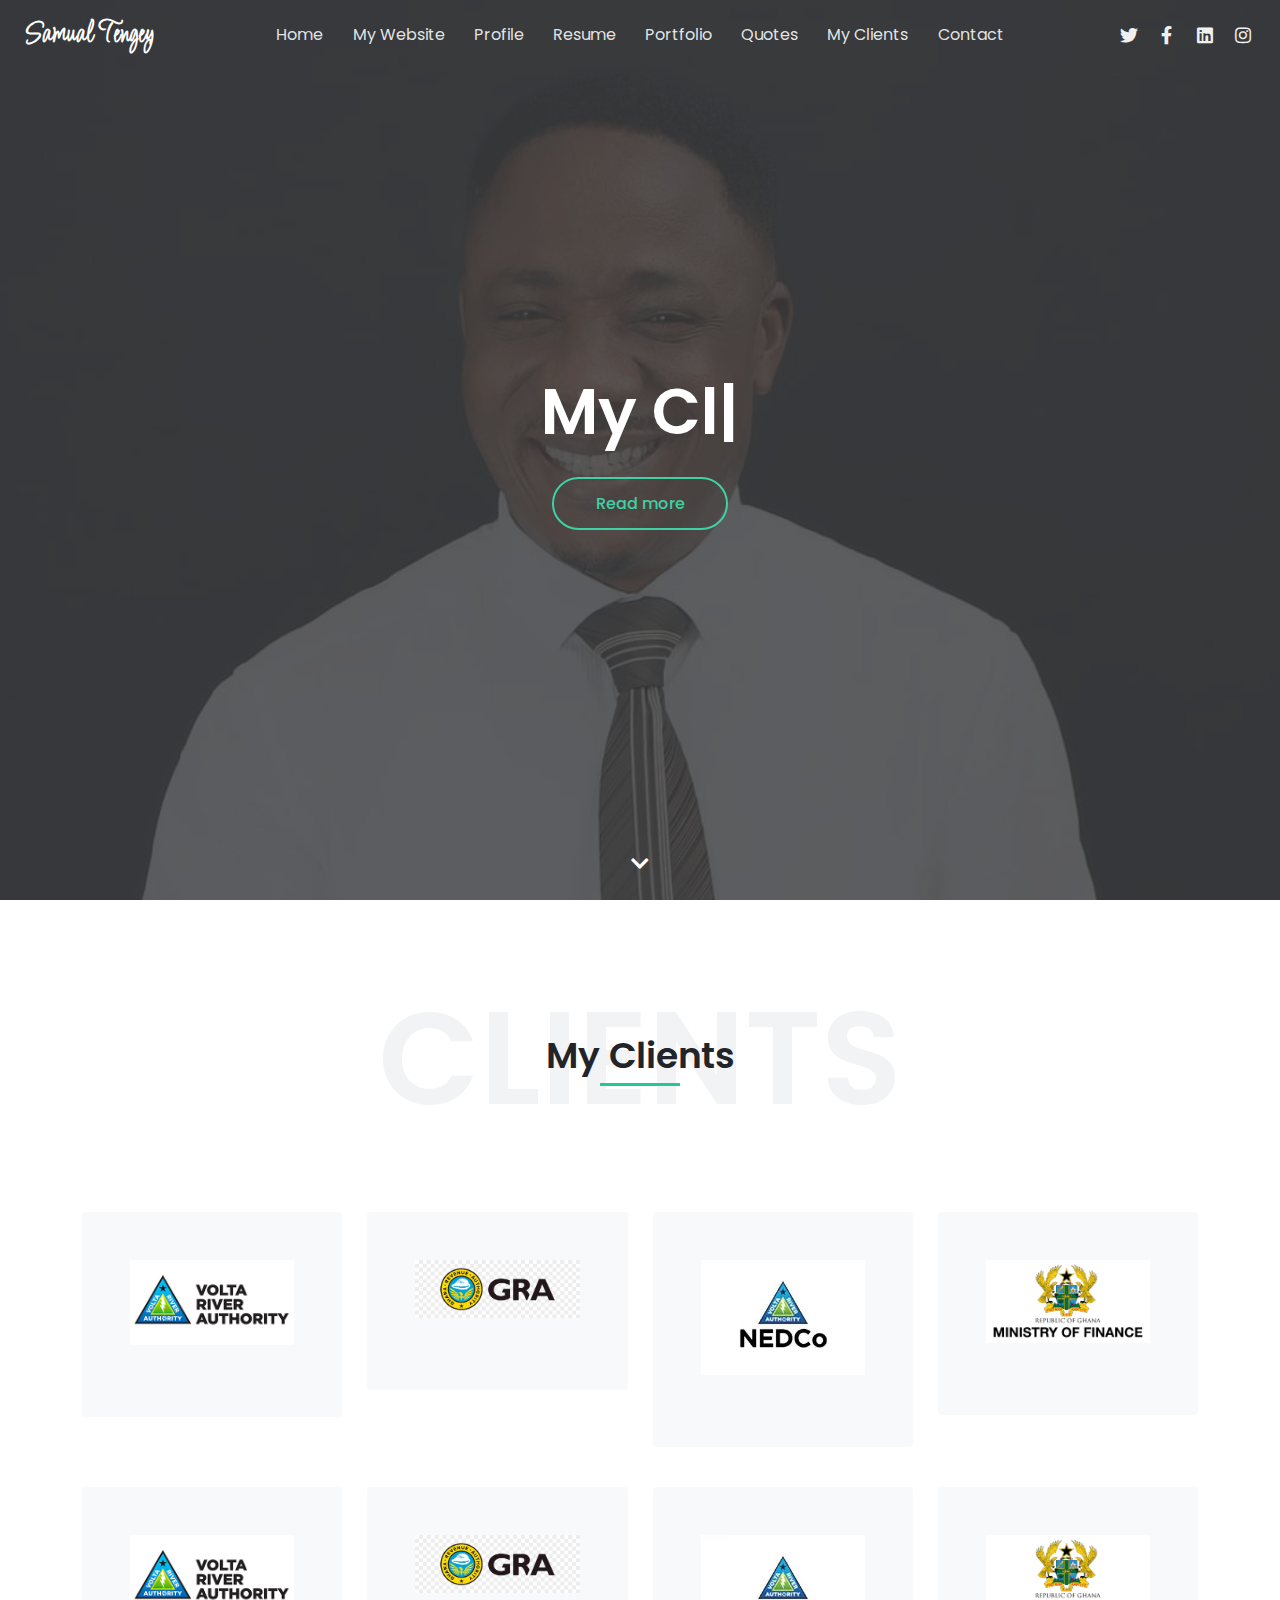
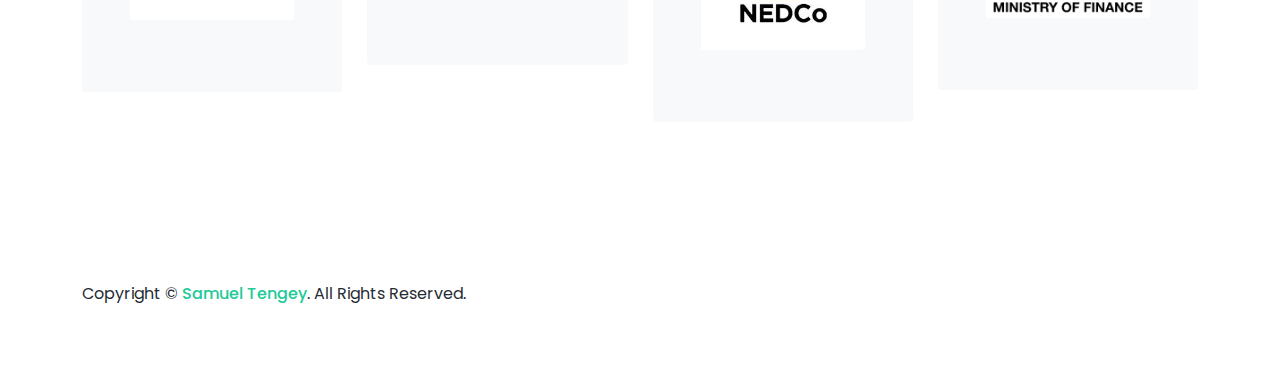
==== myclients.html @ 793c83cb "made serveral changes" ====
<!DOCTYPE html>
<html lang="en">
<head>
<meta charset="UTF-8" />
<meta http-equiv="X-UA-Compatible" content="IE=edge">
<meta name="viewport" content="width=device-width, initial-scale=1">
<link href="images/welcome2.jpeg" rel="icon" />
<title>Samuel Tengey (PhD)</title>
<meta name="description" content="Simone is responsive bootstrap 5 one page personal portfolio html template.">
<meta name="author" content="harnishdesign.net">

<!-- Web Fonts -->
<link href="https://fonts.googleapis.com/css2?family=Poppins:ital,wght@0,100;0,200;0,300;0,400;0,500;0,600;0,700;0,800;0,900;1,100;1,200;1,300;1,400;1,500;1,600;1,700;1,800;1,900&display=swap" rel="stylesheet">

<link href="https://fonts.googleapis.com/css2?family=Licorice&display=swap" rel="stylesheet">
<!-- Stylesheet
============================== -->
<!-- Bootstrap -->
<link rel="stylesheet" type="text/css" href="vendor/bootstrap/css/bootstrap.min.css" />
<!-- Font Awesome Icon -->
<link rel="stylesheet" type="text/css" href="vendor/font-awesome/css/all.min.css" />
<!-- Owl Carousel -->
<link rel="stylesheet" type="text/css" href="vendor/owl.carousel/assets/owl.carousel.min.css" />
<!-- Magnific Popup -->
<link rel="stylesheet" type="text/css" href="vendor/magnific-popup/magnific-popup.min.css" />
<!-- Custom Stylesheet -->
<link rel="stylesheet" type="text/css" href="css/stylesheet.css" />

</head>

<body data-bs-spy="scroll" data-bs-target="#header-nav" data-bs-offset="70">

<!-- Preloader -->
<div class="preloader">
  <div class="lds-ellipsis">
    <div></div>
    <div></div>
    <div></div>
    <div></div>
  </div>
</div>
<!-- Preloader End --> 

<!-- Document Wrapper   
=============================== -->
<div id="main-wrapper"> 
  <!-- Header
  ============================ -->
  <header id="header" class="sticky-top-slide"> 
    <!-- Navbar -->
    <nav class="primary-menu navbar navbar-expand-lg navbar-text-light bg-transparent border-bottom-0">
      <div class="container-fluid position-relative g-lg-4">
        <div class="col-auto col-lg-2"> 
          <!-- Logo --> 
          <a class="logo" href="index.html" title="Samuel Tengey">
            <div class="logo-title">Samual Tengey</div>
          </a> 
          <!-- Logo End --> 
        </div>
        <div class="col col-lg-8 navbar-accordion">
          <button class="navbar-toggler ms-auto" type="button" data-bs-toggle="collapse" data-bs-target="#header-nav"><span></span><span></span><span></span></button>
          <div id="header-nav" class="collapse navbar-collapse justify-content-center">
            <ul class="navbar-nav">
              <li class="nav-item"><a class="nav-link" href="index.html">Home</a></li>
            <li class="nav-item"><a class="nav-link " 	href="./index.html#about">My Website</a></li>
            <li class="nav-item"><a class="nav-link " href="./index.html#profile">Profile</a></li>
            <li class="nav-item"><a class="nav-link " href="./index.html#resume">Resume</a></li>
            <li class="nav-item"><a class="nav-link " href="./index.html#portfolio">Portfolio</a></li>
            <li class="nav-item"><a class="nav-link " href="./index.html#quotes">Quotes</a></li>
            <li class="nav-item"><a class="nav-link" href="/myclients.html/#">My Clients</a></li>
            <li class="nav-item"><a class="nav-link " href="./index.html#contact">Contact</a></li>
            </ul>
          </div>
        </div>
        <div class="col-auto col-lg-2 d-flex justify-content-end">
          <ul class="social-icons social-icons-light">
            <li class="social-icons-twitter"><a data-bs-toggle="tooltip" href="https://twitter.com/mcsam3001" target="_blank" title="Twitter"><i class="fab fa-twitter"></i></a></li>
            <li class="social-icons-facebook"><a data-bs-toggle="tooltip" href="https://web.facebook.com/samuel.tengey.3" target="_blank" title="Facebook"><i class="fab fa-facebook-f"></i></a></li>
            <li class="social-icons-linkedin"><a data-bs-toggle="tooltip" href="https://www.linkedin.com/in/dr-samuel-tengey-69b14621/" target="_blank" title="LinkedIn"><i class="fab fa-linkedin"></i></a></li>
            <li class="social-icons-instagram"><a data-bs-toggle="tooltip" href="https://www.instagram.com/tengeysamuel/" target="_blank" title="Instagram" class="fab fa-instagram"></i></a></li>
          </ul>
        </div>
      </div>
    </nav>
    <!-- Navbar End --> 
  </header>
  <!-- Header End --> 
		
  <!-- Content
  ============================================= -->
  <div id="content" role="main"> 
    
    <!-- Intro
    ============================================= -->
    <section id="home">
      <div class="hero-wrap">
        <div class="hero-mask opacity-8 bg-dark"></div>
        <div class="hero-bg parallax" style="background-image:url('images/background-image.jpeg');"></div>
        <div class="hero-content section d-flex fullscreen">
          <div class="container my-auto">
            <div class="row">
              <div class="col-12 text-center">
                <div class="typed-strings">
                  <p>My Clients</p>
                </div>
                <h2 class="text-16 fw-600 text-white mb-2 mb-md-3"><span class="typed"></span></h2>
			        	<a href="#myclients" class="btn btn-outline-primary rounded-pill shadow-none smooth-scroll mt-2">Read more</a>
              </div>
            </div>
          </div>
          <a href="#myclients" class="scroll-down-arrow text-white smooth-scroll"><span class="animated"><i class="fa fa-chevron-down"></i></span></a> </div>
      </div>
    </section>

    <!-- <section class="hero-wrap rellax" data-rellax-speed="-5" data-rellax-min="-120" data-rellax-max="0" style="background-image: url('images/doc1.jpeg'); transform: translate3d(0px, 0px, 0px);">
      <div class="overlay"></div>
      <div class="container">
        <div class="row no-gutters slider-text align-items-center">
          <div class="col-lg-6"> -->
          <!-- <span class="subheading">Raising Hope</span> --><!-- 
          discover, train and polish the talents of children -->
          <!-- <h1 class="mb-4">To Discover, Train and Pulish  &amp; Talents of Childred</h1>
          <p><a href="home.html#" class="btn btn-primary p-4 py-3">Join Us <span class="ion-ios-arrow-round-forward"></span></a> <a href="home.html#" class="btn">Watch the Video <span class="ion-ios-play"></span></a></p>
          </div>
        </div>
      </div>
    </section>

    <section class="ftco-image img" style="background-image:url(images/intro-bg.jpg)">
      <div class="overlay"></div>
      <div class="container">
      <div class="row justify-content-center">
      <div class="col-md-10 heading-section heading-section-white mb-5 text-center aos-init aos-animate" data-aos="fade-up" data-aos-duration="1000">
      <span class="subheading">Ruddies Kids</span>
      <h2 class="mb-4">The Smallest Act of Kindness is Worth More Than the Grandest Intention</h2>
      <p><a href="home.html#" class="btn btn-primary py-3 px-4">Join Us!</a> <a href="home.html#" class="btn btn-secondary py-3 px-4">Become A Volunteer</a></p> -->
      <!-- </div>
      </div>
      </div>
      </section>  -
    <!-- Intro end --> 
    <!-- About
    ============================================= -->
    <section id="myclients" class="section">
      <div class="container"> 
 
        <!-- Heading -->
        <div class="position-relative d-flex text-center mb-5">
            <h2 class="text-24 text-light opacity-4 text-uppercase fw-600 w-100 mb-0">Clients</h2>
            <p class="text-9 text-dark fw-600 position-absolute w-100 align-self-center lh-base mb-0">My Clients<span class="heading-separator-line border-bottom border-3 border-primary d-block mx-auto"></span> </p>
        </div>
        <!-- Heading end-->
        
        <div class="owl-carousel owl-theme" data-loop="true" data-nav="true" data-autoplay="true" data-margin="25" data-stagepadding="0" data-slideby="1" data-items-xs="1" data-items-sm="1" data-items-md="1" data-items-lg="4">
            <div class="item">
            <div class="bg-light rounded p-5">
                <p class="mb-4 mr-1">
                    <img src="/images/clients/vra.png" alt="">
                </p>
                </div>
            </div>
            
            <div class="item">
            <div class="bg-light rounded p-5">
                <p class="mb-4 mr-1">
                    <img src="/images/clients/gra.png" alt="">
                </p>
                </div>
            </div>

            <div class="item">
            <div class="bg-light rounded p-5">
                <p class="mb-4 mr-1">
                    <img src="/images/clients/nedco.jpeg" alt="">
                </p>
                </div>
            </div>

            <div class="item">
            <div class="bg-light rounded p-5">
                <p class="mb-4 mr-1">
                    <img src="/images/clients/mof.png" alt="">
                </p>
                </div>
            </div>
        </div>

        <div class="owl-carousel owl-theme" data-loop="true" data-nav="true" data-autoplay="true" data-margin="25" data-stagepadding="0" data-slideby="1" data-items-xs="1" data-items-sm="1" data-items-md="1" data-items-lg="4">
            <div class="item">
            <div class="bg-light rounded p-5">
                <p class="mb-4 mr-1">
                    <img src="/images/clients/vra.png" alt="">
                </p>
                </div>
            </div>
            
            <div class="item">
            <div class="bg-light rounded p-5">
                <p class="mb-4 mr-1">
                    <img src="/images/clients/gra.png" alt="">
                </p>
                </div>
            </div>

            <div class="item">
            <div class="bg-light rounded p-5">
                <p class="mb-4 mr-1">
                    <img src="/images/clients/nedco.jpeg" alt="">
                </p>
                </div>
            </div>

            <div class="item">
            <div class="bg-light rounded p-5">
                <p class="mb-4 mr-1">
                    <img src="/images/clients/mof.png" alt="">
                </p>
                </div>
            </div>
        </div>
      </div>
    </section>

    <!-- <section id="research-and-publications" class="section">
      <div class="container"> 
        <div class="position-relative d-flex text-center mb-5">
          <h2 class="text-24 text-light opacity-4 text-uppercase fw-600 w-100 mb-0">Publications</h2>
          <p class="text-9 text-dark fw-600 position-absolute w-100 align-self-center lh-base mb-0">Research and Publications<span class="heading-separator-line border-bottom border-3 border-primary d-block mx-auto"></span> </p>
        </div>

        <h2 class="text-7 fw-600 mb-3"><span class="text-primary">Work-In-Progress (Research)</span></h2>
        <div class="text-4">
          <ol>
            <li>Team-based working: enhancing worker autonomy or reasserting managerial control?</li>
            <li>Understanding the human resource management practices of African multinational companies: can cross-national churches provide a clue?</li>
            <li>The concepts of ‘home country nationals’, ‘host country nationals’ and ‘third country nationals’: addressing distortions and improving theory </li>
            <li>Politico-economic landscape and public management policy in Ghana from 1957 to 2007</li>
          </ol>
        </div>

        <h2 class="text-7 fw-600 mb-3"><span class="text-primary">Research & Training Interests</span></h2>
        <div class="text-4">
          <ol>
            <li>Outsourcing as a Framework for Delivering Value for Money Public Services</li>
            <li>New Public Management in African Context</li>
            <li>Employee Attitudes and Productivity in Public Sector Organisations</li>
            <li>Management Practice and Employee Productivity </li>
            <li>Leadership and Corporate Strategy</li>
            <li>Top Management Team Leadership and Business Profitability</li>
            <li>Leadership and Strategy in Church Context </li>
            <li>Human Resource Utilisation and Productivity in the Public Sector </li>
            <li>Contribution of the Human Resource Function to Organisations’ Bottomline</li>
            <li>
              How the Human Resource Function Operates - as:
                <ul>
                  <li>Strategic Partner</li>
                  <li>Change Agent</li>
                  <li>Administrative Expert</li>
                  <li>Employee Champion</li>
                </ul>
            </li>
            <li>Engagement between the Human Resource Function and Top Management</li>
            <li>The Management of Highflyers and Succession Planning</li>
            <li>The Balanced Scorecard and Strategy Implementation</li>
            <li>Managing Change ad Developing a Strong Organisational Brand</li>
            <li>Salary Structures, Reward Practices and Employee Productivity</li>
            <li>The Micro-Politics of Workplace Resistance</li>
          </ol>
        </div>

        <h2 class="text-7 fw-600 mb-3"><span class="text-primary">Conference Papers</span></h2>
        <div class="text-4">
          <ol>
            <li>Tengey, S (2020) Transforming Prison for Young Offenders into Skills & Rehabilitation Centers: Ghana Beyond Aid, 71st New Year School, University of Ghana</li>
            <li>Tengey, S (2010) Are there no alternatives to multi-party democracy in Africa: Positioning the Africa of the Future, a paper accepted for presentation in Kwame Nkrumah International Conference, Kwatlan Polytechnic University, Richmond Campus, British Columbia, Canada, 19-21 Aug 2010</li>
            <li>Thomas, A.; Woldesenbet, K. and Tengey, S. (2008) Is there an African Public management? Seminar paper (jointly between Public Leadership and Social Enterprise Centre & International Development Centre (Open University, UK) 16th October 2008</li>
            <li>Tengey, S. (2006) Third World Nations’ Variant of New Public Management (NPM): Reassessing the applicability of NPM for LDCs, Paper presented at 12th PPP International Conference, Riga, Latvia, 21-24th June 2006</li>
            <li>Tengey, S (2006) The Paradoxes and Dilemmas of Public Managers under New Public Management: Public Sector Outsourcing in Ghana’s Health Sector, paper accepted for BAM Conference, Cardiff, September 2006</li>
            <li>Thomas, A; Tengey, S. and Woldesenbet, K (unpublished) ‘How Do African Public Managers Learn Public Management?’ Background paper on APACS Consultancy, Public Leadership and Social Enterprise Centre, Open University Business School) July 2008</li>
            <li>Tengey, S (2008) Mediating the dualities of managerial authority and professional autonomy under NPM: a perspective from Ghana’s public health sector, seminar presented at International Development Centre, Open University, UK, 13th February 2008</li>
            <li>Tengey, S (2012) Modern Banking and Investment Analysis by Nabieu, G (2011), Accra: Nab Superior Services</li>
          </ol>
        </div>
        </div>
      </section>

      <section id="research-and-publications" class="section">
        <div class="container"> 
          <!-- Heading -->
          <!-- <div class="position-relative d-flex text-center mb-5">
            <h2 class="text-24 text-light opacity-4 text-uppercase fw-600 w-100 mb-0">Presentations</h2>
            <p class="text-9 text-dark fw-600 position-absolute w-100 align-self-center lh-base mb-0">Seminar Presentations & Public Lectures<span class="heading-separator-line border-bottom border-3 border-primary d-block mx-auto"></span> </p>
          </div> -->
          <!-- Heading end--> 
          <!-- <div class="text-4">
            <ol>
              <li>Transformational Leadership in Perspective – delivered to Great Men Foundation Leadership Conference, February 2021</li>
              <li>Self-Leadership – delivered to David Douglas Leadership Forum December 2020</li>
              <li>Discovering & Optimising Your Gift – delivered at David Douglas Leadership Forum November 2020</li>
              <li>Essentials of Leadership – presented to Full Gospel Business Men’s Fellowship, Airport Chapter, Accra, 2019</li>
              <li>Leadership Essentials – delivered to Willesden Green Baptist Church Leadership Team, 2017.</li>
              <li>Corporate Leadership paper presented to business owners and executives at CIBE Professional Education Business Forum, 20 July, 2013, Golden Tulip, Accra </li>
              <li>Designing Robust Organisational Structure and Culture, presented to senior managers from FGCI, Ghana, Akropong Hospitality Centre, 8-9th March, 2012</li>
              <li>A Competitive Strategy for Surviving in a Highly Competitive Church Environment, A Seminar Delivered to Over 500 Senior Pastors Across Ashanti in Kumasi (January, 2012)</li>
              <li>Planning for Growth: A step-by-step approach to making growth happen, presented to Praise Harvest Community Church, Milton Keynes and London (UK), 7th & 14th January 2012 respectively</li>
              <li>The Subject of Integrity in Ministry, Adonai International Ministries, Tema</li>
              <li>Strategic Entrepreneurship, paper presented to business owners and executives at CIBE Professional Education Business Forum, November, 2012, Golden Tulip, Accra</li>
              <li>Effective Leadership and Managerial Efficiency, presented to RAFTCO Farms Senior and Middle Managers, Kumasi, 15th July 2011</li>
              <li>The Centrality of Quality Human Resources to WAEC’s Drive Towards Excellence, A Seminar Paper Delivered to West African Examinations Council, Accra (June 2010), </li>
              <li>Mediating the Dualities of Managerial Control and Professional Autonomy under New Public Management (NPM), presented to GIMPA Business School, March, 2010</li>
              <li>The Time Factor in the Success Equation, A Lecture Delivered to Newly Inducted Graduate Students from Central University College, Accra (March, 2010)</li>
              <li>Leadership Responsibilities of Men During an Economic Downturn, Seminar delivered to PEMEF National Conference, Manchester, UK, (March 2009)</li>
              <li>The Joys and Challenges of Starting A Small-Scale Business in the UK, presented to Milton Keynes Business Forum, Milton Keynes (UK), September, 2009</li>
              <li>Leadership and Stewardship in Church Context, presented to RCCG (Christlove Assembly), Oxford (UK), 6th June 2008</li>
            </ol>
          </div>
        </div>
      </section>  -->
  </div>
  <!-- Content end --> 
  
  <!-- Footer
  ============================================= -->
  <footer id="footer" class="section">
    <div class="container">
      <div class="row">
        <div class="col-lg-6 text-center text-lg-start">
          <p class="mb-3 mb-lg-0">Copyright © <php Date('Y') ?> <a href="#" class="fw-500">Samuel Tengey</a>. All Rights Reserved.</p>
        </div>
      </div>
    </div>
  </footer>
  <!-- Footer end --> 
  
</div>
<!-- Document Wrapper end --> 

<!-- Back to Top
============================================= --> 
<a id="back-to-top" class="rounded-circle" data-bs-toggle="tooltip" title="Back to Top" href="javascript:void(0)"><i class="fa fa-chevron-up"></i></a> 


<!-- Disclaimer Modal
================================== -->
<div id="disclaimer" class="modal fade" role="dialog" aria-hidden="true">
  <div class="modal-dialog modal-lg modal-dialog-centered" role="document">
    <div class="modal-content">
      <div class="modal-header">
        <h5 class="modal-title">Copyright & Disclaimer</h5>
		<button type="button" class="btn-close" data-bs-dismiss="modal" aria-label="Close"></button>
      </div>
      <div class="modal-body p-4">
        <p>Simply dummy text of the printing and typesetting industry. Lorem Ipsum has been the industry's standard dummy text ever since the 1500s, when an unknown printer took a galley of type and scrambled it to make a type specimen book. </p>
        <ul class="lh-lg">
          <li>Lisque persius interesset his et, in quot quidam persequeris vim, ad mea essent possim iriure.</li>
          <li>Quidam lisque persius interesset his et, Lisque persius interesset his et, in quot quidam persequeris vim, ad mea essent possim iriure.</li>
          <li>In quot quidam persequeris vim, ad mea essent possim iriure. Quidam lisque persius interesset his et.</li>
          <li>Quidam lisque persius interesset his et, Lisque persius interesset his et.</li>
          <li>Interesset his et, Lisque persius interesset his et, in quot quidam persequeris vim, ad mea essent possim iriure.</li>
          <li>Persius interesset his et, Lisque persius interesset his et, in quot quidam persequeris vim, ad mea essent possim iriure.</li>
          <li>Quot quidam persequeris vim Quidam lisque persius interesset his et, Lisque persius interesset his et, in quot quidam persequeris vim, ad mea essent possim iriure.</li>
        </ul>
      </div>
    </div>
  </div>
</div>
<!-- Disclaimer Modal End -->

<!-- JavaScript --> 
<script src="vendor/jquery/jquery.min.js"></script> 
<script src="vendor/bootstrap/js/bootstrap.bundle.min.js"></script> 
<!-- Easing --> 
<script src="vendor/jquery.easing/jquery.easing.min.js"></script> 
<!-- Appear --> 
<script src="vendor/jquery.appear/jquery.appear.min.js"></script> 
<!-- Images Loaded --> 
<script src="vendor/imagesloaded/imagesloaded.pkgd.min.js"></script> 
<!-- Counter --> 
<script src="vendor/jquery.countTo/jquery.countTo.min.js"></script> 
<!-- Parallax Bg --> 
<script src="vendor/parallaxie/parallaxie.min.js"></script> 
<!-- Typed --> 
<script src="vendor/typed/typed.min.js"></script> 
<!-- Owl Carousel --> 
<script src="vendor/owl.carousel/owl.carousel.min.js"></script> 
<!-- isotope Portfolio Filter --> 
<script src="vendor/isotope/isotope.pkgd.min.js"></script> 
<!-- Magnific Popup --> 
<script src="vendor/magnific-popup/jquery.magnific-popup.min.js"></script> 
<!-- Custom Script --> 
<script src="js/theme.js"></script>
</body>
</html>
---- css/stylesheet.css ----
/*===========================================================

   Template Name: Simone - Personal Portfolio Template
   Author: Harnish Design
   Template URL: http://demo.harnishdesign.net/html/simone
   Author URL: https://themeforest.net/user/harnishdesign
   File Description : Main css file of the template
	
=================================================
  Table of Contents
=================================================

	1. Basic
	2. Helpers Classes
	3. Layouts
	4. Header
		4.1 Navigation
		4.2 Secondary Nav
		4.3 Page Header
	5 Elements
		5.1 Featured Box
		5.2 Team
		5.3 Accordion & Toggle
		5.4 Nav
		5.5 Tabs
		5.6 Hero Background
		5.7 Owl Carousel
		5.8 Brands Grid
		5.9 Portfolio
		5.10 List Style
	6 Footer
		6.1 Social Icons
		6.2 Back to Top
	7 Extra

=======================================================*/
/* =================================== */
/*  1. Basic Style 
/* =================================== */
body, html {
  height: 100%;
}

@media (prefers-reduced-motion: no-preference) {
  :root {
    scroll-behavior: auto;
  }
}

body {
  background: #dddddd;
  color: #4c4d4d;
  font-family: "Poppins", sans-serif;
}

/*-------- Preloader --------*/
.preloader {
  position: fixed;
  width: 100%;
  height: 100%;
  z-index: 999999999 !important;
  background-color: #fff;
  top: 0;
  left: 0;
  right: 0;
  bottom: 0;
}

.preloader .lds-ellipsis {
  display: inline-block;
  position: absolute;
  width: 80px;
  height: 80px;
  margin-top: -40px;
  margin-left: -40px;
  top: 50%;
  left: 50%;
}

.preloader .lds-ellipsis div {
  position: absolute;
  top: 33px;
  width: 13px;
  height: 13px;
  border-radius: 50%;
  background: #000;
  animation-timing-function: cubic-bezier(0, 1, 1, 0);
}

.preloader .lds-ellipsis div:nth-child(1) {
  left: 8px;
  animation: lds-ellipsis1 0.6s infinite;
}

.preloader .lds-ellipsis div:nth-child(2) {
  left: 8px;
  animation: lds-ellipsis2 0.6s infinite;
}

.preloader .lds-ellipsis div:nth-child(3) {
  left: 32px;
  animation: lds-ellipsis2 0.6s infinite;
}

.preloader .lds-ellipsis div:nth-child(4) {
  left: 56px;
  animation: lds-ellipsis3 0.6s infinite;
}

.preloader.preloader-dark {
  background-color: #000;
}

.preloader.preloader-dark .lds-ellipsis div {
  background-color: #fff;
}

@keyframes lds-ellipsis1 {
  0% {
    transform: scale(0);
  }
  100% {
    transform: scale(1);
  }
}

@keyframes lds-ellipsis3 {
  0% {
    transform: scale(1);
  }
  100% {
    transform: scale(0);
  }
}

@keyframes lds-ellipsis2 {
  0% {
    transform: translate(0, 0);
  }
  100% {
    transform: translate(24px, 0);
  }
}

/*--- Preloader Magnific Popup ----*/
.mfp-container .preloader {
  background: transparent;
}

.mfp-container .preloader .lds-ellipsis div {
  background: #fff;
}

::selection {
  background: #20c997;
  color: #fff;
  text-shadow: none;
}

form {
  padding: 0;
  margin: 0;
  display: inline;
}

img {
  vertical-align: inherit;
}

a, a:focus {
  color: #20c997;
  text-decoration: none;
  -webkit-transition: all 0.2s ease;
  transition: all 0.2s ease;
}

a:hover, a:active {
  color: #1baa80;
  -webkit-transition: all 0.2s ease;
  transition: all 0.2s ease;
}

a:focus, a:active,
.btn.active.focus,
.btn.active:focus,
.btn.focus,
.btn:active.focus,
.btn:active:focus,
.btn:focus,
button:focus,
button:active {
  outline: none;
}

p {
  line-height: 1.8;
}

blockquote {
  border-width: 0 0 0 5px;
  border-style: solid;
  border-color: #eee;
  padding: 10px 20px;
}

.rtl blockquote {
  border-width: 0 5px 0 0px;
}

iframe {
  border: 0 !important;
}

h1, h2, h3, h4, h5, h6 {
  color: #252b33;
}

/* =================================== */
/*  2. Helpers Classes
/* =================================== */
/* Box Shadow */
.shadow-md {
  -webkit-box-shadow: 0px 0px 50px -35px rgba(0, 0, 0, 0.4) !important;
  box-shadow: 0px 0px 50px -35px rgba(0, 0, 0, 0.4) !important;
}

/* Border Radius */
.rounded-lg {
  border-radius: 0.6rem !important;
}

.rounded-top-0 {
  border-top-start-radius: 0px !important;
  border-top-end-radius: 0px !important;
}

.rounded-bottom-0 {
  border-bottom-start-radius: 0px !important;
  border-bottom-end-radius: 0px !important;
}

.rounded-start-0 {
  border-top-start-radius: 0px !important;
  border-bottom-start-radius: 0px !important;
}

.rounded-end-0 {
  border-top-end-radius: 0px !important;
  border-bottom-end-radius: 0px !important;
}

/* Text Size */
.text-0 {
  font-size: 11px !important;
  font-size: 0.6875rem !important;
}

.text-1 {
  font-size: 12px !important;
  font-size: 0.75rem !important;
}

.text-2 {
  font-size: 14px !important;
  font-size: 0.875rem !important;
}

.text-3 {
  font-size: 16px !important;
  font-size: 1rem !important;
}

.text-4 {
  font-size: 18px !important;
  font-size: 1.125rem !important;
}

.text-5 {
  font-size: 21px !important;
  font-size: 1.3125rem !important;
}

.text-6 {
  font-size: 24px !important;
  font-size: 1.50rem !important;
}

.text-7 {
  font-size: 28px !important;
  font-size: 1.75rem !important;
}

.text-8 {
  font-size: 32px !important;
  font-size: 2rem !important;
}

.text-9 {
  font-size: 36px !important;
  font-size: 2.25rem !important;
}

.text-10 {
  font-size: 40px !important;
  font-size: 2.50rem !important;
}

.text-11 {
  font-size: calc(1.4rem + 1.8vw) !important;
}

@media (min-width: 1200px) {
  .text-11 {
    font-size: 2.75rem !important;
  }
}

.text-12 {
  font-size: calc(1.425rem + 2.1vw) !important;
}

@media (min-width: 1200px) {
  .text-12 {
    font-size: 3rem !important;
  }
}

.text-13 {
  font-size: calc(1.45rem + 2.4vw) !important;
}

@media (min-width: 1200px) {
  .text-13 {
    font-size: 3.25rem !important;
  }
}

.text-14 {
  font-size: calc(1.475rem + 2.7vw) !important;
}

@media (min-width: 1200px) {
  .text-14 {
    font-size: 3.5rem !important;
  }
}

.text-15 {
  font-size: calc(1.5rem + 3vw) !important;
}

@media (min-width: 1200px) {
  .text-15 {
    font-size: 3.75rem !important;
  }
}

.text-16 {
  font-size: calc(1.525rem + 3.3vw) !important;
}

@media (min-width: 1200px) {
  .text-16 {
    font-size: 4rem !important;
  }
}

.text-17 {
  font-size: calc(1.575rem + 3.9vw) !important;
}

@media (min-width: 1200px) {
  .text-17 {
    font-size: 4.5rem !important;
  }
}

.text-18 {
  font-size: calc(1.625rem + 4.5vw) !important;
}

@media (min-width: 1200px) {
  .text-18 {
    font-size: 5rem !important;
  }
}

.text-19 {
  font-size: calc(1.65rem + 4.8vw) !important;
}

@media (min-width: 1200px) {
  .text-19 {
    font-size: 5.25rem !important;
  }
}

.text-20 {
  font-size: calc(1.7rem + 5.4vw) !important;
}

@media (min-width: 1200px) {
  .text-20 {
    font-size: 5.75rem !important;
  }
}

.text-21 {
  font-size: calc(1.775rem + 6.3vw) !important;
}

@media (min-width: 1200px) {
  .text-21 {
    font-size: 6.5rem !important;
  }
}

.text-22 {
  font-size: calc(1.825rem + 6.9vw) !important;
}

@media (min-width: 1200px) {
  .text-22 {
    font-size: 7rem !important;
  }
}

.text-23 {
  font-size: calc(1.9rem + 7.8vw) !important;
}

@media (min-width: 1200px) {
  .text-23 {
    font-size: 7.75rem !important;
  }
}

.text-24 {
  font-size: calc(1.95rem + 8.4vw) !important;
}

@media (min-width: 1200px) {
  .text-24 {
    font-size: 8.25rem !important;
  }
}

.text-25 {
  font-size: calc(2.025rem + 9.3vw) !important;
}

@media (min-width: 1200px) {
  .text-25 {
    font-size: 9rem !important;
  }
}

.text-11, .text-12, .text-13, .text-14, .text-15, .text-16, .text-17, .text-18, .text-19, .text-20, .text-21, .text-22, .text-23, .text-24, .text-25 {
  line-height: 1.3;
}

/* Font Weight */
.fw-100 {
  font-weight: 100 !important;
}

.fw-200 {
  font-weight: 200 !important;
}

.fw-300 {
  font-weight: 300 !important;
}

.fw-400 {
  font-weight: 400 !important;
}

.fw-500 {
  font-weight: 500 !important;
}

.fw-600 {
  font-weight: 600 !important;
}

.fw-700 {
  font-weight: 700 !important;
}

.fw-800 {
  font-weight: 800 !important;
}

.fw-900 {
  font-weight: 900 !important;
}

/* Opacity */
.opacity-0 {
  opacity: 0;
}

.opacity-1 {
  opacity: 0.1;
}

.opacity-2 {
  opacity: 0.2;
}

.opacity-3 {
  opacity: 0.3;
}

.opacity-4 {
  opacity: 0.4;
}

.opacity-5 {
  opacity: 0.5;
}

.opacity-6 {
  opacity: 0.6;
}

.opacity-7 {
  opacity: 0.7;
}

.opacity-8 {
  opacity: 0.8;
}

.opacity-9 {
  opacity: 0.9;
}

.opacity-10 {
  opacity: 1;
}

/* Background light */
.bg-light-1 {
  background-color: #e9ecef !important;
}

.bg-light-2 {
  background-color: #dee2e6 !important;
}

.bg-light-3 {
  background-color: #ced4da !important;
}

.bg-light-4 {
  background-color: #adb5bd !important;
}

/* Background Dark */
.bg-dark {
  background-color: #111418 !important;
}

.bg-dark-1 {
  background-color: #212529 !important;
}

.bg-dark-2 {
  background-color: #343a40 !important;
}

.bg-dark-3 {
  background-color: #495057 !important;
}

.bg-dark-4 {
  background-color: #6c757d !important;
}

/* Progress Bar */
.progress-sm {
  height: 0.5rem !important;
}

.progress-lg {
  height: 1.5rem !important;
}

hr {
  opacity: 0.1;
}

/* =================================== */
/*  3. Layouts
/* =================================== */
#main-wrapper {
  background: #fff;
}

.box #main-wrapper {
  max-width: 1200px;
  margin: 0 auto;
  -webkit-box-shadow: 0px 0px 10px rgba(0, 0, 0, 0.1);
  box-shadow: 0px 0px 10px rgba(0, 0, 0, 0.1);
}

.section {
  position: relative;
  padding: 4.5rem 0;
  overflow: hidden;
}

@media (max-width: 575.98px) {
  .section {
    padding: 3.5rem 0;
  }
}

/*== Fullscreen Height ==*/
.fullscreen {
  min-height: 100vh !important;
}

/*== Fullscreen Height ==*/
.fullscreen-with-header {
  min-height: calc(100vh - 67px) !important;
}

/*== Scroll Down Arrow ==*/
.scroll-down-arrow {
  position: absolute;
  z-index: 3;
  bottom: 20px;
  left: 50%;
  margin-left: -16px;
  width: 32px;
  height: 32px;
  line-height: 32px;
  font-size: 20px;
  text-align: center;
  color: #fff;
}

.scroll-down-arrow .animated {
  position: relative;
  animation: fadeInDown 1.5s infinite;
  -webkit-animation: fadeInDown 1.5s infinite;
  -moz-animation: fadeInDown 1.5s infinite;
  -o-animation: fadeInDown 1.5s infinite;
}

@keyframes fadeInDown {
  0% {
    top: -25px;
    opacity: 0;
  }
  100% {
    top: 10px;
    opacity: 1;
  }
}

/*== Heading Separator Line ==*/
.heading-separator-line {
  width: 80px;
}

/* =================================== */
/*  4. Header
/* =================================== */
#header {
  -webkit-transition: all 0.5s ease;
  transition: all 0.5s ease;
}

#header .navbar {
  padding: 0px;
}

#header .logo {
  -webkit-box-align: center;
  -ms-flex-align: center;
  align-items: center;
  display: -webkit-box;
  display: -ms-flexbox;
  display: flex;
  -ms-flex-item-align: stretch;
  align-self: stretch;
}

/*=== 4.1 Navigation ===*/
.navbar-light .navbar-nav .active > .nav-link {
  color: #0c2f55;
}

.navbar-light .navbar-nav .nav-link.active, .navbar-light .navbar-nav .nav-link.show {
  color: #0c2f55;
}

.navbar-light .navbar-nav .show > .nav-link {
  color: #0c2f55;
}

.primary-menu {
  display: -webkit-box !important;
  display: -ms-flexbox !important;
  display: flex !important;
  height: auto !important;
  -webkit-box-ordinal-group: 0;
  -ms-flex-item-align: stretch;
  align-self: stretch;
  background: #fff;
  border-bottom: 1px solid #efefef;
}

.primary-menu.bg-transparent {
  position: absolute;
  z-index: 999;
  top: 0;
  left: 0;
  width: 100%;
  box-shadow: none;
  border-bottom: 1px solid rgba(250, 250, 250, 0.3);
}

.primary-menu.sticky-on {
  position: fixed;
  top: 0;
  width: 100%;
  z-index: 1020;
  left: 0;
  -webkit-box-shadow: 0px 0px 10px rgba(0, 0, 0, 0.05);
  box-shadow: 0px 0px 10px rgba(0, 0, 0, 0.05);
  -webkit-animation: slide-down 0.7s;
  -moz-animation: slide-down 0.7s;
  animation: slide-down 0.7s;
}

@-webkit-keyframes slide-down {
  0% {
    opacity: 0;
    transform: translateY(-100%);
  }
  100% {
    opacity: 1;
    transform: translateY(0);
  }
}

@-moz-keyframes slide-down {
  0% {
    opacity: 0;
    transform: translateY(-100%);
  }
  100% {
    opacity: 1;
    transform: translateY(0);
  }
}

@keyframes slide-down {
  0% {
    opacity: 0;
    transform: translateY(-100%);
  }
  100% {
    opacity: 1;
    transform: translateY(0);
  }
}

.primary-menu.sticky-on .none-on-sticky {
  display: none !important;
}

.primary-menu ul.navbar-nav > li {
  display: -webkit-box;
  display: -ms-flexbox;
  display: flex;
  height: 100%;
}

.primary-menu ul.navbar-nav > li + li {
  margin-left: 2px;
}

.primary-menu ul.navbar-nav > li a {
  display: -webkit-box;
  display: -ms-flexbox;
  display: flex;
  -webkit-box-align: center;
  -ms-flex-align: center;
  align-items: center;
}

.primary-menu ul.navbar-nav > li > a:not(.btn) {
  height: 70px;
  padding: 0px 0.85em;
  color: #252b33;
  -webkit-transition: all 0.2s ease;
  transition: all 0.2s ease;
  position: relative;
  position: relative;
}

.primary-menu ul.navbar-nav > li:hover > a:not(.btn), .primary-menu ul.navbar-nav > li > a.active:not(.btn) {
  color: #20c997;
  -webkit-transition: all 0.2s ease;
  transition: all 0.2s ease;
}

.primary-menu ul.navbar-nav > li a.btn {
  padding: 0.4rem 1.4rem;
}

.primary-menu ul.navbar-nav > li.dropdown .dropdown-menu li > a:not(.btn) {
  padding: 8px 0px;
  background-color: transparent;
  color: #777;
  -webkit-transition: all 0.2s ease;
  transition: all 0.2s ease;
}

.primary-menu ul.navbar-nav > li.dropdown .dropdown-menu li:hover > a:not(.btn) {
  color: #20c997;
  -webkit-transition: all 0.2s ease;
  transition: all 0.2s ease;
}

.primary-menu ul.navbar-nav > li.dropdown .dropdown-menu {
  -webkit-box-shadow: 0px 0px 12px rgba(0, 0, 0, 0.176);
  box-shadow: 0px 0px 12px rgba(0, 0, 0, 0.176);
  border: 0px none;
  padding: 10px 15px;
  min-width: 230px;
  margin: 0;
  font-size: 14px;
  font-size: 0.875rem;
  z-index: 1021;
}

.primary-menu .dropdown-menu-right {
  left: auto !important;
  right: 100% !important;
}

.primary-menu .dropdown-toggle:after {
  content: none;
}

.primary-menu.navbar-line-under-text ul.navbar-nav > li > a:not(.btn):after {
  position: absolute;
  content: "";
  height: 2px;
  width: 0;
  left: 50%;
  right: 0;
  bottom: 14px;
  background-color: transparent;
  color: #fff;
  border-bottom: 2px solid #20c997;
  -webkit-transition: all 0.3s ease-in-out;
  transition: all 0.3s ease-in-out;
  transform: translate(-50%, 0) translateZ(0);
  -webkit-transform: translate(-50%, 0) translateZ(0);
}

.primary-menu.navbar-line-under-text ul.navbar-nav > li > a:hover:not(.logo):after, .primary-menu.navbar-line-under-text ul.navbar-nav > li > a.active:after {
  width: calc(100% - 0.99em);
}

/*== Side Header ==*/
.side-header #main-wrapper {
  margin-left: 260px;
}

.side-header.rtl #main-wrapper {
  margin-right: 260px;
  margin-left: auto;
}

.side-header #header {
  border: none;
}

.side-header .primary-menu {
  position: fixed;
  left: 0;
  top: 0;
  width: 260px;
  height: 100% !important;
  background: #fff;
  border-right: 1px solid rgba(0, 0, 0, 0.07);
  -webkit-box-shadow: 0 0 15px rgba(0, 0, 0, 0.065);
  box-shadow: 0 0 15px rgba(0, 0, 0, 0.065);
  z-index: 2;
  overflow: hidden;
  overflow-y: auto;
}

.side-header.rtl .primary-menu {
  left: auto;
  right: 0;
}

.side-header .navbar-collapse .navbar-nav {
  flex-direction: column;
  width: 100%;
}

.side-header ul.navbar-nav li {
  display: block;
}

.side-header ul.navbar-nav li a:not(.btn) {
  display: block;
  height: auto;
}

.side-header ul.navbar-nav li + li {
  margin-left: 0px;
}

.side-header ul.navbar-nav li > a:hover:after, .side-header ul.navbar-nav li > a.active:after {
  content: none;
  width: 0px;
}

.side-header ul.navbar-nav > li > a:not(.btn) {
  height: auto;
  padding: 10px 0;
  position: relative;
}

.side-header.side-header-right #main-wrapper {
  margin-right: 260px;
  margin-left: auto;
}

.side-header.side-header-right .primary-menu {
  left: auto;
  right: 0;
}

.side-header.side-header-right.rtl #main-wrapper {
  margin-left: 260px;
  margin-right: auto;
}

.side-header.side-header-right.rtl .primary-menu {
  right: auto;
  left: 0;
}

@media (max-width: 991.98px) {
  .side-header #main-wrapper {
    margin-left: auto;
  }
  .side-header.rtl #main-wrapper {
    margin-right: auto;
  }
  .side-header .primary-menu {
    position: initial;
    width: 100%;
    height: auto !important;
    overflow: visible;
  }
  .side-header.side-header-right #main-wrapper {
    margin-right: auto;
  }
  .side-header.side-header-right.rtl #main-wrapper {
    margin-left: auto;
  }
}

/*== Color Options ==*/
.primary-menu.navbar-text-light .navbar-toggler span {
  background: #fff;
}

.primary-menu.navbar-text-light .navbar-nav > li > a:not(.btn) {
  color: rgba(250, 250, 250, 0.9);
}

.primary-menu.navbar-text-light.navbar-line-under-text .navbar-nav > li > a:not(.logo):after, .primary-menu.navbar-text-light.navbar-line-under-text .navbar-nav > li > a.active:after {
  border-color: rgba(250, 250, 250, 0.6);
}

.sticky-on.bg-transparent:not(.navbar-text-light), .sticky-top .sticky-on-top.bg-transparent:not(.navbar-text-light) {
  background-color: #fff !important;
  border-bottom: 1px solid #efefef !important;
}

.sticky-on.navbar-text-light.bg-transparent, .sticky-top .sticky-on-top.navbar-text-light.bg-transparent {
  background-color: #111 !important;
  -webkit-box-shadow: 0px 0px 10px rgba(250, 250, 250, 0.03);
  box-shadow: 0px 0px 10px rgba(250, 250, 250, 0.03);
  border-bottom: none !important;
}

/* Hamburger Menu Button */
.navbar-toggler {
  width: 25px;
  height: 30px;
  padding: 10px;
  margin: 18px 15px;
  position: relative;
  border: none;
  -webkit-transform: rotate(0deg);
  transform: rotate(0deg);
  -webkit-transition: 0.5s ease-in-out;
  transition: 0.5s ease-in-out;
  cursor: pointer;
  display: block;
}

.navbar-toggler span {
  display: block;
  position: absolute;
  height: 2px;
  width: 100%;
  background: #3c3636;
  border-radius: 2px;
  opacity: 1;
  left: 0;
  -webkit-transform: rotate(0deg);
  transform: rotate(0deg);
  -webkit-transition: 0.25s ease-in-out;
  transition: 0.25s ease-in-out;
}

.navbar-toggler span:nth-child(1) {
  top: 7px;
  -webkit-transform-origin: left center;
  -moz-transform-origin: left center;
  -o-transform-origin: left center;
  transform-origin: left center;
}

.navbar-toggler span:nth-child(2) {
  top: 14px;
  -webkit-transform-origin: left center;
  -moz-transform-origin: left center;
  -o-transform-origin: left center;
  transform-origin: left center;
}

.navbar-toggler span:nth-child(3) {
  top: 21px;
  -webkit-transform-origin: left center;
  -moz-transform-origin: left center;
  -o-transform-origin: left center;
  transform-origin: left center;
}

.navbar-toggler.show span:nth-child(1) {
  top: 3px;
  left: 3px;
  -webkit-transform: rotate(45deg);
  transform: rotate(45deg);
}

.navbar-toggler.show span:nth-child(2) {
  width: 0%;
  opacity: 0;
}

.navbar-toggler.show span:nth-child(3) {
  top: 21px;
  left: 3px;
  -webkit-transform: rotate(-45deg);
  transform: rotate(-45deg);
}

.navbar-toggler:focus {
  box-shadow: none;
}

.navbar-accordion {
  position: initial;
}

.navbar-expand-none .navbar-collapse {
  position: absolute;
  top: 99%;
  right: 0;
  left: 0;
  background: #fff;
  margin-top: 0px;
  z-index: 1000;
  -webkit-box-shadow: 0px 0px 15px rgba(0, 0, 0, 0.1);
  box-shadow: 0px 0px 15px rgba(0, 0, 0, 0.1);
}

.navbar-expand-none .navbar-collapse .navbar-nav {
  overflow: hidden;
  overflow-y: auto;
  max-height: 65vh;
  padding: 15px;
}

.navbar-expand-none ul.navbar-nav li {
  display: block;
  border-bottom: 1px solid #eee;
  margin: 0;
  padding: 0;
}

.navbar-expand-none ul.navbar-nav li:last-child {
  border: none;
}

.navbar-expand-none ul.navbar-nav li + li {
  margin-left: 0px;
}

.navbar-expand-none ul.navbar-nav li.dropdown > .dropdown-toggle > .arrow.show:after {
  -webkit-transform: translate(-50%, -50%) rotate(-45deg);
  transform: translate(-50%, -50%) rotate(-45deg);
  -webkit-transition: all 0.2s ease;
  transition: all 0.2s ease;
}

.navbar-expand-none ul.navbar-nav li > a:hover:after, .navbar-expand-none ul.navbar-nav li > a.active:after {
  content: none !important;
  width: 0px !important;
}

.navbar-expand-none ul.navbar-nav > li > a:not(.btn) {
  height: auto;
  padding: 8px 0;
  position: relative;
}

.navbar-expand-none ul.navbar-nav > li.dropdown .dropdown-menu li > a:not(.btn) {
  padding: 8px 0;
  position: relative;
}

.navbar-expand-none ul.navbar-nav > li.dropdown:hover > a:after {
  content: none;
}

.navbar-expand-none ul.navbar-nav > li.dropdown .dropdown-toggle .arrow:after {
  -webkit-transform: translate(-50%, -50%) rotate(134deg);
  transform: translate(-50%, -50%) rotate(134deg);
  -webkit-transition: all 0.2s ease;
  transition: all 0.2s ease;
}

.navbar-expand-none ul.navbar-nav > li.dropdown .dropdown-menu {
  margin: 0;
  -webkit-box-shadow: none;
  box-shadow: none;
  border: none;
  padding: 0px 0px 0px 15px;
}

.navbar-expand-none ul.navbar-nav > li.dropdown .dropdown-menu .dropdown-menu {
  margin: 0;
}

.navbar-expand-none.navbar-text-light .navbar-collapse {
  background: rgba(0, 0, 0, 0.95);
}

.navbar-expand-none.navbar-text-light .navbar-collapse ul.navbar-nav li {
  border-color: rgba(250, 250, 250, 0.15);
}

@media (max-width: 575.98px) {
  .navbar-expand-sm .navbar-collapse {
    position: absolute;
    top: 99%;
    right: 0;
    left: 0;
    background: #fff;
    margin-top: 0px;
    z-index: 1000;
    -webkit-box-shadow: 0px 0px 15px rgba(0, 0, 0, 0.1);
    box-shadow: 0px 0px 15px rgba(0, 0, 0, 0.1);
  }
  .navbar-expand-sm .navbar-collapse .navbar-nav {
    overflow: hidden;
    overflow-y: auto;
    max-height: 65vh;
    padding: 15px;
  }
  .navbar-expand-sm ul.navbar-nav li {
    display: block;
    border-bottom: 1px solid #eee;
    margin: 0;
    padding: 0;
  }
  .navbar-expand-sm ul.navbar-nav li:last-child {
    border: none;
  }
  .navbar-expand-sm ul.navbar-nav li + li {
    margin-left: 0px;
  }
  .navbar-expand-sm ul.navbar-nav li.dropdown > .dropdown-toggle > .arrow.show:after {
    -webkit-transform: translate(-50%, -50%) rotate(-45deg);
    transform: translate(-50%, -50%) rotate(-45deg);
    -webkit-transition: all 0.2s ease;
    transition: all 0.2s ease;
  }
  .navbar-expand-sm ul.navbar-nav li > a:hover:after, .navbar-expand-sm ul.navbar-nav li > a.active:after {
    content: none !important;
    width: 0px !important;
  }
  .navbar-expand-sm ul.navbar-nav > li > a:not(.btn) {
    height: auto;
    padding: 8px 0;
    position: relative;
  }
  .navbar-expand-sm ul.navbar-nav > li.dropdown .dropdown-menu li > a:not(.btn) {
    padding: 8px 0;
    position: relative;
  }
  .navbar-expand-sm ul.navbar-nav > li.dropdown:hover > a:after {
    content: none;
  }
  .navbar-expand-sm ul.navbar-nav > li.dropdown .dropdown-toggle .arrow:after {
    -webkit-transform: translate(-50%, -50%) rotate(134deg);
    transform: translate(-50%, -50%) rotate(134deg);
    -webkit-transition: all 0.2s ease;
    transition: all 0.2s ease;
  }
  .navbar-expand-sm ul.navbar-nav > li.dropdown .dropdown-menu {
    margin: 0;
    -webkit-box-shadow: none;
    box-shadow: none;
    border: none;
    padding: 0px 0px 0px 15px;
  }
  .navbar-expand-sm ul.navbar-nav > li.dropdown .dropdown-menu .dropdown-menu {
    margin: 0;
  }
  .navbar-expand-sm.navbar-text-light .navbar-collapse {
    background: rgba(0, 0, 0, 0.95);
  }
  .navbar-expand-sm.navbar-text-light .navbar-collapse ul.navbar-nav li {
    border-color: rgba(250, 250, 250, 0.15);
  }
}

@media (max-width: 767.98px) {
  .navbar-expand-md .navbar-collapse {
    position: absolute;
    top: 99%;
    right: 0;
    left: 0;
    background: #fff;
    margin-top: 0px;
    z-index: 1000;
    -webkit-box-shadow: 0px 0px 15px rgba(0, 0, 0, 0.1);
    box-shadow: 0px 0px 15px rgba(0, 0, 0, 0.1);
  }
  .navbar-expand-md .navbar-collapse .navbar-nav {
    overflow: hidden;
    overflow-y: auto;
    max-height: 65vh;
    padding: 15px;
  }
  .navbar-expand-md ul.navbar-nav li {
    display: block;
    border-bottom: 1px solid #eee;
    margin: 0;
    padding: 0;
  }
  .navbar-expand-md ul.navbar-nav li:last-child {
    border: none;
  }
  .navbar-expand-md ul.navbar-nav li + li {
    margin-left: 0px;
  }
  .navbar-expand-md ul.navbar-nav li.dropdown > .dropdown-toggle > .arrow.show:after {
    -webkit-transform: translate(-50%, -50%) rotate(-45deg);
    transform: translate(-50%, -50%) rotate(-45deg);
    -webkit-transition: all 0.2s ease;
    transition: all 0.2s ease;
  }
  .navbar-expand-md ul.navbar-nav li > a:hover:after, .navbar-expand-md ul.navbar-nav li > a.active:after {
    content: none !important;
    width: 0px !important;
  }
  .navbar-expand-md ul.navbar-nav > li > a:not(.btn) {
    height: auto;
    padding: 8px 0;
    position: relative;
  }
  .navbar-expand-md ul.navbar-nav > li.dropdown .dropdown-menu li > a:not(.btn) {
    padding: 8px 0;
    position: relative;
  }
  .navbar-expand-md ul.navbar-nav > li.dropdown:hover > a:after {
    content: none;
  }
  .navbar-expand-md ul.navbar-nav > li.dropdown .dropdown-toggle .arrow:after {
    -webkit-transform: translate(-50%, -50%) rotate(134deg);
    transform: translate(-50%, -50%) rotate(134deg);
    -webkit-transition: all 0.2s ease;
    transition: all 0.2s ease;
  }
  .navbar-expand-md ul.navbar-nav > li.dropdown .dropdown-menu {
    margin: 0;
    -webkit-box-shadow: none;
    box-shadow: none;
    border: none;
    padding: 0px 0px 0px 15px;
  }
  .navbar-expand-md ul.navbar-nav > li.dropdown .dropdown-menu .dropdown-menu {
    margin: 0;
  }
  .navbar-expand-md.navbar-text-light .navbar-collapse {
    background: rgba(0, 0, 0, 0.95);
  }
  .navbar-expand-md.navbar-text-light .navbar-collapse ul.navbar-nav li {
    border-color: rgba(250, 250, 250, 0.15);
  }
}

@media (max-width: 991.98px) {
  .navbar-expand-lg .navbar-collapse {
    position: absolute;
    top: 99%;
    right: 0;
    left: 0;
    background: #fff;
    margin-top: 0px;
    z-index: 1000;
    -webkit-box-shadow: 0px 0px 15px rgba(0, 0, 0, 0.1);
    box-shadow: 0px 0px 15px rgba(0, 0, 0, 0.1);
  }
  .navbar-expand-lg .navbar-collapse .navbar-nav {
    overflow: hidden;
    overflow-y: auto;
    max-height: 65vh;
    padding: 15px;
  }
  .navbar-expand-lg ul.navbar-nav li {
    display: block;
    border-bottom: 1px solid #eee;
    margin: 0;
    padding: 0;
  }
  .navbar-expand-lg ul.navbar-nav li:last-child {
    border: none;
  }
  .navbar-expand-lg ul.navbar-nav li + li {
    margin-left: 0px;
  }
  .navbar-expand-lg ul.navbar-nav li.dropdown > .dropdown-toggle > .arrow.show:after {
    -webkit-transform: translate(-50%, -50%) rotate(-45deg);
    transform: translate(-50%, -50%) rotate(-45deg);
    -webkit-transition: all 0.2s ease;
    transition: all 0.2s ease;
  }
  .navbar-expand-lg ul.navbar-nav li > a:hover:after, .navbar-expand-lg ul.navbar-nav li > a.active:after {
    content: none !important;
    width: 0px !important;
  }
  .navbar-expand-lg ul.navbar-nav > li > a:not(.btn) {
    height: auto;
    padding: 8px 0;
    position: relative;
  }
  .navbar-expand-lg ul.navbar-nav > li.dropdown .dropdown-menu li > a:not(.btn) {
    padding: 8px 0;
    position: relative;
  }
  .navbar-expand-lg ul.navbar-nav > li.dropdown:hover > a:after {
    content: none;
  }
  .navbar-expand-lg ul.navbar-nav > li.dropdown .dropdown-toggle .arrow:after {
    -webkit-transform: translate(-50%, -50%) rotate(134deg);
    transform: translate(-50%, -50%) rotate(134deg);
    -webkit-transition: all 0.2s ease;
    transition: all 0.2s ease;
  }
  .navbar-expand-lg ul.navbar-nav > li.dropdown .dropdown-menu {
    margin: 0;
    -webkit-box-shadow: none;
    box-shadow: none;
    border: none;
    padding: 0px 0px 0px 15px;
  }
  .navbar-expand-lg ul.navbar-nav > li.dropdown .dropdown-menu .dropdown-menu {
    margin: 0;
  }
  .navbar-expand-lg.navbar-text-light .navbar-collapse {
    background: rgba(0, 0, 0, 0.95);
  }
  .navbar-expand-lg.navbar-text-light .navbar-collapse ul.navbar-nav li {
    border-color: rgba(250, 250, 250, 0.15);
  }
}

@media (max-width: 1199.98px) {
  .navbar-expand-xl .navbar-collapse {
    position: absolute;
    top: 99%;
    right: 0;
    left: 0;
    background: #fff;
    margin-top: 0px;
    z-index: 1000;
    -webkit-box-shadow: 0px 0px 15px rgba(0, 0, 0, 0.1);
    box-shadow: 0px 0px 15px rgba(0, 0, 0, 0.1);
  }
  .navbar-expand-xl .navbar-collapse .navbar-nav {
    overflow: hidden;
    overflow-y: auto;
    max-height: 65vh;
    padding: 15px;
  }
  .navbar-expand-xl ul.navbar-nav li {
    display: block;
    border-bottom: 1px solid #eee;
    margin: 0;
    padding: 0;
  }
  .navbar-expand-xl ul.navbar-nav li:last-child {
    border: none;
  }
  .navbar-expand-xl ul.navbar-nav li + li {
    margin-left: 0px;
  }
  .navbar-expand-xl ul.navbar-nav li.dropdown > .dropdown-toggle > .arrow.show:after {
    -webkit-transform: translate(-50%, -50%) rotate(-45deg);
    transform: translate(-50%, -50%) rotate(-45deg);
    -webkit-transition: all 0.2s ease;
    transition: all 0.2s ease;
  }
  .navbar-expand-xl ul.navbar-nav li > a:hover:after, .navbar-expand-xl ul.navbar-nav li > a.active:after {
    content: none !important;
    width: 0px !important;
  }
  .navbar-expand-xl ul.navbar-nav > li > a:not(.btn) {
    height: auto;
    padding: 8px 0;
    position: relative;
  }
  .navbar-expand-xl ul.navbar-nav > li.dropdown .dropdown-menu li > a:not(.btn) {
    padding: 8px 0;
    position: relative;
  }
  .navbar-expand-xl ul.navbar-nav > li.dropdown:hover > a:after {
    content: none;
  }
  .navbar-expand-xl ul.navbar-nav > li.dropdown .dropdown-toggle .arrow:after {
    -webkit-transform: translate(-50%, -50%) rotate(134deg);
    transform: translate(-50%, -50%) rotate(134deg);
    -webkit-transition: all 0.2s ease;
    transition: all 0.2s ease;
  }
  .navbar-expand-xl ul.navbar-nav > li.dropdown .dropdown-menu {
    margin: 0;
    -webkit-box-shadow: none;
    box-shadow: none;
    border: none;
    padding: 0px 0px 0px 15px;
  }
  .navbar-expand-xl ul.navbar-nav > li.dropdown .dropdown-menu .dropdown-menu {
    margin: 0;
  }
  .navbar-expand-xl.navbar-text-light .navbar-collapse {
    background: rgba(0, 0, 0, 0.95);
  }
  .navbar-expand-xl.navbar-text-light .navbar-collapse ul.navbar-nav li {
    border-color: rgba(250, 250, 250, 0.15);
  }
}

/*== Overlay Menu ==*/
.navbar-overlay .navbar-collapse {
  position: fixed;
  display: block;
  left: 0;
  top: 0;
  width: 100%;
  pointer-events: auto;
  height: 100% !important;
  opacity: 0 !important;
  visibility: hidden;
  background: rgba(255, 255, 250, 0.95);
  -webkit-transition: visibility 0.3s ease, opacity 0.3s ease;
  transition: visibility 0.3s ease, opacity 0.3s ease;
}

.navbar-overlay .navbar-collapse.show {
  opacity: 1 !important;
  visibility: visible;
}

.navbar-overlay .navbar-collapse .navbar-nav {
  min-width: 400px;
  max-height: 80vh;
}

.navbar-overlay .navbar-toggler {
  z-index: 1001;
}

.navbar-overlay ul.navbar-nav li {
  text-align: center;
  max-width: 400px;
  border: 0px none;
}

.navbar-overlay ul.navbar-nav li a {
  display: block;
  opacity: 0;
  -webkit-transform: translateY(-80px);
  transform: translateY(-80px);
  -webkit-transition: opacity 0.6s 0.14s ease, transform 0.44s 0.14s ease, color 0.2s linear;
  transition: opacity 0.6s 0.14s ease, transform 0.44s 0.14s ease, color 0.2s linear;
}

.navbar-overlay .navbar-collapse.show ul.navbar-nav li a {
  opacity: 1;
  -webkit-transform: translateY(0);
  transform: translateY(0);
}

/*== Push Side Open Menu ==*/
.navbar-side-open .navbar-collapse {
  position: fixed;
  display: block;
  right: 0px;
  left: auto;
  top: 0;
  width: 300px;
  padding: 65px 15px 15px 15px;
  pointer-events: auto;
  height: 100% !important;
  background: rgba(255, 255, 250, 0.95);
  -webkit-transform: translateX(calc(100% + 15px));
  transform: translateX(calc(100% + 15px));
  -webkit-transition: transform 0.5s ease !important;
  transition: transform 0.5s ease !important;
}

.navbar-side-open .navbar-collapse.show {
  -webkit-transform: translateX(0);
  transform: translateX(0);
}

.navbar-side-open .navbar-collapse .navbar-nav {
  max-height: 80vh;
  width: 100%;
  margin-right: 0px;
  margin-left: 0px;
}

.navbar-side-open .navbar-toggler {
  z-index: 1001;
}

.navbar-side-open ul.navbar-nav li {
  border: 0px none;
}

.navbar-side-open ul.navbar-nav li a {
  display: block;
  padding: 10px 0 !important;
}

.dropdown-menu {
  -webkit-box-shadow: 0px 0px 12px rgba(0, 0, 0, 0.176);
  box-shadow: 0px 0px 12px rgba(0, 0, 0, 0.176);
  border: 0px none;
  font-size: 14px;
  font-size: 0.875rem;
}

/*=== 4.2 Secondary Nav ===*/
.secondary-nav.nav {
  padding-left: 8px;
}

.secondary-nav.nav .nav-link {
  text-align: center;
  font-size: 16px;
  padding: 1rem 20px;
  white-space: nowrap;
  color: rgba(250, 250, 250, 0.9);
  -webkit-transition: all 0.2s ease;
  transition: all 0.2s ease;
}

.secondary-nav.nav .nav-link:hover {
  color: #fafafa;
  -webkit-transition: all 0.2s ease;
  transition: all 0.2s ease;
}

.secondary-nav.nav .nav-link span {
  display: block;
  font-size: 30px;
  margin-bottom: 5px;
}

.secondary-nav.nav .nav-item .nav-link.active {
  background: rgba(0, 0, 0, 0.1);
  color: #fff;
}

.secondary-nav.nav.alternate .nav-link {
  color: rgba(0, 0, 0, 0.6);
}

.secondary-nav.nav.alternate .nav-link:hover {
  color: black;
}

.secondary-nav.nav.alternate .nav-item .nav-link.active {
  background-color: transparent;
  color: #1e1d1c;
  border-bottom: 3px solid #20c997;
}

@media (max-width: 991.98px) {
  .secondary-nav.nav {
    flex-wrap: nowrap;
    overflow: hidden;
    overflow-x: auto;
    -ms-overflow-style: -ms-autohiding-scrollbar;
    -webkit-overflow-scrolling: touch;
  }
}

/*=== 4.3 Page Header ===*/
.page-header {
  margin: 0 0 30px 0;
  padding: 30px 0;
}

.page-header h1 {
  font-weight: normal;
  font-size: 30px;
  margin: 0;
  padding: 5px 0;
}

.page-header .breadcrumb {
  background: none;
  margin: 0 0 8px 2px;
  padding: 0;
  position: relative;
  -webkit-box-pack: center;
  -ms-flex-pack: center;
  justify-content: center;
}

.page-header .breadcrumb > li {
  display: inline-block;
  font-size: 0.85em;
  text-shadow: none;
  -webkit-transition: all 0.2s ease;
  transition: all 0.2s ease;
}

.page-header .breadcrumb > li + li:before {
  color: inherit;
  opacity: 0.7;
  font-family: 'Font Awesome 5 Free';
  content: "\f105";
  padding: 0 7px 0 5px;
  font-weight: 900;
}

.page-header .breadcrumb > li a {
  -webkit-transition: all 0.2s ease;
  transition: all 0.2s ease;
}

.page-header .breadcrumb > li a:hover {
  -webkit-transition: all 0.2s ease;
  transition: all 0.2s ease;
}

.page-header.page-header-text-light {
  color: #fff;
}

.page-header.page-header-text-light h1 {
  color: #fff;
}

.page-header.page-header-text-light .breadcrumb > li {
  color: rgba(250, 250, 250, 0.8);
}

.page-header.page-header-text-light .breadcrumb > li a {
  color: rgba(250, 250, 250, 0.8);
}

.page-header.page-header-text-light .breadcrumb > li a:hover {
  color: #fff;
}

.page-header.page-header-text-dark h1 {
  color: #1e1d1c;
}

.page-header.page-header-text-dark .breadcrumb > li {
  color: #707070;
}

.page-header.page-header-text-dark .breadcrumb > li a {
  color: #707070;
}

.page-header.page-header-text-dark .breadcrumb > li a:hover {
  color: #20c997;
}

/* =================================== */
/*  5. Elements
/* =================================== */
/*=== 5.1 Featured Box ===*/
.featured-box {
  box-sizing: border-box;
  position: relative;
}

.featured-box h3, .featured-box h4 {
  font-size: 1.25rem;
  font-size: 20px;
  margin-bottom: 10px;
  font-weight: 500;
}

.featured-box:not(.style-5) .featured-box-icon {
  display: inline-block;
  font-size: 48px;
  min-width: 55px;
  min-height: 55px;
  padding: 0;
  margin-top: 0;
  margin-bottom: 0.8rem;
  color: #4c4d4d;
  border-radius: 0;
}

.featured-box.style-1, .featured-box.style-2, .featured-box.style-3 {
  padding-left: 50px;
  padding-top: 8px;
}

.featured-box.style-1 .featured-box-icon, .featured-box.style-2 .featured-box-icon, .featured-box.style-3 .featured-box-icon {
  position: absolute;
  top: 0;
  left: 0;
  margin-bottom: 0;
  font-size: 30px;
  -ms-flex-pack: center !important;
  justify-content: center !important;
  text-align: center;
}

.featured-box.style-2 p {
  margin-left: -50px;
}

.featured-box.style-3 {
  padding-left: 90px;
  padding-top: 0px;
}

.featured-box.style-3 .featured-box-icon {
  width: 70px;
  height: 70px;
  -ms-flex-negative: 0;
  flex-shrink: 0;
  display: -webkit-box;
  display: -ms-flexbox;
  display: flex;
  -webkit-box-align: center;
  -ms-flex-align: center;
  align-items: center;
}

.featured-box.style-4 {
  text-align: center;
}

.featured-box.style-4 .featured-box-icon {
  margin: 0 auto 24px;
  margin: 0 auto 1.5rem;
  width: 120px;
  height: 120px;
  text-align: center;
  -ms-flex-negative: 0;
  flex-shrink: 0;
  display: -webkit-box;
  display: -ms-flexbox;
  display: flex;
  -webkit-box-align: center;
  -ms-flex-align: center;
  align-items: center;
  -ms-flex-pack: center;
  justify-content: center;
  -webkit-box-shadow: 0px 0px 50px rgba(0, 0, 0, 0.03);
  box-shadow: 0px 0px 50px rgba(0, 0, 0, 0.03);
}

.featured-box.style-5 {
  text-align: center;
  background: #fff;
  border: 1px solid #f0f2f3;
  -webkit-box-shadow: 0px 2px 5px rgba(0, 0, 0, 0.05);
  box-shadow: 0px 2px 5px rgba(0, 0, 0, 0.05);
  -webkit-transition: all 0.3s ease-in-out;
  transition: all 0.3s ease-in-out;
}

.featured-box.style-5:hover {
  border: 1px solid #ebeded;
  -webkit-box-shadow: 0px 5px 1.5rem rgba(0, 0, 0, 0.15);
  box-shadow: 0px 5px 1.5rem rgba(0, 0, 0, 0.15);
}

.featured-box.style-5 h3 {
  background: #f1f5f6;
  font-size: 16px;
  padding: 8px 0;
  margin-bottom: 0px;
}

.featured-box.style-5 .featured-box-icon {
  font-size: 50px;
  margin: 44px 0px;
}

.featured-box.featured-box-reverse, .rtl .featured-box:not(.style-4) {
  text-align: right;
}

.featured-box.featured-box-reverse.style-1, .featured-box.featured-box-reverse.style-2, .rtl .featured-box:not(.style-4).style-1, .rtl .featured-box:not(.style-4).style-2 {
  padding-right: 50px;
  padding-left: 0px;
}

.featured-box.featured-box-reverse.style-1 .featured-box-icon, .featured-box.featured-box-reverse.style-2 .featured-box-icon, .rtl .featured-box:not(.style-4).style-1 .featured-box-icon, .rtl .featured-box:not(.style-4).style-2 .featured-box-icon {
  left: auto;
  right: 0px;
}

.featured-box.featured-box-reverse.style-2 p, .rtl .featured-box:not(.style-4).style-2 p {
  margin-right: -50px;
  margin-left: 0;
}

.featured-box.featured-box-reverse.style-3, .rtl .featured-box:not(.style-4).style-3 {
  padding-left: 0;
  padding-right: 90px;
}

.featured-box.featured-box-reverse.style-3 .featured-box-icon, .rtl .featured-box:not(.style-4).style-3 .featured-box-icon {
  left: auto;
  right: 0px;
}

@media (min-width: 576px) {
  .featured-box.featured-box-reverse-sm {
    text-align: right;
  }
  .featured-box.featured-box-reverse-sm.style-1, .featured-box.featured-box-reverse-sm.style-2 {
    padding-right: 50px;
    padding-left: 0px;
  }
  .featured-box.featured-box-reverse-sm.style-1 .featured-box-icon, .featured-box.featured-box-reverse-sm.style-2 .featured-box-icon {
    left: auto;
    right: 0px;
  }
  .featured-box.featured-box-reverse-sm.style-2 p {
    margin-right: -50px;
    margin-left: 0;
  }
  .featured-box.featured-box-reverse-sm.style-3 {
    padding-left: 0;
    padding-right: 90px;
  }
  .featured-box.featured-box-reverse-sm.style-3 .featured-box-icon {
    left: auto;
    right: 0px;
  }
}

@media (min-width: 768px) {
  .featured-box.featured-box-reverse-md {
    text-align: right;
  }
  .featured-box.featured-box-reverse-md.style-1, .featured-box.featured-box-reverse-md.style-2 {
    padding-right: 50px;
    padding-left: 0px;
  }
  .featured-box.featured-box-reverse-md.style-1 .featured-box-icon, .featured-box.featured-box-reverse-md.style-2 .featured-box-icon {
    left: auto;
    right: 0px;
  }
  .featured-box.featured-box-reverse-md.style-2 p {
    margin-right: -50px;
    margin-left: 0;
  }
  .featured-box.featured-box-reverse-md.style-3 {
    padding-left: 0;
    padding-right: 90px;
  }
  .featured-box.featured-box-reverse-md.style-3 .featured-box-icon {
    left: auto;
    right: 0px;
  }
}

@media (min-width: 992px) {
  .featured-box.featured-box-reverse-lg {
    text-align: right;
  }
  .featured-box.featured-box-reverse-lg.style-1, .featured-box.featured-box-reverse-lg.style-2 {
    padding-right: 50px;
    padding-left: 0px;
  }
  .featured-box.featured-box-reverse-lg.style-1 .featured-box-icon, .featured-box.featured-box-reverse-lg.style-2 .featured-box-icon {
    left: auto;
    right: 0px;
  }
  .featured-box.featured-box-reverse-lg.style-2 p {
    margin-right: -50px;
    margin-left: 0;
  }
  .featured-box.featured-box-reverse-lg.style-3 {
    padding-left: 0;
    padding-right: 90px;
  }
  .featured-box.featured-box-reverse-lg.style-3 .featured-box-icon {
    left: auto;
    right: 0px;
  }
}

@media (min-width: 1200px) {
  .featured-box.featured-box-reverse-xl {
    text-align: right;
  }
  .featured-box.featured-box-reverse-xl.style-1, .featured-box.featured-box-reverse-xl.style-2 {
    padding-right: 50px;
    padding-left: 0px;
  }
  .featured-box.featured-box-reverse-xl.style-1 .featured-box-icon, .featured-box.featured-box-reverse-xl.style-2 .featured-box-icon {
    left: auto;
    right: 0px;
  }
  .featured-box.featured-box-reverse-xl.style-2 p {
    margin-right: -50px;
    margin-left: 0;
  }
  .featured-box.featured-box-reverse-xl.style-3 {
    padding-left: 0;
    padding-right: 90px;
  }
  .featured-box.featured-box-reverse-xl.style-3 .featured-box-icon {
    left: auto;
    right: 0px;
  }
}

/* Video Play button */
.btn-video-play {
  width: 66px;
  height: 66px;
  line-height: 66px;
  text-align: center;
  display: inline-block;
  font-size: 16px;
  border-radius: 50%;
  background: #fff;
  -webkit-box-shadow: 0px 0px 50px -35px rgba(0, 0, 0, 0.4);
  box-shadow: 0px 0px 50px -35px rgba(0, 0, 0, 0.4);
  -webkit-transition: all 0.8s ease-in-out;
  transition: all 0.8s ease-in-out;
}

.btn-video-play:hover {
  -webkit-box-shadow: 0px 0px 0px 8px rgba(250, 250, 250, 0.2);
  box-shadow: 0px 0px 0px 8px rgba(250, 250, 250, 0.2);
}

/* Testimonial */
.testimonial {
  background: #fff;
  border: 1px solid #f1f5f6;
  -webkit-box-shadow: 0px 5px 10px rgba(0, 0, 0, 0.05);
  box-shadow: 0px 5px 10px rgba(0, 0, 0, 0.05);
  -webkit-transition: all 0.3s ease-in-out;
  transition: all 0.3s ease-in-out;
}

/*=== 5.2 Team ===*/
.team {
  text-align: center;
}

.team .team-img {
  position: relative;
  overflow: hidden;
  display: -ms-flexbox;
  display: flex;
}

.team .team-overlay {
  text-align: center;
  display: -ms-flexbox !important;
  display: flex !important;
  position: absolute;
  left: 0;
  right: 0;
  top: 0;
  bottom: 0;
  background: rgba(0, 0, 0, 0.7);
  opacity: 0;
  -webkit-transition: all 0.3s ease-in-out;
  transition: all 0.3s ease-in-out;
}

.team:hover .team-overlay {
  opacity: 1;
}

.team .team-overlay-details {
  width: 100%;
  margin-top: auto;
  margin-bottom: auto;
}

.team .team-img img {
  -webkit-transition: all 0.3s ease-in-out;
  transition: all 0.3s ease-in-out;
}

.team:hover .team-img img {
  -webkit-transform: scale(1.04);
  transform: scale(1.04);
}

.team .team-details {
  padding: 1.5rem 0;
}

/*=== 5.3 Accordion & Toggle ===*/
.accordion .accordion-item {
  border: none;
  margin-bottom: 10px;
  margin-bottom: 0.6rem;
  background-color: transparent;
}

.accordion .accordion-header .accordion-button {
  box-shadow: none;
  padding: 1rem 1.25rem 1rem 2.25rem;
  border-radius: 4px;
  position: relative;
}

.accordion:not(.accordion-flush) .accordion-header .accordion-button {
  background-color: #20c997;
  color: #fff;
}

.accordion:not(.accordion-flush) .accordion-header .accordion-button.collapsed {
  background-color: rgba(0, 0, 0, 0.06);
  color: #4c4d4d;
}

.accordion .accordion-header .accordion-button:after {
  position: absolute;
  content: " ";
  left: 20px;
  top: calc(50% + 2px);
  width: 9px;
  height: 9px;
  border-color: #CCC;
  border-top: 2px solid;
  border-right: 2px solid;
  -webkit-transform: translate(-50%, -50%) rotate(-45deg);
  transform: translate(-50%, -50%) rotate(-45deg);
  -webkit-transition: all 0.2s ease;
  transition: all 0.2s ease;
  -webkit-backface-visibility: hidden;
  backface-visibility: hidden;
  background-image: none;
}

.accordion .accordion-header .accordion-button.collapsed:after {
  top: calc(50% - 2px);
  -webkit-transform: translate(-50%, -50%) rotate(135deg);
  transform: translate(-50%, -50%) rotate(135deg);
}

.accordion .accordion-body {
  line-height: 1.8;
  padding: 1rem 0 0.4rem 2.25rem;
}

.accordion.arrow-right .accordion-header .accordion-button {
  padding-left: 1.25rem;
}

.accordion.arrow-right .accordion-header .accordion-button:after {
  right: 15px;
  left: auto;
}

.accordion.arrow-right .accordion-body {
  padding-left: 1.25rem;
}

.accordion.accordion-flush .accordion-item {
  margin: 0;
}

.accordion.accordion-flush .accordion-header .accordion-button {
  padding-left: 1.40rem;
  border-top: 1px solid rgba(0, 0, 0, 0.1);
  border-radius: 0px;
  background: transparent;
  color: #20c997;
}

.accordion.accordion-flush .accordion-item:first-of-type .accordion-header .accordion-button {
  border-top: 0px;
}

.accordion.accordion-flush .accordion-header .accordion-button:after {
  left: 6px;
}

.accordion.accordion-flush .accordion-header .accordion-button.collapsed {
  color: #4c4d4d;
}

.accordion.accordion-flush .accordion-body {
  padding: 0rem 0 1rem 1.25rem;
}

.accordion.accordion-flush.arrow-right .accordion-header .accordion-button {
  padding-left: 0;
}

.accordion.accordion-flush.arrow-right .accordion-header .accordion-button:after {
  right: 0px;
  left: auto;
}

.rtl .accordion .accordion-header .accordion-button {
  padding: 1rem 2.25rem 1rem 1.25rem;
}

.rtl .accordion .accordion-header .accordion-button:after {
  left: auto;
  right: 12px;
}

.rtl .accordion .accordion-body {
  padding-right: 2.25rem;
  padding-left: 0;
}

.rtl .accordion.accordion-flush .accordion-header .accordion-button {
  padding-right: 1.40rem;
}

.rtl .accordion.accordion-flush .accordion-header .accordion-button::after {
  left: auto;
  right: 0px;
}

.rtl .accordion.accordion-flush .accordion-body {
  padding-right: 1.25rem;
}

.rtl .accordion.arrow-right .accordion-header .accordion-button {
  padding-right: 1.25rem;
  padding-left: 2.25rem;
}

.rtl .accordion.arrow-right .accordion-header .accordion-button::after {
  left: 20px;
  right: auto;
}

.rtl .accordion.arrow-right .accordion-body {
  padding-right: 1.25rem;
  padding-left: 0;
}

.rtl .accordion.accordion-flush.arrow-right .accordion-header .accordion-button {
  padding-right: 0;
  padding-left: 2.25rem;
}

.rtl .accordion.accordion-flush.arrow-right .accordion-header .accordion-button::after {
  left: 6px;
  right: auto;
}

/* 5.4 Nav */
.nav .nav-item .nav-link {
  color: #444;
}

.nav.nav-light .nav-item .nav-link {
  color: #ddd;
}

.nav:not(.nav-pills) .nav-item .nav-link.active, .nav:not(.nav-pills) .nav-item .nav-link:hover {
  color: #20c997;
}

.nav-pills .nav-link:not(.active):hover {
  color: #20c997;
}

.nav-pills .nav-link.active, .nav-pills.nav-light .nav-link.active, .nav-pills .show > .nav-link {
  color: #fff;
}

.nav.nav-separator .nav-item .nav-link {
  position: relative;
}

.nav.nav-separator .nav-item + .nav-item .nav-link:after {
  height: 14px;
  width: 1px;
  content: ' ';
  background-color: rgba(0, 0, 0, 0.2);
  display: block;
  position: absolute;
  top: 50%;
  left: 0;
  -webkit-transform: translateY(-7px);
  transform: translateY(-7px);
}

.rtl .nav.nav-separator .nav-item + .nav-item .nav-link:after {
  right: 0;
  left: auto;
}

.nav.nav-separator.nav-separator-light .nav-item + .nav-item .nav-link:after {
  background-color: rgba(250, 250, 250, 0.2);
}

.nav.nav-sm .nav-item .nav-link {
  font-size: 14px;
}

/*=== 5.5 Tabs ===*/
.nav-tabs {
  border-bottom: 1px solid #d7dee3;
}

.nav-tabs .nav-item .nav-link {
  border: 0;
  background: transparent;
  position: relative;
  border-radius: 0;
  padding: 0.6rem 1rem;
  color: #7b8084;
  white-space: nowrap !important;
}

.nav-tabs .nav-item .nav-link.active {
  color: #0c2f55;
}

.nav-tabs .nav-item .nav-link.active:after {
  height: 2px;
  width: 100%;
  content: ' ';
  background-color: #20c997;
  display: block;
  position: absolute;
  bottom: -2px;
  left: 0;
  -webkit-transform: translateY(-3px);
  transform: translateY(-3px);
}

.nav-tabs .nav-item .nav-link:not(.active):hover {
  color: #20c997;
}

.nav-tabs.flex-column {
  border-right: 1px solid #d7dee3;
  border-bottom: 0px;
  padding: 1.5rem 0;
}

.nav-tabs.flex-column .nav-item .nav-link {
  border: 1px solid #d7dee3;
  border-right: 0px;
  background-color: #f6f7f8;
  font-size: 14px;
  padding: 0.75rem 1rem;
  color: #535b61;
}

.nav-tabs.flex-column .nav-item:first-of-type .nav-link {
  border-top-left-radius: 4px;
}

.nav-tabs.flex-column .nav-item:last-of-type .nav-link {
  border-bottom-left-radius: 4px;
}

.nav-tabs.flex-column .nav-item .nav-link.active {
  background-color: transparent;
  color: #20c997;
}

.nav-tabs.flex-column .nav-item .nav-link.active:after {
  height: 100%;
  width: 2px;
  background: #fff;
  right: -1px;
  left: auto;
}

.nav-tabs:not(.flex-column) {
  flex-wrap: nowrap;
  overflow: hidden;
  overflow-x: auto;
  -ms-overflow-style: -ms-autohiding-scrollbar;
  -webkit-overflow-scrolling: touch;
}

.nav-tabs:not(.flex-column) .nav-item {
  margin-bottom: 0px;
}

@media (max-width: 575.98px) {
  .nav-tabs .nav-item .nav-link {
    padding-left: 0px;
    padding-right: 0px;
    margin-right: 10px;
    font-size: 0.875rem;
  }
}

@media (min-width: 992px) {
  .search-input-2 .form-control {
    border-radius: 0px;
  }
  .search-input-2 .custom-select:not(.custom-select-sm) {
    border-radius: 0px;
    height: calc(3.05rem);
  }
  .search-input-2 .btn {
    border-radius: 0px;
  }
  .search-input-2 .form-group:first-child .form-control, .search-input-2 .form-group:first-child .custom-select {
    border-top-left-radius: 4px;
    border-bottom-left-radius: 4px;
  }
  .search-input-2 .form-group:last-child .btn {
    border-top-right-radius: 4px;
    border-bottom-right-radius: 4px;
  }
  .search-input-2 .form-control:focus, .search-input-2 .custom-select:focus {
    box-shadow: none;
    -webkit-box-shadow: none;
  }
  .search-input-2 .form-group .form-control, .search-input-2 .custom-select {
    border-left: none;
    border-top: none;
    border-bottom: none;
  }
  /* CSS hack for Chrome */
}

@media screen and (min-width: 992px) and (-webkit-min-device-pixel-ratio: 0) {
  .search-input-2 .custom-select:not(.custom-select-sm) {
    height: calc(3.00rem);
  }
  .search-input-2 .btn {
    line-height: inherit;
  }
}

@media (min-width: 992px) {
  /*  CSS hack for Firfox */
  @-moz-document url-prefix() {
    .search-input-2 .custom-select:not(.custom-select-sm) {
      height: calc(3.05rem);
    }
    .search-input-2 .btn {
      line-height: 1.4;
    }
  }
}

/*=== 5.6 Hero Background ===*/
.hero-wrap {
  position: relative;
  overflow: hidden;
}

.hero-wrap .hero-mask, .hero-wrap .hero-bg, .hero-wrap .hero-bg-slideshow {
  position: absolute;
  top: 0;
  left: 0;
  height: 100%;
  width: 100%;
}

.hero-wrap .hero-mask {
  z-index: 1;
}

.hero-wrap .hero-content {
  position: relative;
  z-index: 2;
}

.hero-wrap .hero-particles {
  position: absolute;
  width: 100%;
  height: 100%;
  z-index: 3;
}

.hero-wrap .hero-bg-slideshow {
  z-index: 0;
}

.hero-wrap .hero-bg {
  z-index: 0;
  background-attachment: fixed;
  background-position: center center;
  background-repeat: no-repeat;
  background-size: cover;
  -webkit-background-size: cover;
  -moz-background-size: cover;
  transition: background-image 300ms ease-in 200ms;
}

.hero-wrap .hero-bg.hero-bg-scroll {
  background-attachment: scroll;
}

.hero-wrap .hero-bg-slideshow .hero-bg {
  background-attachment: inherit;
}

.hero-wrap .hero-bg-slideshow.owl-carousel .owl-stage-outer, .hero-wrap .hero-bg-slideshow.owl-carousel .owl-stage, .hero-wrap .hero-bg-slideshow.owl-carousel .owl-item {
  height: 100%;
}

/*=== 5.7 Owl Carousel ===*/
.owl-theme.single-slideshow .owl-nav button.owl-prev, .owl-theme.single-slideshow .owl-nav button.owl-next {
  font-size: 17px;
  width: 45px;
  height: 45px;
  top: calc(50% - 22px);
}

.owl-theme.single-slideshow .owl-nav button.owl-prev {
  left: 10px;
}

.owl-theme.single-slideshow .owl-nav button.owl-next {
  right: 10px;
}

.owl-theme.single-slideshow .owl-stage {
  padding: 0;
}

.owl-theme .hero-wrap .hero-bg {
  background-attachment: inherit;
}

.owl-theme.single-slideshow .owl-dots {
  position: absolute;
  bottom: 10px;
  width: 100%;
}

.owl-theme.single-slideshow .owl-dots .owl-dot.active span, .owl-theme.single-slideshow .owl-dots .owl-dot:hover span {
  border-color: #20c997;
  -webkit-box-shadow: 0px 0px 5px rgba(0, 0, 0, 0.05);
  box-shadow: 0px 0px 5px rgba(0, 0, 0, 0.05);
}

.owl-theme.single-slideshow .owl-dots .owl-dot.active span:after, .owl-theme.single-slideshow .owl-dots .owl-dot:hover span:after {
  background-color: #20c997;
  -webkit-box-shadow: 0px 0px 5px rgba(0, 0, 0, 0.05);
  box-shadow: 0px 0px 5px rgba(0, 0, 0, 0.05);
}

.owl-theme .owl-dots .owl-dot.active span, .owl-theme .owl-dots .owl-dot:hover span {
  border-color: #20c997;
  -webkit-box-shadow: 0px 0px 5px rgba(0, 0, 0, 0.05);
  box-shadow: 0px 0px 5px rgba(0, 0, 0, 0.05);
}

.owl-theme .owl-dots .owl-dot.active span:after, .owl-theme .owl-dots .owl-dot:hover span:after {
  background-color: #20c997;
  -webkit-box-shadow: 0px 0px 5px rgba(0, 0, 0, 0.05);
  box-shadow: 0px 0px 5px rgba(0, 0, 0, 0.05);
}

.owl-theme.owl-light .owl-dots .owl-dot span:after {
  background-color: rgba(250, 250, 250, 0.5);
}

.owl-theme.owl-light .owl-dots .owl-dot.active span:after, .owl-theme.owl-light .owl-dots .owl-dot:hover span:after {
  background-color: #20c997;
  -webkit-box-shadow: 0px 0px 5px rgba(0, 0, 0, 0.05);
  box-shadow: 0px 0px 5px rgba(0, 0, 0, 0.05);
}

.owl-theme.owl-light .owl-nav button.owl-prev, .owl-theme.owl-light .owl-nav button.owl-next {
  background-color: rgba(250, 250, 250, 0.3);
  color: #fff;
}

.owl-theme.owl-light .owl-nav [class*='owl-']:hover:not(.disabled) {
  background-color: rgba(250, 250, 250, 0.5);
  -webkit-transition: all 0.3s ease-in-out;
  transition: all 0.3s ease-in-out;
}

/*=== 5.8 Brands Grid ===*/
.brands-grid {
  overflow: hidden;
}

.brands-grid > .row > * {
  padding-top: 20px;
  padding-bottom: 20px;
  position: relative;
}

.brands-grid.separator-border > .row > *:after, .brands-grid.separator-border > .row > *:before {
  content: '';
  position: absolute;
}

.brands-grid.separator-border > .row > *:after {
  width: 100%;
  height: 0;
  top: auto;
  left: 0;
  bottom: -1px;
  border-bottom: 1px dotted #e0dede;
}

.brands-grid.separator-border > .row > *:before {
  height: 100%;
  top: 0;
  left: -1px;
  border-left: 1px dotted #e0dede;
}

.brands-grid.separator-border.separator-border-light > .row > *:after {
  border-bottom: 1px dotted rgba(250, 250, 250, 0.15);
}

.brands-grid.separator-border.separator-border-light > .row > *:before {
  border-left: 1px dotted rgba(250, 250, 250, 0.15);
}

/*=== 5.9 Portfolio ===*/
.portfolio .portfolio-box {
  position: relative;
}

.portfolio .portfolio-box .portfolio-img {
  position: relative;
  overflow: hidden;
}

.portfolio .portfolio-box .portfolio-overlay {
  text-align: center;
  display: -ms-flexbox !important;
  display: flex !important;
  position: absolute;
  left: 0;
  right: 0;
  top: 0;
  bottom: 0;
  background: rgba(0, 0, 0, 0.7);
  opacity: 0;
  -webkit-transition: all 0.3s ease-in-out;
  transition: all 0.3s ease-in-out;
}

.portfolio .portfolio-box:hover .portfolio-overlay {
  opacity: 1;
}

.portfolio .portfolio-box .portfolio-img img {
  -webkit-transition: all 0.3s ease-in-out;
  transition: all 0.3s ease-in-out;
}

.portfolio .portfolio-box:hover .portfolio-img img {
  -webkit-filter: blur(2px);
  filter: blur(2px);
  -webkit-transform: scale(1.03);
  transform: scale(1.03);
}

.portfolio .portfolio-box .portfolio-overlay-details {
  width: 100%;
  margin-top: auto;
  margin-bottom: auto;
}

.portfolio .portfolio-details {
  padding: 1.5rem 0;
  text-align: center;
}

.ajax-container {
  position: relative;
  background: #FFF;
  margin: 40px auto;
  max-width: 1170px;
  padding: 30px;
}

.mfp-close-btn-in .ajax-container.bg-dark .mfp-close, .mfp-close-btn-in .ajax-container.bg-dark-1 .mfp-close, .mfp-close-btn-in .ajax-container.bg-dark-2 .mfp-close, .mfp-close-btn-in .ajax-container.bg-dark-3 .mfp-close, .mfp-close-btn-in .ajax-container.bg-dark-4 .mfp-close {
  color: #fff;
  opacity: .65;
}

.mfp-close-btn-in .ajax-container.bg-dark-0 .mfp-close:hover, .mfp-close-btn-in .ajax-container.bg-dark-1 .mfp-close:hover, .mfp-close-btn-in .ajax-container.bg-dark-2 .mfp-close:hover, .mfp-close-btn-in .ajax-container.bg-dark-3 .mfp-close:hover, .mfp-close-btn-in .ajax-container.bg-dark-4 .mfp-close:hover {
  opacity: 1;
}

.rtl .mfp-content {
  text-align: right;
}

.rtl .mfp-close {
  left: 0px;
  right: auto;
}

/*=== 5.10 List Style ===*/
.list-style-1 > li {
  position: relative;
  list-style-type: none;
  line-height: 24px;
}

.list-style-1 > li:after {
  content: " ";
  position: absolute;
  top: 12px;
  left: -15px;
  border-color: #000;
  border-top: 1px solid;
  border-right: 1px solid;
  width: 6px;
  height: 6px;
  -webkit-transform: translate(-50%, -50%) rotate(45deg);
  transform: translate(-50%, -50%) rotate(45deg);
}

.rtl .list-style-1 > li:after {
  right: -15px;
  left: auto;
  border-color: #000;
  border-top: 0px;
  border-right: 0px;
  border-left: 1px solid;
  border-bottom: 1px solid;
  width: 6px;
  height: 6px;
  -webkit-transform: translate(-50%, -50%) rotate(45deg);
  transform: translate(-50%, -50%) rotate(45deg);
}

.list-style-2 {
  padding: 0;
}

.list-style-2 > li {
  list-style-type: none;
  border-bottom: 1px solid #eaeaea;
  padding-top: 12px;
  padding-bottom: 12px;
}

.list-style-2.list-style-light > li {
  border-bottom: 1px solid rgba(250, 250, 250, 0.12);
}

/* =================================== */
/*  6. Footer
/* =================================== */
#footer {
  background: #fff;
  color: #252b33;
  padding: 66px 0px;
  padding: 4.125rem 0;
}

#footer .nav .nav-item {
  display: inline-block;
  line-height: 12px;
  margin: 0;
}

#footer .nav .nav-item .nav-link {
  color: #252b33;
  -webkit-transition: all 0.2s ease;
  transition: all 0.2s ease;
}

#footer .nav .nav-item .nav-link:focus {
  color: #20c997;
  -webkit-transition: all 0.2s ease;
  transition: all 0.2s ease;
}

#footer .nav .nav-link:hover {
  color: #20c997;
  -webkit-transition: all 0.2s ease;
  transition: all 0.2s ease;
}

#footer .footer-copyright {
  border-top: 1px solid #e2e8ea;
  padding: 0px 0px;
  color: #67727c;
}

#footer .footer-copyright .nav .nav-item .nav-link {
  color: #67727c;
}

#footer .footer-copyright .nav .nav-link:hover {
  color: #20c997;
  -webkit-transition: all 0.2s ease;
  transition: all 0.2s ease;
}

#footer .nav.flex-column .nav-item {
  padding: 0px;
}

#footer .nav.flex-column .nav-item .nav-link {
  margin: 0.7rem 0px;
}

#footer.footer-text-light {
  color: rgba(250, 250, 250, 0.8);
}

#footer.footer-text-light .nav .nav-item .nav-link {
  color: rgba(250, 250, 250, 0.8);
}

#footer.footer-text-light .nav .nav-item .nav-link:hover {
  color: #fafafa;
}

#footer.footer-text-light .footer-copyright {
  border-color: rgba(250, 250, 250, 0.15);
  color: rgba(250, 250, 250, 0.5);
}

#footer.footer-text-light:not(.bg-primary) .social-icons-light.social-icons li a {
  color: rgba(250, 250, 250, 0.8);
}

#footer.footer-text-light:not(.bg-primary) .social-icons-light.social-icons li a:hover {
  color: #fafafa;
}

#footer.footer-text-light.bg-primary {
  color: #fff;
}

#footer.footer-text-light.bg-primary .nav .nav-item .nav-link {
  color: #fff;
}

#footer.footer-text-light.bg-primary .nav .nav-item .nav-link:hover {
  color: rgba(250, 250, 250, 0.7);
}

#footer.footer-text-light.bg-primary .footer-copyright {
  border-color: rgba(250, 250, 250, 0.15);
  color: rgba(250, 250, 250, 0.9);
}

#footer.footer-text-light.bg-primary :not(.social-icons) a {
  color: #fff;
}

#footer.footer-text-light.bg-primary :not(.social-icons) a:hover {
  color: rgba(250, 250, 250, 0.7);
}

body:not(.rtl) #footer .nav .nav-item:first-child .nav-link {
  padding-left: 0px;
}

body:not(.rtl) #footer .nav .nav-item:last-child .nav-link {
  padding-right: 0px;
}

.rtl #footer .nav .nav-item:first-child .nav-link {
  padding-right: 0px;
}

.rtl #footer .nav .nav-item:last-child .nav-link {
  padding-left: 0px;
}

/*=== 6.1 Social Icons ===*/
.social-icons {
  margin: 0;
  padding: 0;
  display: -ms-flexbox;
  display: flex;
  -ms-flex-wrap: wrap;
  flex-wrap: wrap;
  list-style: none;
}

.social-icons li {
  margin: 2px 6px;
  padding: 0;
  overflow: visible;
}

.social-icons li a {
  display: block;
  height: 26px;
  line-height: 26px;
  width: 26px;
  font-size: 18px;
  text-align: center;
  color: #4d555a;
  text-decoration: none;
  -webkit-transition: all 0.2s ease;
  transition: all 0.2s ease;
}

.social-icons li i {
  line-height: inherit;
}

.social-icons.social-icons-sm li {
  margin: 2px 4px;
}

.social-icons.social-icons-sm li a {
  font-size: 14px;
}

.social-icons.social-icons-lg li a {
  width: 34px;
  height: 34px;
  line-height: 34px;
  font-size: 22px;
}

.social-icons.social-icons-light li a {
  color: #eee;
}

.social-icons.social-icons-muted li a {
  color: #aab1b8;
}

.social-icons li:hover a {
  color: #999;
}

.social-icons li:hover.social-icons-twitter a, .social-icons.social-icons-colored li.social-icons-twitter a {
  color: #00ACEE;
}

.social-icons li:hover.social-icons-facebook a, .social-icons.social-icons-colored li.social-icons-facebook a {
  color: #3B5998;
}

.social-icons li:hover.social-icons-linkedin a, .social-icons.social-icons-colored li.social-icons-linkedin a {
  color: #0E76A8;
}

.social-icons li:hover.social-icons-rss a, .social-icons.social-icons-colored li.social-icons-rss a {
  color: #EE802F;
}

.social-icons li:hover.social-icons-dribbble a, .social-icons.social-icons-colored li.social-icons-dribbble a {
  color: #ea4c89;
}

.social-icons li:hover.social-icons-github a, .social-icons.social-icons-colored li.social-icons-github a {
  color: #333333;
}

.social-icons li:hover.social-icons-behance a, .social-icons.social-icons-colored li.social-icons-behance a {
  color: #053eff;
}

.social-icons li:hover.social-icons-google a, .social-icons.social-icons-colored li.social-icons-google a {
  color: #DD4B39;
}

.social-icons li:hover.social-icons-pinterest a, .social-icons.social-icons-colored li.social-icons-pinterest a {
  color: #cc2127;
}

.social-icons li:hover.social-icons-youtube a, .social-icons.social-icons-colored li.social-icons-youtube a {
  color: #C4302B;
}

.social-icons li:hover.social-icons-instagram a, .social-icons.social-icons-colored li.social-icons-instagram a {
  color: #3F729B;
}

.social-icons li:hover.social-icons-skype a, .social-icons.social-icons-colored li.social-icons-skype a {
  color: #00AFF0;
}

.social-icons li:hover.social-icons-email a, .social-icons.social-icons-colored li.social-icons-email a {
  color: #6567A5;
}

.social-icons li:hover.social-icons-vk a, .social-icons.social-icons-colored li.social-icons-vk a {
  color: #2B587A;
}

.social-icons li:hover.social-icons-xing a, .social-icons.social-icons-colored li.social-icons-xing a {
  color: #126567;
}

.social-icons li:hover.social-icons-tumblr a, .social-icons.social-icons-colored li.social-icons-tumblr a {
  color: #34526F;
}

.social-icons li:hover.social-icons-reddit a, .social-icons.social-icons-colored li.social-icons-reddit a {
  color: #C6C6C6;
}

.social-icons li:hover.social-icons-delicious a, .social-icons.social-icons-colored li.social-icons-delicious a {
  color: #205CC0;
}

.social-icons li:hover.social-icons-stumbleupon a, .social-icons.social-icons-colored li.social-icons-stumbleupon a {
  color: #F74425;
}

.social-icons li:hover.social-icons-digg a, .social-icons.social-icons-colored li.social-icons-digg a {
  color: #191919;
}

.social-icons li:hover.social-icons-blogger a, .social-icons.social-icons-colored li.social-icons-blogger a {
  color: #FC4F08;
}

.social-icons li:hover.social-icons-flickr a, .social-icons.social-icons-colored li.social-icons-flickr a {
  color: #FF0084;
}

.social-icons li:hover.social-icons-vimeo a, .social-icons.social-icons-colored li.social-icons-vimeo a {
  color: #86C9EF;
}

.social-icons li:hover.social-icons-yahoo a, .social-icons.social-icons-colored li.social-icons-yahoo a {
  color: #720E9E;
}

.social-icons li:hover.social-icons-apple a, .social-icons.social-icons-colored li.social-icons-apple a {
  color: #000;
}

.social-icons.social-icons-colored li:hover a {
  color: #999;
}

body:not(.rtl) .social-icons li:first-child {
  margin-left: 0px;
}

body:not(.rtl) .social-icons li:last-child {
  margin-right: 0px;
}

.rtl .social-icons li:first-child {
  margin-right: 0px;
}

.rtl .social-icons li:last-child {
  margin-left: 0px;
}

/*=== 6.2 Back to Top ===*/
#back-to-top {
  display: none;
  position: fixed;
  z-index: 1030;
  bottom: 8px;
  right: 10px;
  background-color: rgba(0, 0, 0, 0.2);
  text-align: center;
  color: #fff;
  font-size: 16px;
  width: 36px;
  height: 36px;
  line-height: 36px;
  border-radius: 50%;
  -webkit-transition: all 0.3s ease-in-out;
  transition: all 0.3s ease-in-out;
  -webkit-box-shadow: 0px 5px 15px rgba(0, 0, 0, 0.15);
  box-shadow: 0px 5px 15px rgba(0, 0, 0, 0.15);
}

#back-to-top:hover {
  background-color: #20c997;
  -webkit-box-shadow: 0px 5px 15px rgba(0, 0, 0, 0.25);
  box-shadow: 0px 5px 15px rgba(0, 0, 0, 0.25);
  -webkit-transition: all 0.3s ease-in-out;
  transition: all 0.3s ease-in-out;
}

.rtl:not(.side-header-right) #back-to-top {
  left: 10px;
  right: auto;
}

@media (max-width: 575.98px) {
  #back-to-top {
    z-index: 1029;
  }
}

/* =================================== */
/*  Extras
/* =================================== */
/* Bootstrap Specific */
.form-control, .custom-select {
  border-color: #dae1e3;
  font-size: 16px;
  color: #656565;
}

.form-control:not(.form-control-sm) {
  padding: .810rem .96rem;
  height: inherit;
}

.form-control-sm {
  font-size: 14px;
}

.icon-inside {
  position: absolute;
  right: 15px;
  top: calc(50% - 11px);
  pointer-events: none;
  font-size: 18px;
  font-size: 1.125rem;
  color: #c4c3c3;
  z-index: 3;
}

.form-control-sm + .icon-inside {
  font-size: 0.875rem !important;
  font-size: 14px;
  top: calc(50% - 13px);
}

select.form-control:not([size]):not([multiple]):not(.form-control-sm) {
  height: auto;
  padding-top: .700rem;
  padding-bottom: .700rem;
}

.custom-select:not(.custom-select-sm) {
  height: calc(3.05rem + 2px);
  padding-top: .700rem;
  padding-bottom: .700rem;
}

.col-form-label-sm {
  font-size: 13px;
}

.custom-select-sm {
  padding-left: 5px !important;
  font-size: 14px;
}

.custom-select:not(.custom-select-sm).border-0 {
  height: 3.00rem;
}

.form-control:focus, .custom-select:focus {
  -webkit-box-shadow: 0 0 5px rgba(128, 189, 255, 0.5);
  box-shadow: 0 0 5px rgba(128, 189, 255, 0.5);
}

.form-control:focus[readonly] {
  box-shadow: none;
}

.input-group-text {
  border-color: #dae1e3;
  background-color: #f1f5f6;
  color: #656565;
}

.form-control::-webkit-input-placeholder {
  color: #b1b4b6;
}

.form-control:-moz-placeholder {
  /* FF 4-18 */
  color: #b1b4b6;
}

.form-control::-moz-placeholder {
  /* FF 19+ */
  color: #b1b4b6;
}

.form-control:-ms-input-placeholder, .form-control::-ms-input-placeholder {
  /* IE 10+ */
  color: #b1b4b6;
}

/* Form Dark */
.form-dark .form-control, .form-dark .custom-select {
  border-color: #232a31;
  background: #232a31;
  color: #fff;
}

.form-dark .form-control:focus {
  border-color: #80bdff !important;
}

.form-dark .form-control::-webkit-input-placeholder {
  color: #777b7f;
}

.form-dark .form-control:-moz-placeholder {
  /* FF 4-18 */
  color: #777b7f;
}

.form-dark .form-control::-moz-placeholder {
  /* FF 19+ */
  color: #777b7f;
}

.form-dark .form-control:-ms-input-placeholder, .form-dark .form-control::-ms-input-placeholder {
  /* IE 10+ */
  color: #777b7f;
}

.form-dark .custom-select {
  color: #777b7f;
  background: url("data:image/svg+xml;charset=utf8,%3Csvg xmlns='http://www.w3.org/2000/svg' viewBox='0 0 4 5'%3E%3Cpath fill='rgba(250,250,250,0.3)' d='M2 0L0 2h4zm0 5L0 3h4z'/%3E%3C/svg%3E") no-repeat right 0.75rem center;
  background-size: 13px 15px;
  border-color: #232a31;
  background-color: #232a31;
}

.form-dark .icon-inside {
  color: #777b7f;
}

/*  Input with only bottom border  */
.form-border .form-control {
  background-color: transparent;
  border: none;
  border-bottom: 2px solid rgba(0, 0, 0, 0.12);
  border-radius: 0px;
  padding-left: 0px !important;
  color: black;
}

.form-border .form-control::-webkit-input-placeholder {
  color: rgba(0, 0, 0, 0.4);
}

.form-border .form-control:-moz-placeholder {
  /* FF 4-18 */
  color: rgba(0, 0, 0, 0.4);
}

.form-border .form-control::-moz-placeholder {
  /* FF 19+ */
  color: rgba(0, 0, 0, 0.4);
}

.form-border .form-control:-ms-input-placeholder, .form-border .form-control::-ms-input-placeholder {
  /* IE 10+ */
  color: rgba(0, 0, 0, 0.4);
}

.form-border .custom-select {
  background-color: transparent;
  border: none;
  border-bottom: 2px solid rgba(0, 0, 0, 0.12);
  border-radius: 0px;
  padding-left: 0px;
  color: rgba(0, 0, 0, 0.4);
  background: url("data:image/svg+xml;charset=utf8,%3Csvg xmlns='http://www.w3.org/2000/svg' viewBox='0 0 4 5'%3E%3Cpath fill='rgba(0,0,0,0.3)' d='M2 0L0 2h4zm0 5L0 3h4z'/%3E%3C/svg%3E") no-repeat right 0.75rem center;
  background-size: 13px 15px;
}

.form-border .form-control:focus, .form-border .custom-select:focus {
  box-shadow: none;
  -webkit-box-shadow: none;
  border-bottom: 2px solid rgba(0, 0, 0, 0.7);
}

.form-border .form-control:not(output):-moz-ui-invalid:not(:focus), .form-border .form-control:not(output):-moz-ui-invalid:-moz-focusring:not(:focus), .form-border .custom-select:not(output):-moz-ui-invalid:not(:focus), .form-border .custom-select:not(output):-moz-ui-invalid:-moz-focusring:not(:focus) {
  border-bottom: 2px solid #b00708;
  box-shadow: none;
  -webkit-box-shadow: none;
}

.form-border .icon-inside {
  color: rgba(0, 0, 0, 0.25);
}

.form-border select option {
  color: #666;
}

.form-border-light .form-control {
  border-bottom: 2px solid rgba(250, 250, 250, 0.3);
  color: #fafafa;
}

.form-border-light .form-control::-webkit-input-placeholder {
  color: rgba(250, 250, 250, 0.7);
}

.form-border-light .form-control:-moz-placeholder {
  /* FF 4-18 */
  color: rgba(250, 250, 250, 0.7);
}

.form-border-light .form-control::-moz-placeholder {
  /* FF 19+ */
  color: rgba(250, 250, 250, 0.7);
}

.form-border-light .form-control:-ms-input-placeholder, .form-border-light .form-control::-ms-input-placeholder {
  /* IE 10+ */
  color: rgba(250, 250, 250, 0.7);
}

.form-border-light .custom-select {
  border-bottom: 2px solid rgba(250, 250, 250, 0.3);
  color: #fafafa;
  background: url("data:image/svg+xml;charset=utf8,%3Csvg xmlns='http://www.w3.org/2000/svg' viewBox='0 0 4 5'%3E%3Cpath fill='rgba(250,250,250,0.6)' d='M2 0L0 2h4zm0 5L0 3h4z'/%3E%3C/svg%3E") no-repeat right 0.75rem center;
  background-size: 13px 15px;
}

.form-border-light .form-control:focus, .form-border-light .custom-select:focus {
  border-bottom: 2px solid rgba(250, 250, 250, 0.8);
}

.form-border-light .icon-inside {
  color: #999;
}

.form-border-light select option {
  color: #333;
}

.btn {
  padding: 0.8rem 2.6rem;
  font-weight: 500;
  border-width: 2px;
  -webkit-transition: all 0.5s ease;
  transition: all 0.5s ease;
}

.btn-sm {
  padding: 0.5rem 1rem;
}

.btn:not(.btn-link) {
  -webkit-box-shadow: 0px 5px 15px rgba(0, 0, 0, 0.15);
  box-shadow: 0px 5px 15px rgba(0, 0, 0, 0.15);
}

.btn:not(.btn-link):hover {
  -webkit-box-shadow: 0px 5px 15px rgba(0, 0, 0, 0.3);
  box-shadow: 0px 5px 15px rgba(0, 0, 0, 0.3);
  -webkit-transition: all 0.5s ease;
  transition: all 0.5s ease;
}

.input-group-append .btn, .input-group-prepend .btn {
  -webkit-box-shadow: none;
  box-shadow: none;
  padding-left: 0.75rem;
  padding-right: 0.75rem;
}

.input-group-append .btn:hover, .input-group-prepend .btn:hover {
  -webkit-box-shadow: none;
  box-shadow: none;
}

@media (max-width: 575.98px) {
  .btn:not(.btn-sm) {
    padding: .810rem 2rem;
  }
  .input-group > .input-group-append > .btn, .input-group > .input-group-prepend > .btn {
    padding: 0 0.75rem;
  }
}

.bg-primary {
  background-color: #20c997 !important;
}

.bg-secondary {
  background-color: #6c757d !important;
}

.text-primary, .btn-light, .btn-outline-light:hover, .btn-link, .btn-outline-light:not(:disabled):not(.disabled).active, .btn-outline-light:not(:disabled):not(.disabled):active {
  color: #20c997 !important;
}

.btn-link:hover {
  color: #1baa80 !important;
}

.text-secondary {
  color: #6c757d !important;
}

.text-light {
  color: #dee3e4 !important;
}

.text-body {
  color: #4c4d4d !important;
}

a.bg-primary:focus, a.bg-primary:hover, button.bg-primary:focus, button.bg-primary:hover {
  background-color: #1baa80 !important;
}

.border-primary {
  border-color: #20c997 !important;
}

.border-secondary {
  border-color: #6c757d !important;
}

.btn-primary {
  background-color: #20c997;
  border-color: #20c997;
}

.btn-primary:hover {
  background-color: #1baa80;
  border-color: #1baa80;
}

.btn-primary:not(:disabled):not(.disabled).active, .btn-primary:not(:disabled):not(.disabled):active {
  background-color: #1baa80;
  border-color: #1baa80;
}

.btn-primary.focus, .btn-primary:focus {
  background-color: #1baa80;
  border-color: #1baa80;
}

.btn-primary:not(:disabled):not(.disabled).active:focus, .btn-primary:not(:disabled):not(.disabled):active:focus, .show > .btn-primary.dropdown-toggle:focus {
  -webkit-box-shadow: none;
  box-shadow: none;
}

.btn-secondary {
  background-color: #6c757d;
  border-color: #6c757d;
}

.btn-outline-primary, .btn-outline-primary:not(:disabled):not(.disabled).active, .btn-outline-primary:not(:disabled):not(.disabled):active {
  color: #20c997;
  border-color: #20c997;
}

.btn-outline-primary:hover, .btn-outline-primary:not(:disabled):not(.disabled).active:hover, .btn-outline-primary:not(:disabled):not(.disabled):active:hover {
  background-color: #20c997;
  border-color: #20c997;
  color: #fff;
}

.btn-outline-secondary {
  color: #6c757d;
  border-color: #6c757d;
}

.btn-outline-secondary:hover {
  background-color: #6c757d;
  border-color: #6c757d;
  color: #fff;
}

.progress-bar,
.nav-pills .nav-link.active, .nav-pills .show > .nav-link, .dropdown-item.active, .dropdown-item:active {
  background-color: #20c997;
}

.page-item.active .page-link,
.custom-radio .custom-control-input:checked ~ .custom-control-label:before,
.custom-control-input:checked ~ .custom-control-label::before,
.custom-checkbox .custom-control-input:checked ~ .custom-control-label:before,
.custom-control-input:checked ~ .custom-control-label:before {
  background-color: #20c997;
  border-color: #20c997;
}

.list-group-item.active {
  background-color: #20c997;
  border-color: #20c997;
}

.page-link {
  color: #20c997;
}

.page-link:hover {
  color: #1baa80;
}

/* Pagination */
.page-link {
  border: none;
  border-radius: 0.25rem;
  margin: 0 0.22rem;
  font-size: 16px;
  font-size: 1rem;
}

.page-link:hover {
  background-color: #e9eff0;
}

/* Vertical Multilple input group */
.vertical-input-group .input-group:first-child {
  padding-bottom: 0;
}

.vertical-input-group .input-group:first-child * {
  border-bottom-left-radius: 0;
  border-bottom-right-radius: 0;
}

.vertical-input-group .input-group:last-child {
  padding-top: 0;
}

.vertical-input-group .input-group:last-child * {
  border-top-left-radius: 0;
  border-top-right-radius: 0;
}

.vertical-input-group .input-group:not(:last-child):not(:first-child) {
  padding-top: 0;
  padding-bottom: 0;
}

.vertical-input-group .input-group:not(:last-child):not(:first-child) * {
  border-radius: 0;
}

.vertical-input-group .input-group:not(:first-child) * {
  border-top: 0;
}

/* styles-switcher */
#styles-switcher {
  background: #fff;
  width: 202px;
  position: fixed;
  top: 35%;
  z-index: 99;
  padding: 18px;
  left: -202px;
}

#styles-switcher ul {
  padding: 0;
}

#styles-switcher ul li {
  list-style-type: none;
  width: 25px;
  height: 25px;
  margin: 4px 2px;
  border-radius: 50%;
  display: inline-block;
  cursor: pointer;
  transition: all .2s ease-in-out;
}

#styles-switcher ul li.blue {
  background: #007bff;
}

#styles-switcher ul li.brown {
  background: #795548;
}

#styles-switcher ul li.purple {
  background: #6f42c1;
}

#styles-switcher ul li.indigo {
  background: #6610f2;
}

#styles-switcher ul li.red {
  background: #dc3545;
}

#styles-switcher ul li.orange {
  background: #fd7e14;
}

#styles-switcher ul li.yellow {
  background: #ffc107;
}

#styles-switcher ul li.green {
  background: #28a745;
}

#styles-switcher ul li.pink {
  background: #e83e8c;
}

#styles-switcher ul li.cyan {
  background: #17a2b8;
}

#styles-switcher ul li.active {
  transform: scale(0.7);
  cursor: default;
}

#styles-switcher .switcher-toggle {
  position: absolute;
  background: #555;
  color: #fff;
  font-size: 1.25rem;
  border-radius: 0px 4px 4px 0;
  right: -40px;
  top: 0;
  width: 40px;
  height: 40px;
  padding: 0;
}

#styles-switcher #reset-color {
  background: #20c997;
}

input:-internal-autofill-selected {
  background-color: transparent;
}

#styles-switcher.right {
  left: auto;
  right: -202px;
}

#styles-switcher.right .switcher-toggle {
  right: auto;
  left: -40px;
  border-radius: 4px 0px 0px 4px;
}

.logo-title {
  color: white;
  font-weight: bolder;
  font-size: 30px;
  font-family: 'Licorice', cursive;
}
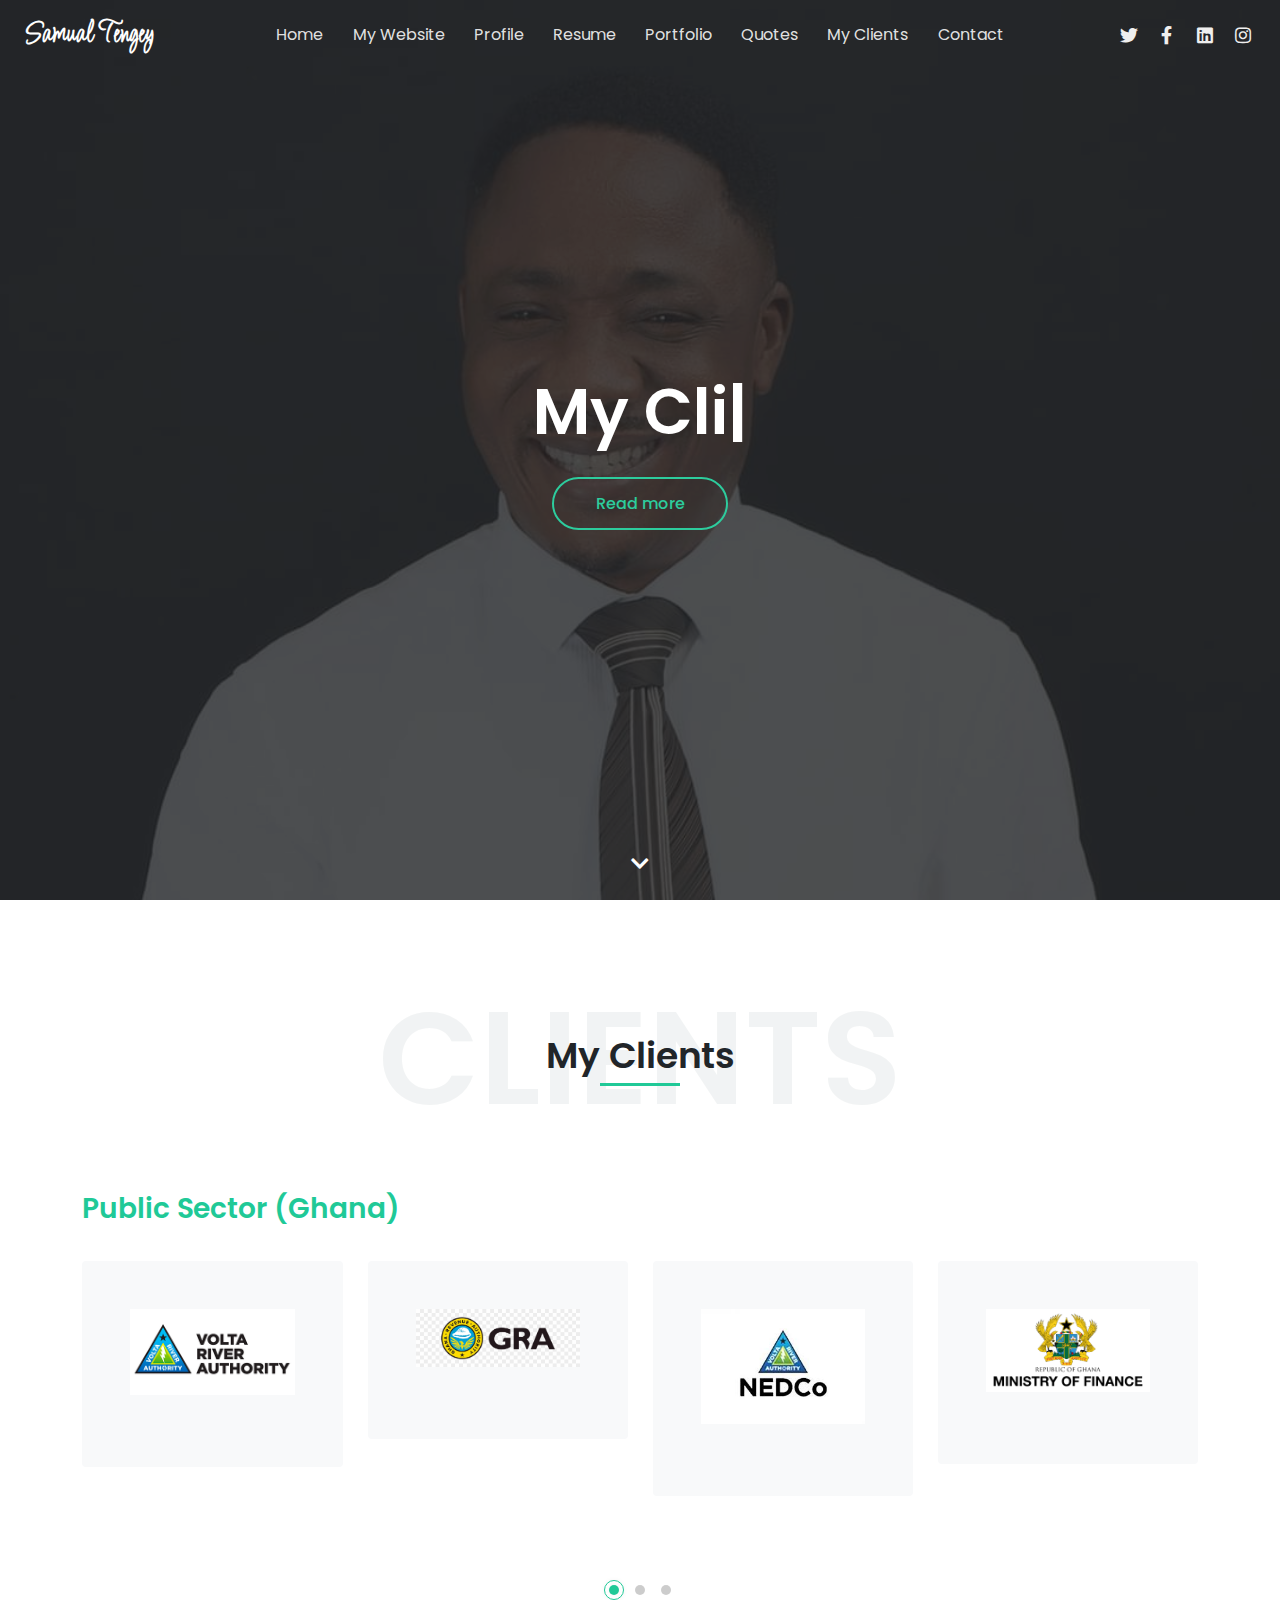
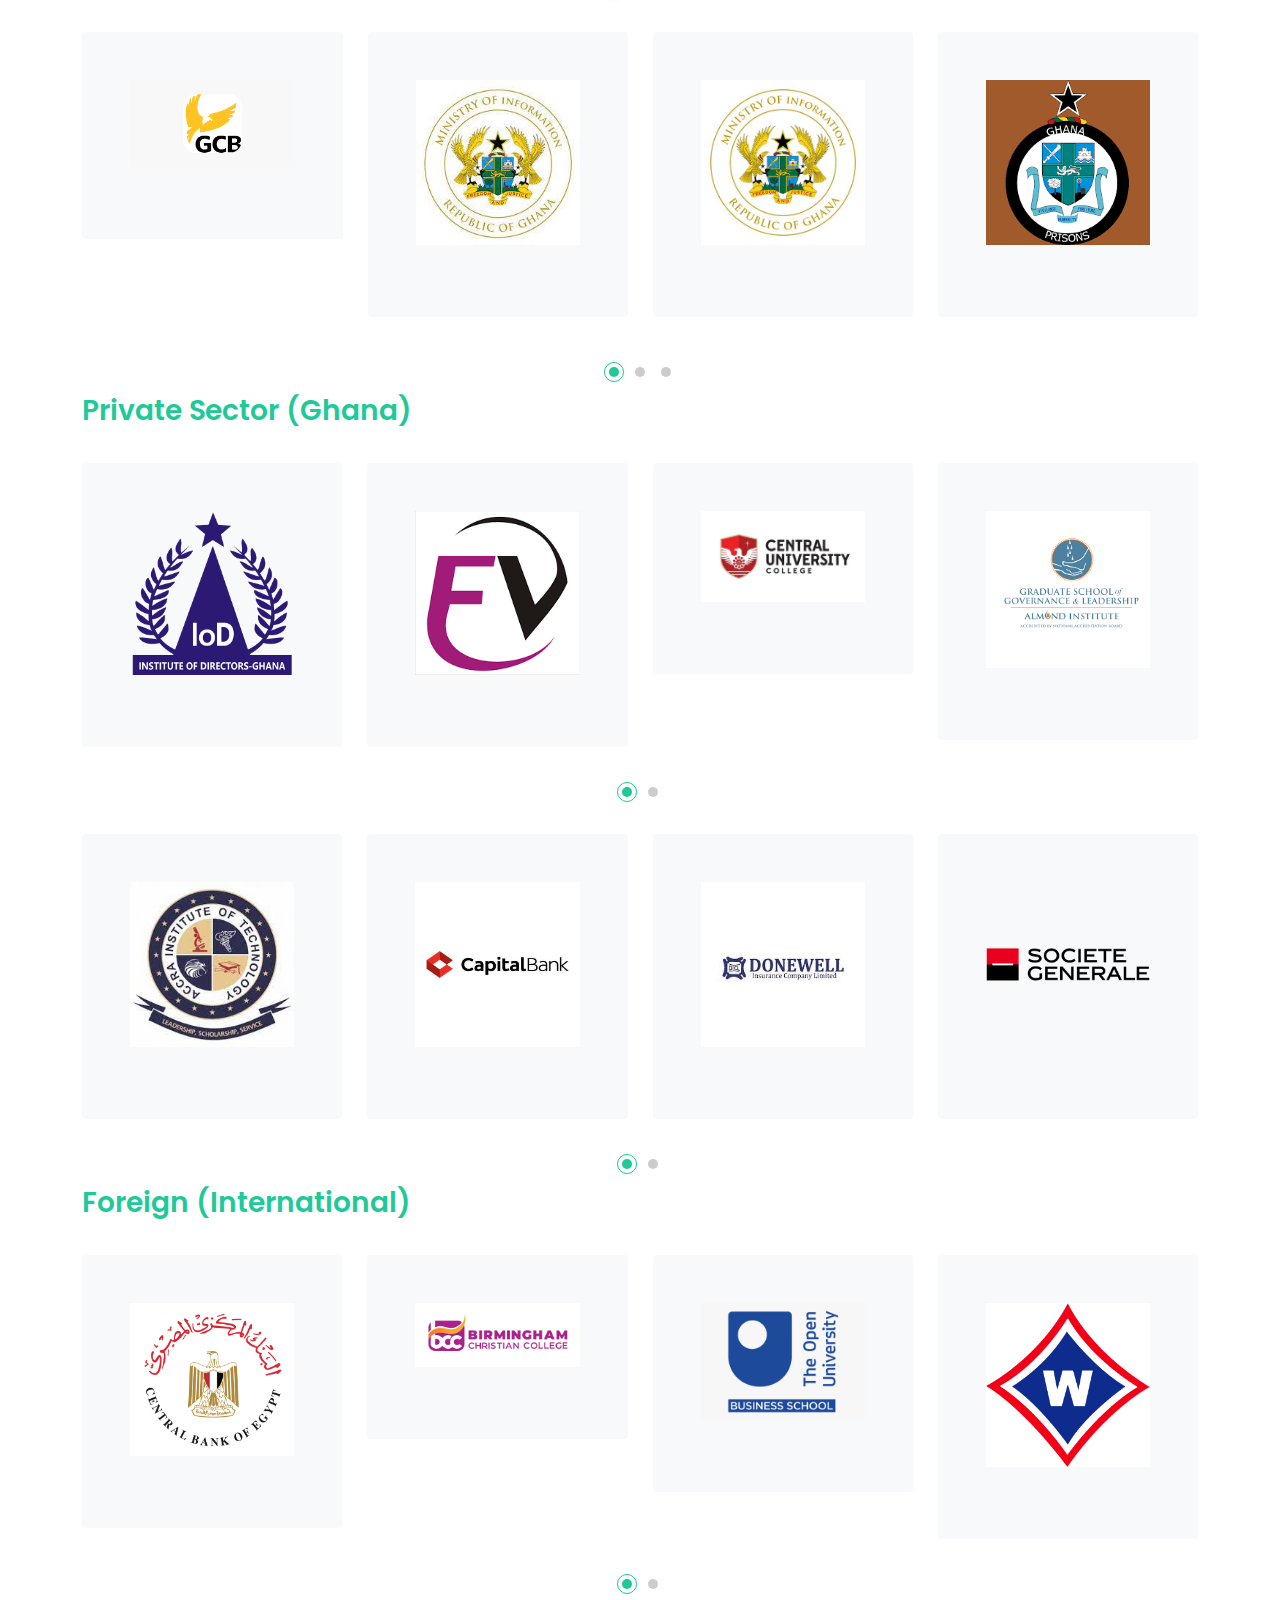
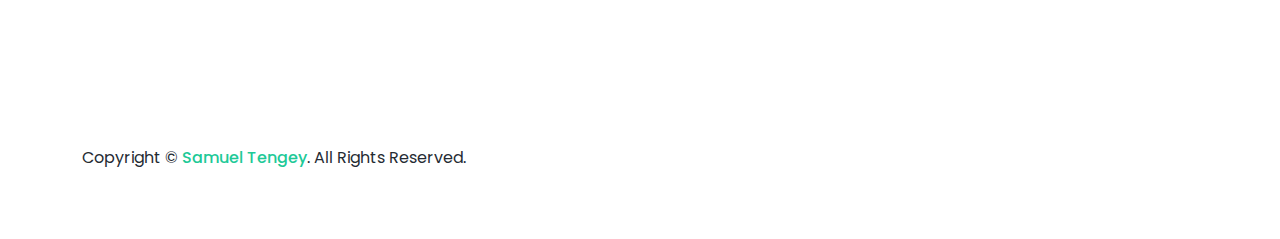
==== commit fb4e07db: "made serveral changes" ====
--- a/myclients.html
+++ b/myclients.html
@@ -67,7 +67,7 @@
             <li class="nav-item"><a class="nav-link " href="./index.html#resume">Resume</a></li>
             <li class="nav-item"><a class="nav-link " href="./index.html#portfolio">Portfolio</a></li>
             <li class="nav-item"><a class="nav-link " href="./index.html#quotes">Quotes</a></li>
-            <li class="nav-item"><a class="nav-link" href="/myclients.html/#">My Clients</a></li>
+            <li class="nav-item"><a class="nav-link" href="#">My Clients</a></li>
             <li class="nav-item"><a class="nav-link " href="./index.html#contact">Contact</a></li>
             </ul>
           </div>
@@ -150,6 +150,8 @@
             <p class="text-9 text-dark fw-600 position-absolute w-100 align-self-center lh-base mb-0">My Clients<span class="heading-separator-line border-bottom border-3 border-primary d-block mx-auto"></span> </p>
         </div>
         <!-- Heading end-->
+
+        <h2 class="text-7 fw-600 mb-3"><span class="text-primary">Public Sector (Ghana)</span></h2>
         
         <div class="owl-carousel owl-theme" data-loop="true" data-nav="true" data-autoplay="true" data-margin="25" data-stagepadding="0" data-slideby="1" data-items-xs="1" data-items-sm="1" data-items-md="1" data-items-lg="4">
             <div class="item">
@@ -183,13 +185,62 @@
                 </p>
                 </div>
             </div>
+
+            <div class="item">
+                <div class="bg-light rounded p-5">
+                    <p class="mb-4 mr-1">
+                        <img src="/images/clients/ug.jpg" alt="">
+                    </p>
+                    </div>
+                </div>
+
+            <!-- end of first set -->
+            <div class="item">
+                <div class="bg-light rounded p-5">
+                    <p class="mb-4 mr-1">
+                        <img src="/images/clients/moti.jpg" alt="">
+                    </p>
+                    </div>
+                </div>
+                
+                <div class="item">
+                <div class="bg-light rounded p-5">
+                    <p class="mb-4 mr-1">
+                        <img src="/images/clients/ghexport.jpg" alt="">
+                    </p>
+                    </div>
+                </div>
+    
+                <div class="item">
+                <div class="bg-light rounded p-5">
+                    <p class="mb-4 mr-1">
+                        <img src="/images/clients/ministry of foreign.jpg" alt="">
+                    </p>
+                    </div>
+                </div>
+    
+                <div class="item">
+                <div class="bg-light rounded p-5">
+                    <p class="mb-4 mr-1">
+                        <img src="/images/clients/railways.jpg" alt="">
+                    </p>
+                    </div>
+                </div>
+
+                <div class="item">
+                    <div class="bg-light rounded p-5">
+                        <p class="mb-4 mr-1">
+                            <img src="/images/clients/gh insurance.png" alt="">
+                        </p>
+                        </div>
+                    </div>
         </div>
 
         <div class="owl-carousel owl-theme" data-loop="true" data-nav="true" data-autoplay="true" data-margin="25" data-stagepadding="0" data-slideby="1" data-items-xs="1" data-items-sm="1" data-items-md="1" data-items-lg="4">
             <div class="item">
             <div class="bg-light rounded p-5">
                 <p class="mb-4 mr-1">
-                    <img src="/images/clients/vra.png" alt="">
+                    <img src="/images/clients/gcb.png" alt="">
                 </p>
                 </div>
             </div>
@@ -197,125 +248,244 @@
             <div class="item">
             <div class="bg-light rounded p-5">
                 <p class="mb-4 mr-1">
-                    <img src="/images/clients/gra.png" alt="">
-                </p>
-                </div>
-            </div>
-
-            <div class="item">
-            <div class="bg-light rounded p-5">
-                <p class="mb-4 mr-1">
-                    <img src="/images/clients/nedco.jpeg" alt="">
-                </p>
-                </div>
-            </div>
-
-            <div class="item">
-            <div class="bg-light rounded p-5">
-                <p class="mb-4 mr-1">
-                    <img src="/images/clients/mof.png" alt="">
-                </p>
-                </div>
-            </div>
-        </div>
+                    <img src="/images/clients/moi.jpeg" alt="">
+                </p>
+                </div>
+            </div>
+
+            <div class="item">
+            <div class="bg-light rounded p-5">
+                <p class="mb-4 mr-1">
+                    <img src="/images/clients/moii.jpg" alt="">
+                </p>
+                </div>
+            </div>
+
+            <div class="item">
+            <div class="bg-light rounded p-5">
+                <p class="mb-4 mr-1">
+                    <img src="/images/clients/prisons.png" alt="">
+                </p>
+                </div>
+            </div>
+
+            <!-- end of first set -->
+
+            <div class="item">
+                <div class="bg-light rounded p-5">
+                    <p class="mb-4 mr-1">
+                        <img src="/images/clients/gimpa.jpg" alt="">
+                    </p>
+                    </div>
+                </div>
+                
+                <div class="item">
+                <div class="bg-light rounded p-5">
+                    <p class="mb-4 mr-1">
+                        <img src="/images/clients/moy.jpeg" alt="">
+                    </p>
+                    </div>
+                </div>
+    
+                <div class="item">
+                <div class="bg-light rounded p-5">
+                    <p class="mb-4 mr-1">
+                        <img src="/images/clients/moe.jpg" alt="">
+                    </p>
+                    </div>
+                </div>
+    
+                <div class="item">
+                <div class="bg-light rounded p-5">
+                    <p class="mb-4 mr-1">
+                        <img src="/images/clients/npra-logo.png" alt="">
+                    </p>
+                    </div>
+                </div>
+
+                <div class="item">
+                    <div class="bg-light rounded p-5">
+                        <p class="mb-4 mr-1">
+                            <img src="/images/clients/ucc.jpg" alt="">
+                        </p>
+                        </div>
+                    </div>
+    
+        </div>
+
+        <h2 class="text-7 fw-600 mb-3"><span class="text-primary">Private Sector (Ghana)</span></h2>
+        
+        <div class="owl-carousel owl-theme" data-loop="true" data-nav="true" data-autoplay="true" data-margin="25" data-stagepadding="0" data-slideby="1" data-items-xs="1" data-items-sm="1" data-items-md="1" data-items-lg="4">
+            <div class="item">
+            <div class="bg-light rounded p-5">
+                <p class="mb-4 mr-1">
+                    <img src="/images/clients/IOd.png" alt="">
+                </p>
+                </div>
+            </div>
+            
+            <div class="item">
+            <div class="bg-light rounded p-5">
+                <p class="mb-4 mr-1">
+                    <img src="/images/clients/ev.png" alt="">
+                </p>
+                </div>
+            </div>
+
+            <div class="item">
+            <div class="bg-light rounded p-5">
+                <p class="mb-4 mr-1">
+                    <img src="/images/clients/Cu.jpg" alt="">
+                </p>
+                </div>
+            </div>
+
+            <div class="item">
+            <div class="bg-light rounded p-5">
+                <p class="mb-4 mr-1">
+                    <img src="/images/clients/grad.png" alt="">
+                </p>
+                </div>
+            </div>
+
+            <div class="item">
+            <div class="bg-light rounded p-5">
+                <p class="mb-4 mr-1">
+                    <img src="/images/clients/hill.jpeg" alt="">
+                </p>
+                </div>
+            </div>
+
+            <div class="item">
+            <div class="bg-light rounded p-5">
+                <p class="mb-4 mr-1">
+                    <img src="/images/clients/LogoDelmas.jpg" alt="">
+                </p>
+                </div>
+            </div>
+
+            <div class="item">
+            <div class="bg-light rounded p-5">
+                <p class="mb-4 mr-1">
+                    <img src="/images/clients/unido.png" alt="">
+                </p>
+                </div>
+            </div>
+        </div>
+        <div class="owl-carousel owl-theme" data-loop="true" data-nav="true" data-autoplay="true" data-margin="25" data-stagepadding="0" data-slideby="1" data-items-xs="1" data-items-sm="1" data-items-md="1" data-items-lg="4">
+    
+            <!-- end of first set -->
+            <div class="item">
+                <div class="bg-light rounded p-5">
+                    <p class="mb-4 mr-1">
+                        <img src="/images/clients/AI.jpeg" alt="">
+                    </p>
+                    </div>
+                </div>
+                
+                <div class="item">
+                <div class="bg-light rounded p-5">
+                    <p class="mb-4 mr-1">
+                        <img src="/images/clients/cap.jpg" alt="">
+                    </p>
+                    </div>
+                </div>
+    
+                <div class="item">
+                <div class="bg-light rounded p-5">
+                    <p class="mb-4 mr-1">
+                        <img src="/images/clients/donewll.jpeg" alt="">
+                    </p>
+                    </div>
+                </div>
+    
+                <div class="item">
+                <div class="bg-light rounded p-5">
+                    <p class="mb-4 mr-1">
+                        <img src="/images/clients/societe-generale-logo.png" alt="">
+                    </p>
+                    </div>
+                </div>
+
+                <div class="item">
+                <div class="bg-light rounded p-5">
+                    <p class="mb-4 mr-1">
+                        <img src="/images/clients/waec.jpg" alt="">
+                    </p>
+                    </div>
+                </div>
+
+                <div class="item">
+                <div class="bg-light rounded p-5">
+                    <p class="mb-4 mr-1">
+                        <img src="/images/clients/ceib.png" alt="">
+                    </p>
+                    </div>
+                </div>
+        </div>
+
+        <h2 class="text-7 fw-600 mb-3"><span class="text-primary">Foreign (International)</span></h2>
+        
+        <div class="owl-carousel owl-theme" data-loop="true" data-nav="true" data-autoplay="true" data-margin="25" data-stagepadding="0" data-slideby="1" data-items-xs="1" data-items-sm="1" data-items-md="1" data-items-lg="4">
+            <div class="item">
+            <div class="bg-light rounded p-5">
+                <p class="mb-4 mr-1">
+                    <img src="/images/clients/central bankofegypt.png" alt="">
+                </p>
+                </div>
+            </div>
+            
+            <div class="item">
+            <div class="bg-light rounded p-5">
+                <p class="mb-4 mr-1">
+                    <img src="/images/clients/birmingham.png" alt="">
+                </p>
+                </div>
+            </div>
+
+            <div class="item">
+            <div class="bg-light rounded p-5">
+                <p class="mb-4 mr-1">
+                    <img src="/images/clients/open.png" alt="">
+                </p>
+                </div>
+            </div>
+
+            <div class="item">
+            <div class="bg-light rounded p-5">
+                <p class="mb-4 mr-1">
+                    <img src="/images/clients/Walton_Diamond.jpg" alt="">
+                </p>
+                </div>
+            </div>
+
+            <div class="item">
+            <div class="bg-light rounded p-5">
+                <p class="mb-4 mr-1">
+                    <img src="/images/clients/shenley.jpg" alt="">
+                </p>
+                </div>
+            </div>
+
+            <div class="item">
+            <div class="bg-light rounded p-5">
+                <p class="mb-4 mr-1">
+                    <img src="/images/clients/crown agents.jpg" alt="">
+                </p>
+                </div>
+            </div>
+
+            <div class="item">
+            <div class="bg-light rounded p-5">
+                <p class="mb-4 mr-1">
+                    <img src="/images/clients/zoe.jpg" alt="">
+                </p>
+                </div>
+            </div>
+
       </div>
     </section>
 
-    <!-- <section id="research-and-publications" class="section">
-      <div class="container"> 
-        <div class="position-relative d-flex text-center mb-5">
-          <h2 class="text-24 text-light opacity-4 text-uppercase fw-600 w-100 mb-0">Publications</h2>
-          <p class="text-9 text-dark fw-600 position-absolute w-100 align-self-center lh-base mb-0">Research and Publications<span class="heading-separator-line border-bottom border-3 border-primary d-block mx-auto"></span> </p>
-        </div>
-
-        <h2 class="text-7 fw-600 mb-3"><span class="text-primary">Work-In-Progress (Research)</span></h2>
-        <div class="text-4">
-          <ol>
-            <li>Team-based working: enhancing worker autonomy or reasserting managerial control?</li>
-            <li>Understanding the human resource management practices of African multinational companies: can cross-national churches provide a clue?</li>
-            <li>The concepts of ‘home country nationals’, ‘host country nationals’ and ‘third country nationals’: addressing distortions and improving theory </li>
-            <li>Politico-economic landscape and public management policy in Ghana from 1957 to 2007</li>
-          </ol>
-        </div>
-
-        <h2 class="text-7 fw-600 mb-3"><span class="text-primary">Research & Training Interests</span></h2>
-        <div class="text-4">
-          <ol>
-            <li>Outsourcing as a Framework for Delivering Value for Money Public Services</li>
-            <li>New Public Management in African Context</li>
-            <li>Employee Attitudes and Productivity in Public Sector Organisations</li>
-            <li>Management Practice and Employee Productivity </li>
-            <li>Leadership and Corporate Strategy</li>
-            <li>Top Management Team Leadership and Business Profitability</li>
-            <li>Leadership and Strategy in Church Context </li>
-            <li>Human Resource Utilisation and Productivity in the Public Sector </li>
-            <li>Contribution of the Human Resource Function to Organisations’ Bottomline</li>
-            <li>
-              How the Human Resource Function Operates - as:
-                <ul>
-                  <li>Strategic Partner</li>
-                  <li>Change Agent</li>
-                  <li>Administrative Expert</li>
-                  <li>Employee Champion</li>
-                </ul>
-            </li>
-            <li>Engagement between the Human Resource Function and Top Management</li>
-            <li>The Management of Highflyers and Succession Planning</li>
-            <li>The Balanced Scorecard and Strategy Implementation</li>
-            <li>Managing Change ad Developing a Strong Organisational Brand</li>
-            <li>Salary Structures, Reward Practices and Employee Productivity</li>
-            <li>The Micro-Politics of Workplace Resistance</li>
-          </ol>
-        </div>
-
-        <h2 class="text-7 fw-600 mb-3"><span class="text-primary">Conference Papers</span></h2>
-        <div class="text-4">
-          <ol>
-            <li>Tengey, S (2020) Transforming Prison for Young Offenders into Skills & Rehabilitation Centers: Ghana Beyond Aid, 71st New Year School, University of Ghana</li>
-            <li>Tengey, S (2010) Are there no alternatives to multi-party democracy in Africa: Positioning the Africa of the Future, a paper accepted for presentation in Kwame Nkrumah International Conference, Kwatlan Polytechnic University, Richmond Campus, British Columbia, Canada, 19-21 Aug 2010</li>
-            <li>Thomas, A.; Woldesenbet, K. and Tengey, S. (2008) Is there an African Public management? Seminar paper (jointly between Public Leadership and Social Enterprise Centre & International Development Centre (Open University, UK) 16th October 2008</li>
-            <li>Tengey, S. (2006) Third World Nations’ Variant of New Public Management (NPM): Reassessing the applicability of NPM for LDCs, Paper presented at 12th PPP International Conference, Riga, Latvia, 21-24th June 2006</li>
-            <li>Tengey, S (2006) The Paradoxes and Dilemmas of Public Managers under New Public Management: Public Sector Outsourcing in Ghana’s Health Sector, paper accepted for BAM Conference, Cardiff, September 2006</li>
-            <li>Thomas, A; Tengey, S. and Woldesenbet, K (unpublished) ‘How Do African Public Managers Learn Public Management?’ Background paper on APACS Consultancy, Public Leadership and Social Enterprise Centre, Open University Business School) July 2008</li>
-            <li>Tengey, S (2008) Mediating the dualities of managerial authority and professional autonomy under NPM: a perspective from Ghana’s public health sector, seminar presented at International Development Centre, Open University, UK, 13th February 2008</li>
-            <li>Tengey, S (2012) Modern Banking and Investment Analysis by Nabieu, G (2011), Accra: Nab Superior Services</li>
-          </ol>
-        </div>
-        </div>
-      </section>
-
-      <section id="research-and-publications" class="section">
-        <div class="container"> 
-          <!-- Heading -->
-          <!-- <div class="position-relative d-flex text-center mb-5">
-            <h2 class="text-24 text-light opacity-4 text-uppercase fw-600 w-100 mb-0">Presentations</h2>
-            <p class="text-9 text-dark fw-600 position-absolute w-100 align-self-center lh-base mb-0">Seminar Presentations & Public Lectures<span class="heading-separator-line border-bottom border-3 border-primary d-block mx-auto"></span> </p>
-          </div> -->
-          <!-- Heading end--> 
-          <!-- <div class="text-4">
-            <ol>
-              <li>Transformational Leadership in Perspective – delivered to Great Men Foundation Leadership Conference, February 2021</li>
-              <li>Self-Leadership – delivered to David Douglas Leadership Forum December 2020</li>
-              <li>Discovering & Optimising Your Gift – delivered at David Douglas Leadership Forum November 2020</li>
-              <li>Essentials of Leadership – presented to Full Gospel Business Men’s Fellowship, Airport Chapter, Accra, 2019</li>
-              <li>Leadership Essentials – delivered to Willesden Green Baptist Church Leadership Team, 2017.</li>
-              <li>Corporate Leadership paper presented to business owners and executives at CIBE Professional Education Business Forum, 20 July, 2013, Golden Tulip, Accra </li>
-              <li>Designing Robust Organisational Structure and Culture, presented to senior managers from FGCI, Ghana, Akropong Hospitality Centre, 8-9th March, 2012</li>
-              <li>A Competitive Strategy for Surviving in a Highly Competitive Church Environment, A Seminar Delivered to Over 500 Senior Pastors Across Ashanti in Kumasi (January, 2012)</li>
-              <li>Planning for Growth: A step-by-step approach to making growth happen, presented to Praise Harvest Community Church, Milton Keynes and London (UK), 7th & 14th January 2012 respectively</li>
-              <li>The Subject of Integrity in Ministry, Adonai International Ministries, Tema</li>
-              <li>Strategic Entrepreneurship, paper presented to business owners and executives at CIBE Professional Education Business Forum, November, 2012, Golden Tulip, Accra</li>
-              <li>Effective Leadership and Managerial Efficiency, presented to RAFTCO Farms Senior and Middle Managers, Kumasi, 15th July 2011</li>
-              <li>The Centrality of Quality Human Resources to WAEC’s Drive Towards Excellence, A Seminar Paper Delivered to West African Examinations Council, Accra (June 2010), </li>
-              <li>Mediating the Dualities of Managerial Control and Professional Autonomy under New Public Management (NPM), presented to GIMPA Business School, March, 2010</li>
-              <li>The Time Factor in the Success Equation, A Lecture Delivered to Newly Inducted Graduate Students from Central University College, Accra (March, 2010)</li>
-              <li>Leadership Responsibilities of Men During an Economic Downturn, Seminar delivered to PEMEF National Conference, Manchester, UK, (March 2009)</li>
-              <li>The Joys and Challenges of Starting A Small-Scale Business in the UK, presented to Milton Keynes Business Forum, Milton Keynes (UK), September, 2009</li>
-              <li>Leadership and Stewardship in Church Context, presented to RCCG (Christlove Assembly), Oxford (UK), 6th June 2008</li>
-            </ol>
-          </div>
-        </div>
-      </section>  -->
   </div>
   <!-- Content end --> 
   
@@ -339,32 +509,6 @@
 ============================================= --> 
 <a id="back-to-top" class="rounded-circle" data-bs-toggle="tooltip" title="Back to Top" href="javascript:void(0)"><i class="fa fa-chevron-up"></i></a> 
 
-
-<!-- Disclaimer Modal
-================================== -->
-<div id="disclaimer" class="modal fade" role="dialog" aria-hidden="true">
-  <div class="modal-dialog modal-lg modal-dialog-centered" role="document">
-    <div class="modal-content">
-      <div class="modal-header">
-        <h5 class="modal-title">Copyright & Disclaimer</h5>
-		<button type="button" class="btn-close" data-bs-dismiss="modal" aria-label="Close"></button>
-      </div>
-      <div class="modal-body p-4">
-        <p>Simply dummy text of the printing and typesetting industry. Lorem Ipsum has been the industry's standard dummy text ever since the 1500s, when an unknown printer took a galley of type and scrambled it to make a type specimen book. </p>
-        <ul class="lh-lg">
-          <li>Lisque persius interesset his et, in quot quidam persequeris vim, ad mea essent possim iriure.</li>
-          <li>Quidam lisque persius interesset his et, Lisque persius interesset his et, in quot quidam persequeris vim, ad mea essent possim iriure.</li>
-          <li>In quot quidam persequeris vim, ad mea essent possim iriure. Quidam lisque persius interesset his et.</li>
-          <li>Quidam lisque persius interesset his et, Lisque persius interesset his et.</li>
-          <li>Interesset his et, Lisque persius interesset his et, in quot quidam persequeris vim, ad mea essent possim iriure.</li>
-          <li>Persius interesset his et, Lisque persius interesset his et, in quot quidam persequeris vim, ad mea essent possim iriure.</li>
-          <li>Quot quidam persequeris vim Quidam lisque persius interesset his et, Lisque persius interesset his et, in quot quidam persequeris vim, ad mea essent possim iriure.</li>
-        </ul>
-      </div>
-    </div>
-  </div>
-</div>
-<!-- Disclaimer Modal End -->
 
 <!-- JavaScript --> 
 <script src="vendor/jquery/jquery.min.js"></script> 
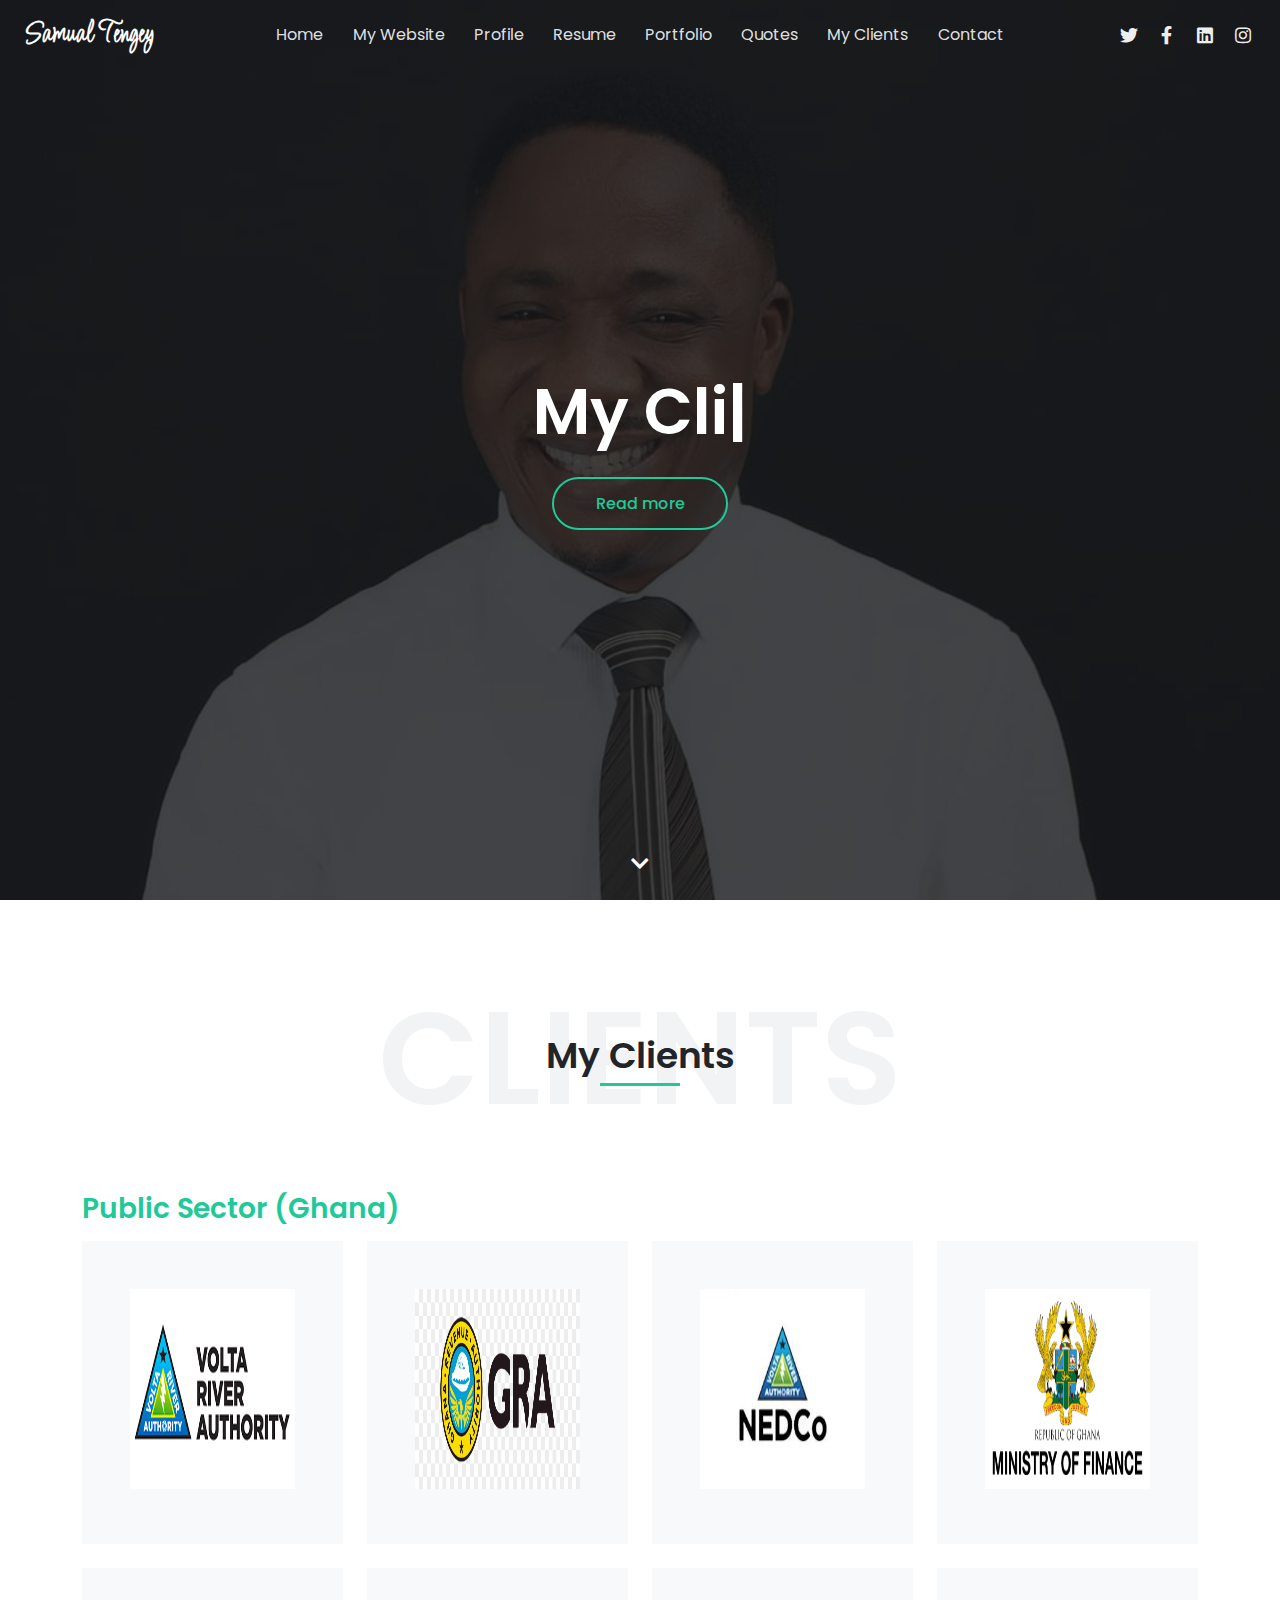
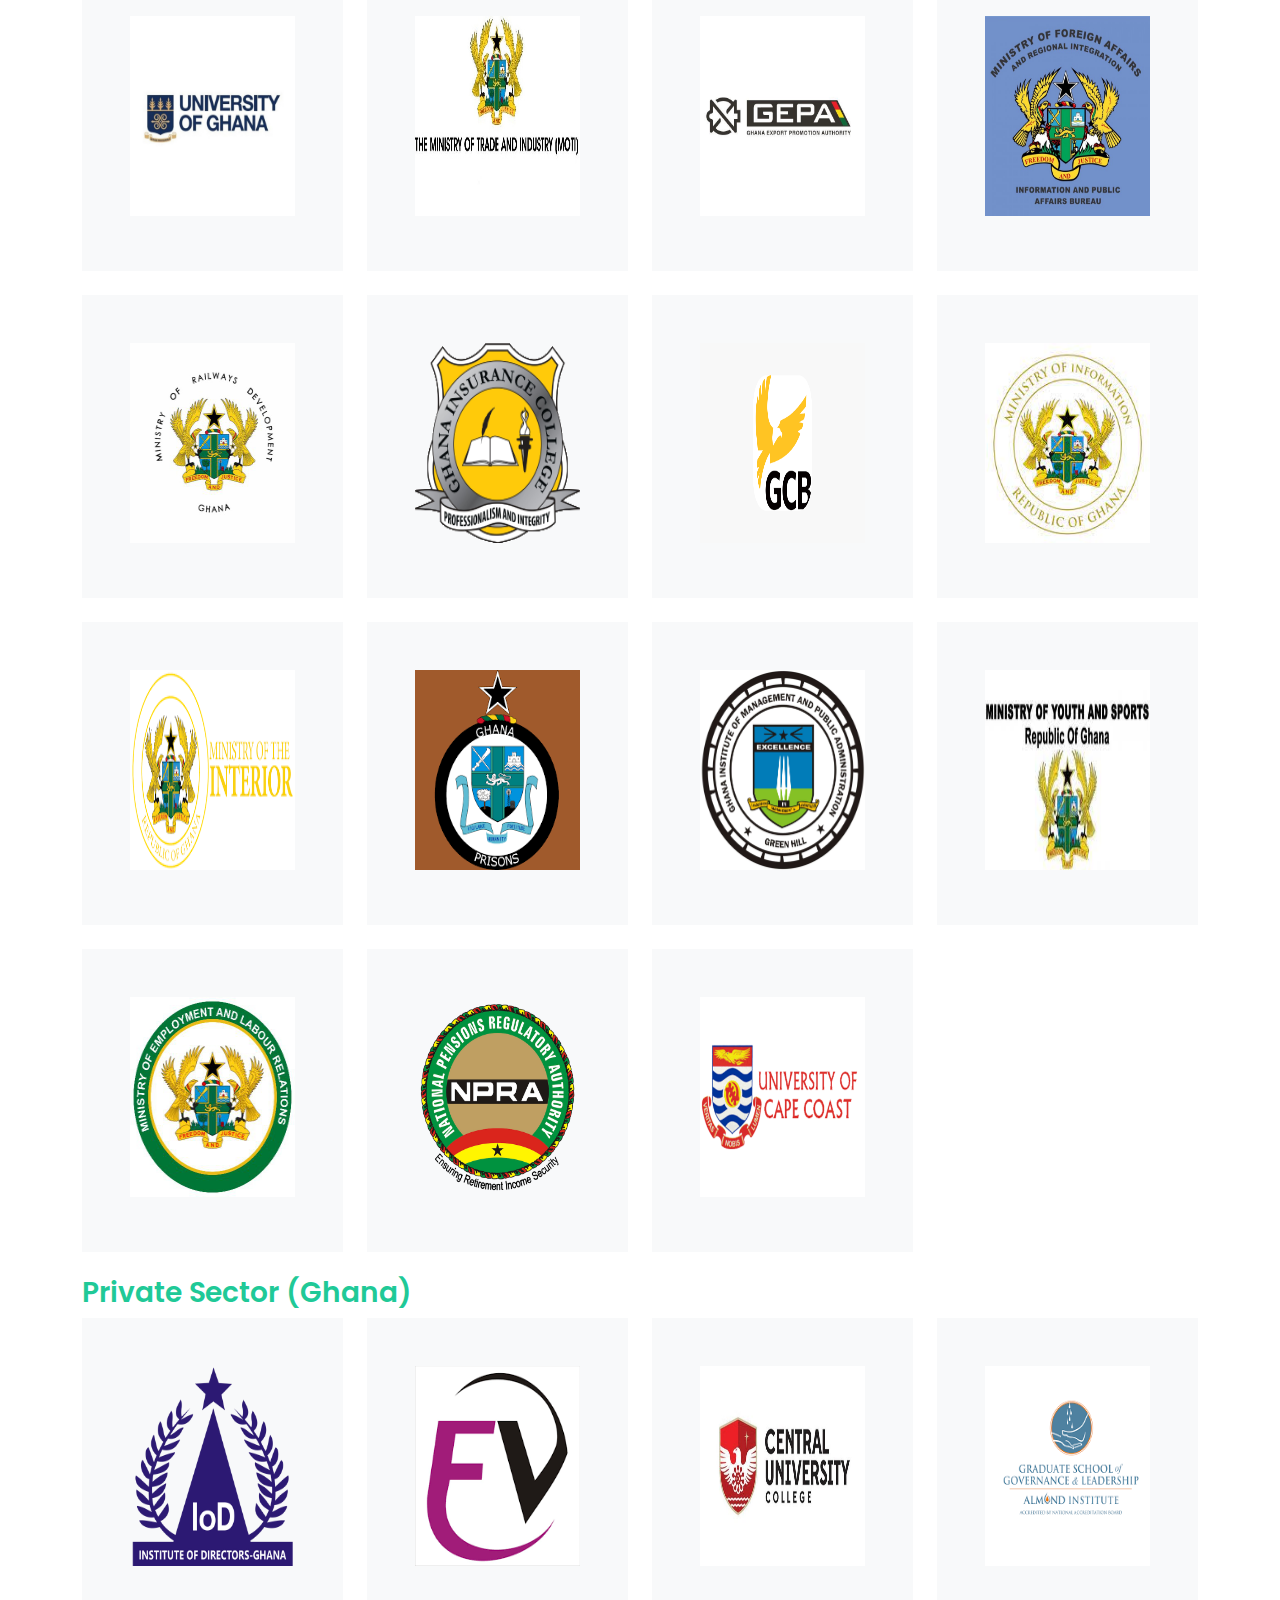
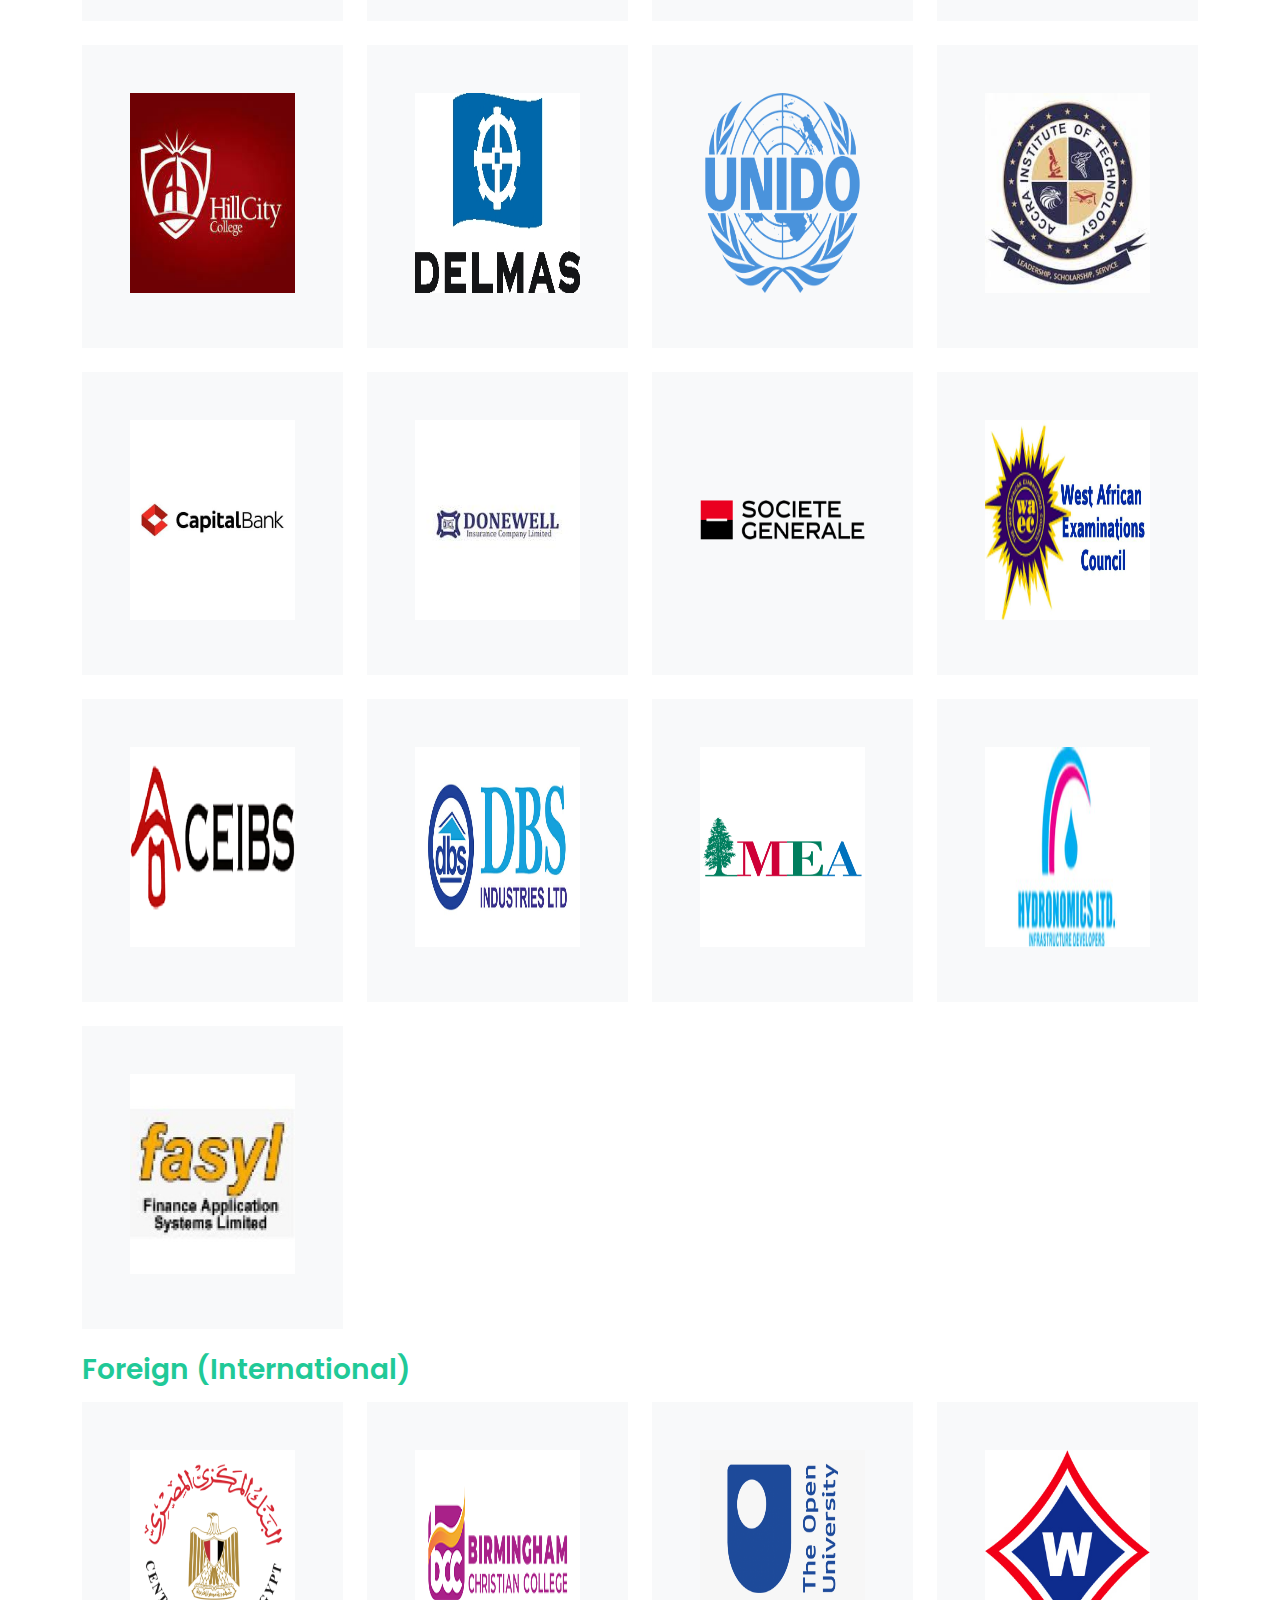
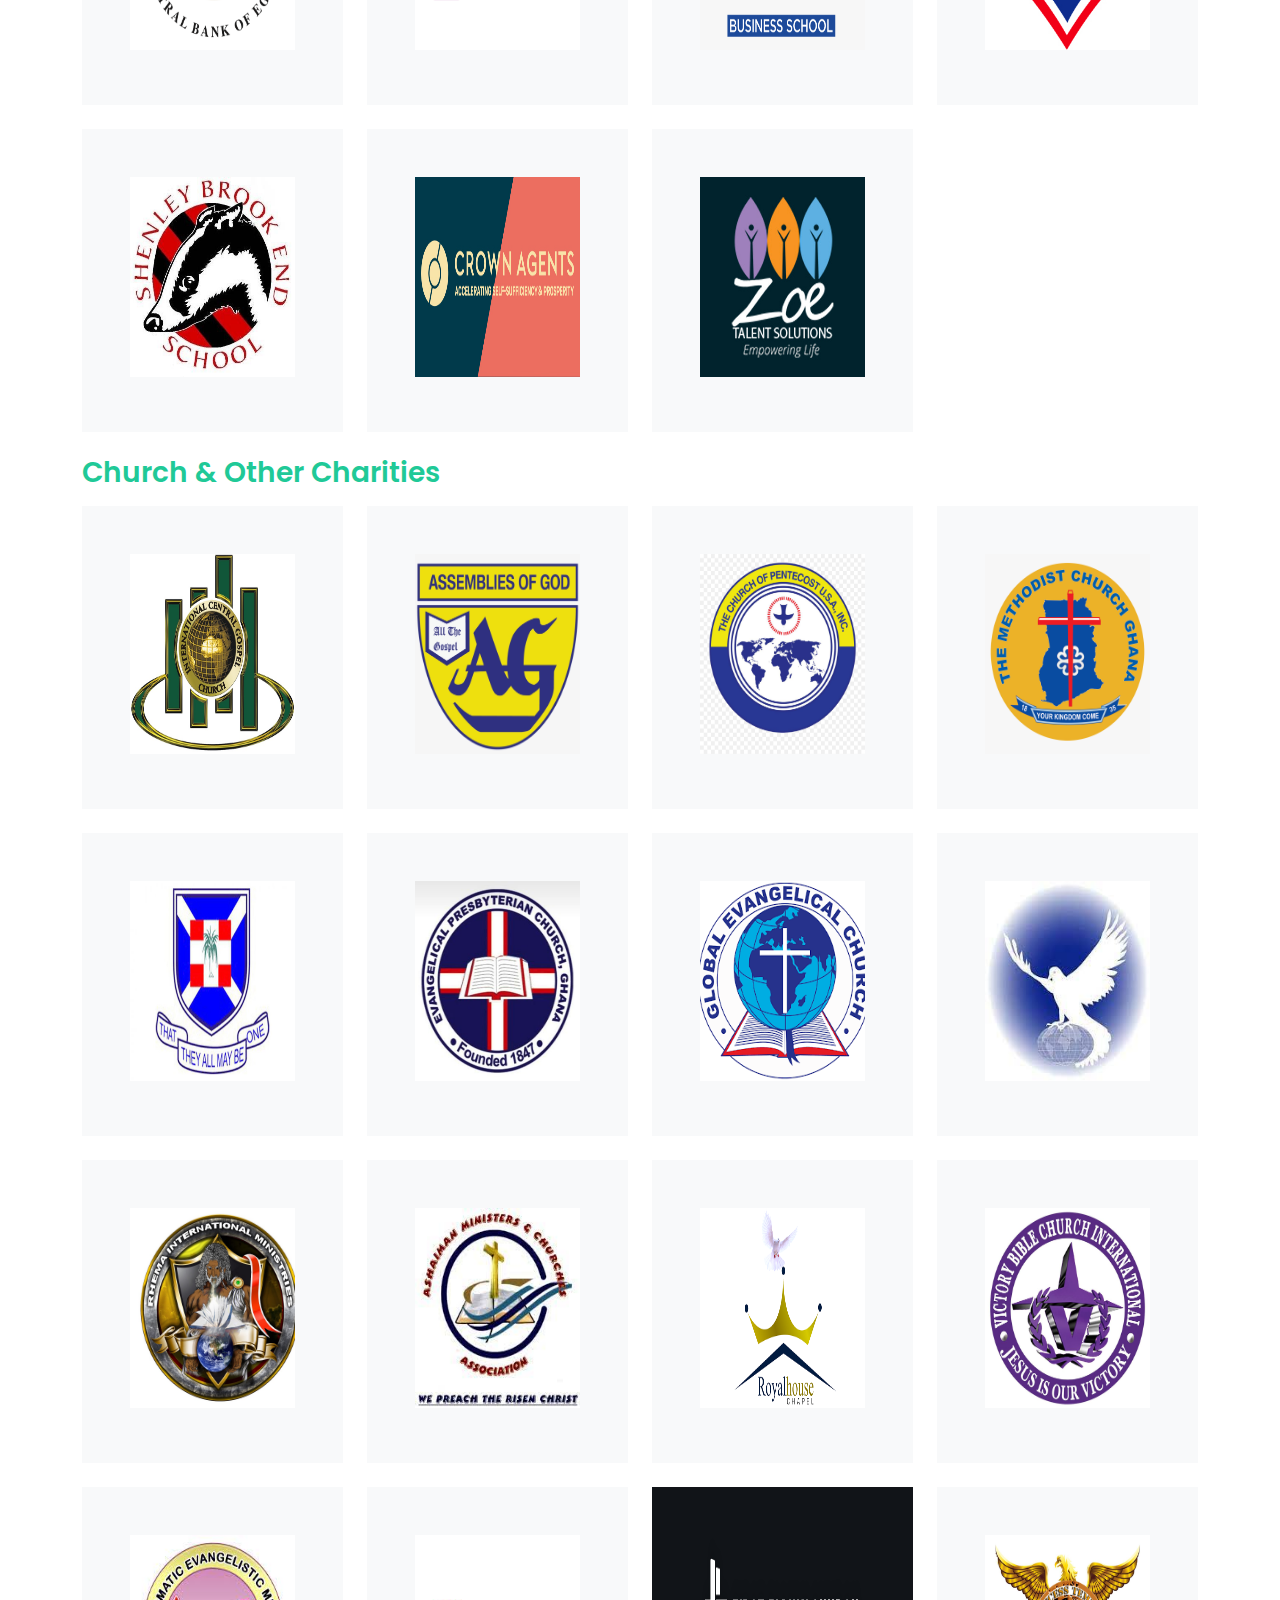
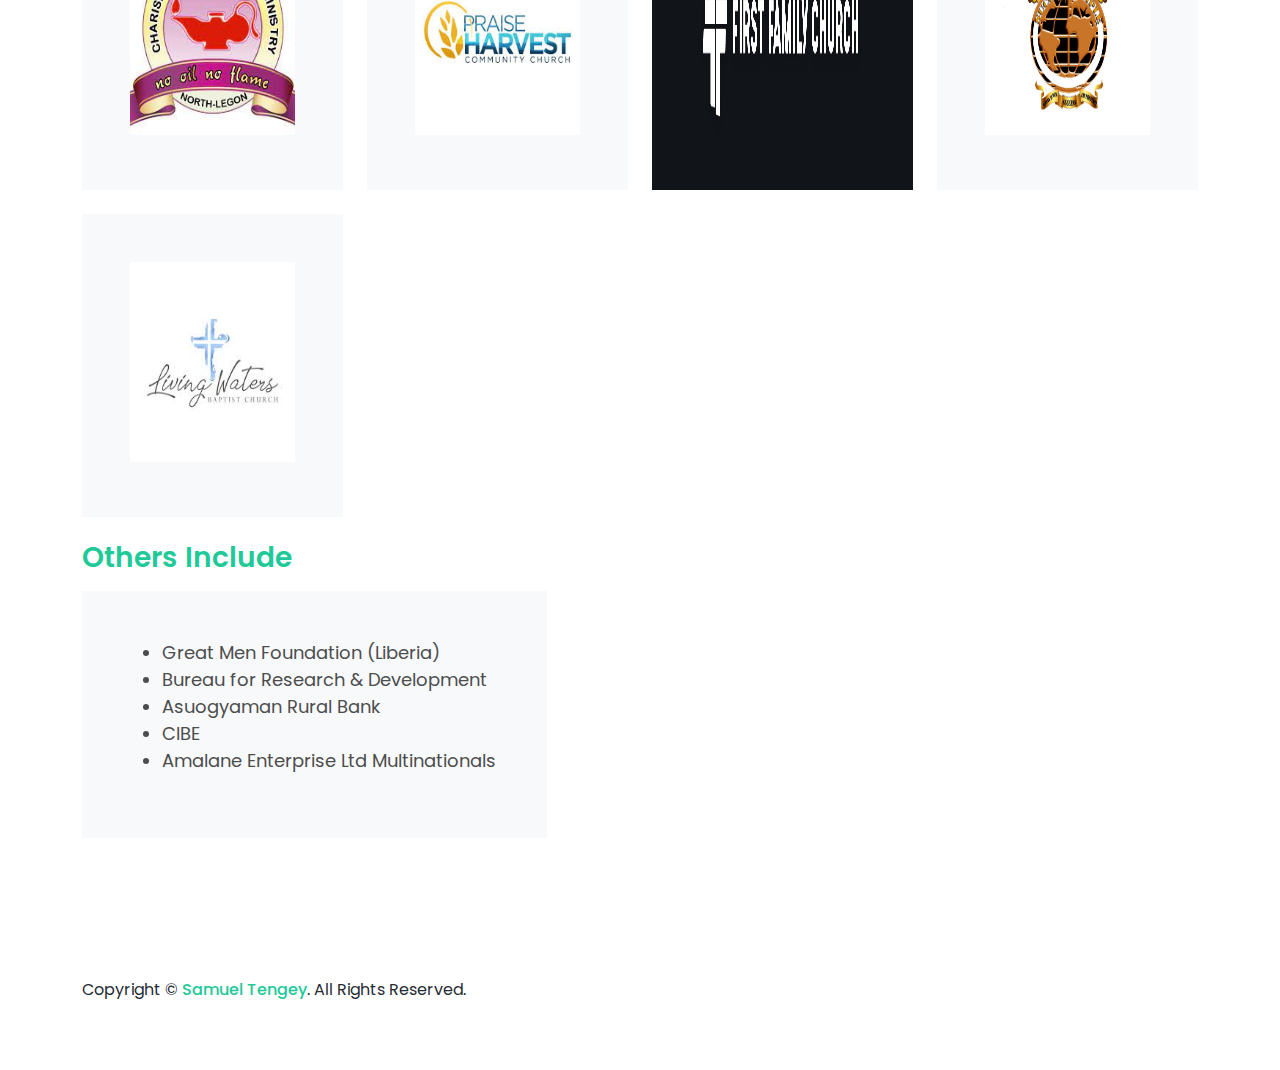
==== commit 054b0954: "finished with clients" ====
--- a/myclients.html
+++ b/myclients.html
@@ -152,338 +152,401 @@
         <!-- Heading end-->
 
         <h2 class="text-7 fw-600 mb-3"><span class="text-primary">Public Sector (Ghana)</span></h2>
+
+        <div class="row mb-4">
+            <div class="col-md-3 col-lg-3">
+                <div class="bg-light p-5">
+                    <img src="./images/clients/vra.png" width="100%" height="200rem" alt="">
+                </div>
+            </div>
+            <div class="col-md-3 col-lg-3">
+                <div class="bg-light p-5">
+                    <img src="/images/clients/gra.png" width="100%" height="200rem" alt="">
+                </div>
+            </div>
+            <div class="col-md-3 col-lg-3">
+                <div class="bg-light p-5">
+                    <img src="/images/clients/nedco.jpeg" width="100%" height="200rem" alt="">
+                </div>
+            </div>
+            <div class="col-md-3 col-lg-3">
+                <div class="bg-light p-5">
+                    <img src="/images/clients/mof.png" width="100%" height="200rem" alt="">
+                </div>
+            </div>
+        </div>
+        <div class="row mb-4">
+            <div class="col-md-3 col-lg-3">
+                <div class="bg-light p-5">
+                    <img src="/images/clients/ug.jpg" width="100%" height="200rem" alt="">
+                </div>
+            </div>
+            <div class="col-md-3 col-lg-3">
+                <div class="bg-light p-5">
+                    <img src="/images/clients/moti.jpg" width="100%" height="200rem" alt="">
+                </div>
+            </div>
+            <div class="col-md-3 col-lg-3">
+                <div class="bg-light p-5">
+                    <img src="/images/clients/ghexport.jpg" width="100%" height="200rem" alt="">
+                </div>
+            </div>
+            <div class="col-md-3 col-lg-3">
+                <div class="bg-light p-5">
+                    <img src="/images/clients/ministry of foreign.jpg" width="100%" height="200rem" alt="">
+                </div>
+            </div>
+        </div>
+        <div class="row mb-4">
+            <div class="col-md-3 col-lg-3">
+                <div class="bg-light p-5">
+                    <img src="/images/clients/railways.jpg" width="100%" height="200rem" alt="">
+                </div>
+            </div>
+            <div class="col-md-3 col-lg-3">
+                <div class="bg-light p-5">
+                    <img src="/images/clients/gh insurance.png" width="100%" height="200rem" alt="">
+                </div>
+            </div>
+            <div class="col-md-3 col-lg-3">
+                <div class="bg-light p-5">
+                    <img src="/images/clients/gcb.png" width="100%" height="200rem" alt="">
+                </div>
+            </div>
+            <div class="col-md-3 col-lg-3">
+                <div class="bg-light p-5">
+                    <img src="/images/clients/moi.jpeg" width="100%" height="200rem" alt="">
+                </div>
+            </div>
+        </div>
+        <div class="row mb-4">
+            <div class="col-md-3 col-lg-3">
+                <div class="bg-light p-5">
+                    <img src="/images/clients/interior.png" width="100%" height="200rem" alt="">
+                </div>
+            </div>
+            <div class="col-md-3 col-lg-3">
+                <div class="bg-light p-5">
+                    <img src="/images/clients/prisons.png" width="100%" height="200rem" alt="">
+                </div>
+            </div>
+            <div class="col-md-3 col-lg-3">
+                <div class="bg-light p-5">
+                    <img src="/images/clients/gimpa.jpg" width="100%" height="200rem" alt="">
+                </div>
+            </div>
+            <div class="col-md-3 col-lg-3">
+                <div class="bg-light p-5">
+                    <img src="/images/clients/moy.jpeg" width="100%" height="200rem" alt="">
+                </div>
+            </div>
+        </div>
+        <div class="row mb-4">
+            <div class="col-md-3 col-lg-3">
+                <div class="bg-light p-5">
+                    <img src="/images/clients/moe.jpg" width="100%" height="200rem" alt="">
+                </div>
+            </div>
+            <div class="col-md-3 col-lg-3">
+                <div class="bg-light p-5">
+                    <img src="/images/clients/npra-logo.png" width="100%" height="200rem" alt="">
+                </div>
+            </div>
+            <div class="col-md-3 col-lg-3">
+                <div class="bg-light p-5">
+                    <img src="/images/clients/ucc.jpg" width="100%" height="200rem" alt="">
+                </div>
+            </div>
+            <!-- <div class="col-md-3 col-lg-3">
+                <div class="bg-light p-5">
+                    <img src="/images/clients/moy.jpeg" width="100%" height="200rem" alt="">
+                </div>
+            </div> -->
+        </div>
+
+        <h2 class="text-7 fw-600 mb-6"><span class="text-primary">Private Sector (Ghana)</span></h2>
+        <div class="row mb-4">
+            <div class="col-md-3 col-lg-3">
+                <div class="bg-light p-5">
+                    <img src="/images/clients/IOd.png" width="100%" height="200rem" alt="">
+                </div>
+            </div>
+            <div class="col-md-3 col-lg-3">
+                <div class="bg-light p-5">
+                    <img src="/images/clients/ev.png" width="100%" height="200rem" alt="">
+                </div>
+            </div>
+            <div class="col-md-3 col-lg-3">
+                <div class="bg-light p-5">
+                    <img src="/images/clients/Cu.jpg" width="100%" height="200rem" alt="">
+                </div>
+            </div>
+            <div class="col-md-3 col-lg-3">
+                <div class="bg-light p-5">
+                    <img src="/images/clients/grad.png" width="100%" height="200rem" alt="">
+                </div>
+            </div>
+        </div>
+        <div class="row mb-4">
+            <div class="col-md-3 col-lg-3">
+                <div class="bg-light p-5">
+                    <img src="/images/clients/hill.jpeg" width="100%" height="200rem" alt="">
+                </div>
+            </div>
+            <div class="col-md-3 col-lg-3">
+                <div class="bg-light p-5">
+                    <img src="/images/clients/LogoDelmas.jpg" width="100%" height="200rem" alt="">
+                </div>
+            </div>
+            <div class="col-md-3 col-lg-3">
+                <div class="bg-light p-5">
+                    <img src="/images/clients/unido.png" width="100%" height="200rem" alt="">
+                </div>
+            </div>
+            <div class="col-md-3 col-lg-3">
+                <div class="bg-light p-5">
+                    <img src="/images/clients/AI.jpeg" width="100%" height="200rem" alt="">
+                </div>
+            </div>
+        </div>
+        <div class="row mb-4">
+            <div class="col-md-3 col-lg-3">
+                <div class="bg-light p-5">
+                    <img src="/images/clients/cap.jpg" width="100%" height="200rem" alt="">
+                </div>
+            </div>
+            <div class="col-md-3 col-lg-3">
+                <div class="bg-light p-5">
+                    <img src="/images/clients/donewll.jpeg" width="100%" height="200rem" alt="">
+                </div>
+            </div>
+            <div class="col-md-3 col-lg-3">
+                <div class="bg-light p-5">
+                    <img src="/images/clients/societe-generale-logo.png" width="100%" height="200rem" alt="">
+                </div>
+            </div>
+            <div class="col-md-3 col-lg-3">
+                <div class="bg-light p-5">
+                    <img src="/images/clients/waec.jpg" width="100%" height="200rem" alt="">
+                </div>
+            </div>
+        </div>
+        <div class="row mb-4">
+            <div class="col-md-3 col-lg-3">
+                <div class="bg-light p-5">
+                    <img src="/images/clients/ceib.png" width="100%" height="200rem" alt="">
+                </div>
+            </div>
+            <div class="col-md-3 col-lg-3">
+                <div class="bg-light p-5">
+                    <img src="/images/clients/dbs.jpeg" width="100%" height="200rem" alt="">
+                </div>
+            </div>
+            <div class="col-md-3 col-lg-3">
+                <div class="bg-light p-5">
+                    <img src="/images/clients/mea.png" width="100%" height="200rem" alt="">
+                </div>
+            </div> 
+            <div class="col-md-3 col-lg-3">
+                <div class="bg-light p-5">
+                    <img src="/images/clients/hydro.jpg" width="100%" height="200rem" alt="">
+                </div>
+            </div> 
+        </div>
+        <div class="row mb-4">
+            <div class="col-md-3 col-lg-3">
+                <div class="bg-light p-5">
+                    <img src="/images/clients/fasyl.jpeg" width="100%" height="200rem" alt="">
+                </div>
+            </div> 
+    
+            <!-- <div class="col-md-3 col-lg-3">
+                <div class="bg-light p-5">
+                    <img src="/images/clients/dbs.jpeg" width="100%" height="200rem" alt="">
+                </div>
+            </div>
         
-        <div class="owl-carousel owl-theme" data-loop="true" data-nav="true" data-autoplay="true" data-margin="25" data-stagepadding="0" data-slideby="1" data-items-xs="1" data-items-sm="1" data-items-md="1" data-items-lg="4">
-            <div class="item">
-            <div class="bg-light rounded p-5">
-                <p class="mb-4 mr-1">
-                    <img src="/images/clients/vra.png" alt="">
-                </p>
-                </div>
-            </div>
-            
-            <div class="item">
-            <div class="bg-light rounded p-5">
-                <p class="mb-4 mr-1">
-                    <img src="/images/clients/gra.png" alt="">
-                </p>
-                </div>
-            </div>
-
-            <div class="item">
-            <div class="bg-light rounded p-5">
-                <p class="mb-4 mr-1">
-                    <img src="/images/clients/nedco.jpeg" alt="">
-                </p>
-                </div>
-            </div>
-
-            <div class="item">
-            <div class="bg-light rounded p-5">
-                <p class="mb-4 mr-1">
-                    <img src="/images/clients/mof.png" alt="">
-                </p>
-                </div>
-            </div>
-
-            <div class="item">
-                <div class="bg-light rounded p-5">
-                    <p class="mb-4 mr-1">
-                        <img src="/images/clients/ug.jpg" alt="">
-                    </p>
-                    </div>
-                </div>
-
-            <!-- end of first set -->
-            <div class="item">
-                <div class="bg-light rounded p-5">
-                    <p class="mb-4 mr-1">
-                        <img src="/images/clients/moti.jpg" alt="">
-                    </p>
-                    </div>
-                </div>
-                
-                <div class="item">
-                <div class="bg-light rounded p-5">
-                    <p class="mb-4 mr-1">
-                        <img src="/images/clients/ghexport.jpg" alt="">
-                    </p>
-                    </div>
-                </div>
-    
-                <div class="item">
-                <div class="bg-light rounded p-5">
-                    <p class="mb-4 mr-1">
-                        <img src="/images/clients/ministry of foreign.jpg" alt="">
-                    </p>
-                    </div>
-                </div>
-    
-                <div class="item">
-                <div class="bg-light rounded p-5">
-                    <p class="mb-4 mr-1">
-                        <img src="/images/clients/railways.jpg" alt="">
-                    </p>
-                    </div>
-                </div>
-
-                <div class="item">
-                    <div class="bg-light rounded p-5">
-                        <p class="mb-4 mr-1">
-                            <img src="/images/clients/gh insurance.png" alt="">
-                        </p>
-                        </div>
-                    </div>
-        </div>
-
-        <div class="owl-carousel owl-theme" data-loop="true" data-nav="true" data-autoplay="true" data-margin="25" data-stagepadding="0" data-slideby="1" data-items-xs="1" data-items-sm="1" data-items-md="1" data-items-lg="4">
-            <div class="item">
-            <div class="bg-light rounded p-5">
-                <p class="mb-4 mr-1">
-                    <img src="/images/clients/gcb.png" alt="">
-                </p>
-                </div>
-            </div>
-            
-            <div class="item">
-            <div class="bg-light rounded p-5">
-                <p class="mb-4 mr-1">
-                    <img src="/images/clients/moi.jpeg" alt="">
-                </p>
-                </div>
-            </div>
-
-            <div class="item">
-            <div class="bg-light rounded p-5">
-                <p class="mb-4 mr-1">
-                    <img src="/images/clients/moii.jpg" alt="">
-                </p>
-                </div>
-            </div>
-
-            <div class="item">
-            <div class="bg-light rounded p-5">
-                <p class="mb-4 mr-1">
-                    <img src="/images/clients/prisons.png" alt="">
-                </p>
-                </div>
-            </div>
-
-            <!-- end of first set -->
-
-            <div class="item">
-                <div class="bg-light rounded p-5">
-                    <p class="mb-4 mr-1">
-                        <img src="/images/clients/gimpa.jpg" alt="">
-                    </p>
-                    </div>
-                </div>
-                
-                <div class="item">
-                <div class="bg-light rounded p-5">
-                    <p class="mb-4 mr-1">
-                        <img src="/images/clients/moy.jpeg" alt="">
-                    </p>
-                    </div>
-                </div>
-    
-                <div class="item">
-                <div class="bg-light rounded p-5">
-                    <p class="mb-4 mr-1">
-                        <img src="/images/clients/moe.jpg" alt="">
-                    </p>
-                    </div>
-                </div>
-    
-                <div class="item">
-                <div class="bg-light rounded p-5">
-                    <p class="mb-4 mr-1">
-                        <img src="/images/clients/npra-logo.png" alt="">
-                    </p>
-                    </div>
-                </div>
-
-                <div class="item">
-                    <div class="bg-light rounded p-5">
-                        <p class="mb-4 mr-1">
-                            <img src="/images/clients/ucc.jpg" alt="">
-                        </p>
-                        </div>
-                    </div>
-    
-        </div>
-
-        <h2 class="text-7 fw-600 mb-3"><span class="text-primary">Private Sector (Ghana)</span></h2>
-        
-        <div class="owl-carousel owl-theme" data-loop="true" data-nav="true" data-autoplay="true" data-margin="25" data-stagepadding="0" data-slideby="1" data-items-xs="1" data-items-sm="1" data-items-md="1" data-items-lg="4">
-            <div class="item">
-            <div class="bg-light rounded p-5">
-                <p class="mb-4 mr-1">
-                    <img src="/images/clients/IOd.png" alt="">
-                </p>
-                </div>
-            </div>
-            
-            <div class="item">
-            <div class="bg-light rounded p-5">
-                <p class="mb-4 mr-1">
-                    <img src="/images/clients/ev.png" alt="">
-                </p>
-                </div>
-            </div>
-
-            <div class="item">
-            <div class="bg-light rounded p-5">
-                <p class="mb-4 mr-1">
-                    <img src="/images/clients/Cu.jpg" alt="">
-                </p>
-                </div>
-            </div>
-
-            <div class="item">
-            <div class="bg-light rounded p-5">
-                <p class="mb-4 mr-1">
-                    <img src="/images/clients/grad.png" alt="">
-                </p>
-                </div>
-            </div>
-
-            <div class="item">
-            <div class="bg-light rounded p-5">
-                <p class="mb-4 mr-1">
-                    <img src="/images/clients/hill.jpeg" alt="">
-                </p>
-                </div>
-            </div>
-
-            <div class="item">
-            <div class="bg-light rounded p-5">
-                <p class="mb-4 mr-1">
-                    <img src="/images/clients/LogoDelmas.jpg" alt="">
-                </p>
-                </div>
-            </div>
-
-            <div class="item">
-            <div class="bg-light rounded p-5">
-                <p class="mb-4 mr-1">
-                    <img src="/images/clients/unido.png" alt="">
-                </p>
-                </div>
-            </div>
-        </div>
-        <div class="owl-carousel owl-theme" data-loop="true" data-nav="true" data-autoplay="true" data-margin="25" data-stagepadding="0" data-slideby="1" data-items-xs="1" data-items-sm="1" data-items-md="1" data-items-lg="4">
-    
-            <!-- end of first set -->
-            <div class="item">
-                <div class="bg-light rounded p-5">
-                    <p class="mb-4 mr-1">
-                        <img src="/images/clients/AI.jpeg" alt="">
-                    </p>
-                    </div>
-                </div>
-                
-                <div class="item">
-                <div class="bg-light rounded p-5">
-                    <p class="mb-4 mr-1">
-                        <img src="/images/clients/cap.jpg" alt="">
-                    </p>
-                    </div>
-                </div>
-    
-                <div class="item">
-                <div class="bg-light rounded p-5">
-                    <p class="mb-4 mr-1">
-                        <img src="/images/clients/donewll.jpeg" alt="">
-                    </p>
-                    </div>
-                </div>
-    
-                <div class="item">
-                <div class="bg-light rounded p-5">
-                    <p class="mb-4 mr-1">
-                        <img src="/images/clients/societe-generale-logo.png" alt="">
-                    </p>
-                    </div>
-                </div>
-
-                <div class="item">
-                <div class="bg-light rounded p-5">
-                    <p class="mb-4 mr-1">
-                        <img src="/images/clients/waec.jpg" alt="">
-                    </p>
-                    </div>
-                </div>
-
-                <div class="item">
-                <div class="bg-light rounded p-5">
-                    <p class="mb-4 mr-1">
-                        <img src="/images/clients/ceib.png" alt="">
-                    </p>
-                    </div>
-                </div>
-        </div>
+            <div class="col-md-3 col-lg-3">
+                <div class="bg-light p-5">
+                    <img src="/images/clients/hydro.jpg" width="100%" height="200rem" alt="">
+                </div>
+            </div>  -->
+        </div>
+         
 
         <h2 class="text-7 fw-600 mb-3"><span class="text-primary">Foreign (International)</span></h2>
-        
-        <div class="owl-carousel owl-theme" data-loop="true" data-nav="true" data-autoplay="true" data-margin="25" data-stagepadding="0" data-slideby="1" data-items-xs="1" data-items-sm="1" data-items-md="1" data-items-lg="4">
-            <div class="item">
-            <div class="bg-light rounded p-5">
-                <p class="mb-4 mr-1">
-                    <img src="/images/clients/central bankofegypt.png" alt="">
-                </p>
-                </div>
-            </div>
-            
-            <div class="item">
-            <div class="bg-light rounded p-5">
-                <p class="mb-4 mr-1">
-                    <img src="/images/clients/birmingham.png" alt="">
-                </p>
-                </div>
-            </div>
-
-            <div class="item">
-            <div class="bg-light rounded p-5">
-                <p class="mb-4 mr-1">
-                    <img src="/images/clients/open.png" alt="">
-                </p>
-                </div>
-            </div>
-
-            <div class="item">
-            <div class="bg-light rounded p-5">
-                <p class="mb-4 mr-1">
-                    <img src="/images/clients/Walton_Diamond.jpg" alt="">
-                </p>
-                </div>
-            </div>
-
-            <div class="item">
-            <div class="bg-light rounded p-5">
-                <p class="mb-4 mr-1">
-                    <img src="/images/clients/shenley.jpg" alt="">
-                </p>
-                </div>
-            </div>
-
-            <div class="item">
-            <div class="bg-light rounded p-5">
-                <p class="mb-4 mr-1">
-                    <img src="/images/clients/crown agents.jpg" alt="">
-                </p>
-                </div>
-            </div>
-
-            <div class="item">
-            <div class="bg-light rounded p-5">
-                <p class="mb-4 mr-1">
-                    <img src="/images/clients/zoe.jpg" alt="">
-                </p>
-                </div>
-            </div>
-
-      </div>
+        <div class="row mb-4">
+            <div class="col-md-3 col-lg-3">
+                <div class="bg-light p-5">
+                    <img src="/images/clients/central bankofegypt.png" width="100%" height="200rem" alt="">
+                </div>
+            </div>
+            <div class="col-md-3 col-lg-3">
+                <div class="bg-light p-5">
+                    <img src="/images/clients/birmingham.png" width="100%" height="200rem" alt="">
+                </div>
+            </div>
+            <div class="col-md-3 col-lg-3">
+                <div class="bg-light p-5">
+                    <img src="/images/clients/open.png" width="100%" height="200rem" alt="">
+                </div>
+            </div>
+            <div class="col-md-3 col-lg-3">
+                <div class="bg-light p-5">
+                    <img src="/images/clients/Walton_Diamond.jpg" width="100%" height="200rem" alt="">
+                </div>
+            </div>
+        </div>
+        <div class="row mb-4">
+            <div class="col-md-3 col-lg-3">
+                <div class="bg-light p-5">
+                    <img src="/images/clients/shenley.jpg" width="100%" height="200rem" alt="">
+                </div>
+            </div>
+            <div class="col-md-3 col-lg-3">
+                <div class="bg-light p-5">
+                    <img src="/images/clients/crown agents.jpg" width="100%" height="200rem" alt="">
+                </div>
+            </div>
+            <div class="col-md-3 col-lg-3">
+                <div class="bg-light p-5">
+                    <img src="/images/clients/zoe.jpg" width="100%" height="200rem" alt="">
+                </div>
+            </div>
+            <!-- <div class="col-md-3 col-lg-3">
+                <div class="bg-light p-5">
+                    <img src="/images/clients/Walton_Diamond.jpg" width="100%" height="200rem" alt="">
+                </div>
+            </div> -->
+        </div>
+
+        <h2 class="text-7 fw-600 mb-3"><span class="text-primary">Church & Other Charities</span></h2>
+
+        <div class="row mb-4">
+            <div class="col-md-3 col-lg-3">
+                <div class="bg-light p-5">
+                    <img src="./images/clients/icgc_logo.jpg" width="100%" height="200rem" alt="">
+                </div>
+            </div>
+            <div class="col-md-3 col-lg-3">
+                <div class="bg-light p-5">
+                    <img src="./images/clients/AG.png" width="100%" height="200rem" alt="">
+                </div>
+            </div>
+            <div class="col-md-3 col-lg-3">
+                <div class="bg-light p-5">
+                    <img src="./images/clients/pent.png" width="100%" height="200rem" alt="">
+                </div>
+            </div>
+            <div class="col-md-3 col-lg-3">
+                <div class="bg-light p-5">
+                    <img src="./images/clients/method.png" width="100%" height="200rem" alt="">
+                </div>
+            </div>
+        </div>
+        <div class="row mb-4">
+            <div class="col-md-3 col-lg-3">
+                <div class="bg-light p-5">
+                    <img src="./images/clients/presby.png" width="100%" height="200rem" alt="">
+                </div>
+            </div>
+            <div class="col-md-3 col-lg-3">
+                <div class="bg-light p-5">
+                    <img src="./images/clients/evan presby.png" width="100%" height="200rem" alt="">
+                </div>
+            </div>
+            <div class="col-md-3 col-lg-3">
+                <div class="bg-light p-5">
+                    <img src="./images/clients/glo.png" width="100%" height="200rem" alt="">
+                </div>
+            </div>
+            <div class="col-md-3 col-lg-3">
+                <div class="bg-light p-5">
+                    <img src="./images/clients/highway.jpeg" width="100%" height="200rem" alt="">
+                </div>
+            </div>
+        </div>
+        <div class="row mb-4">
+            <div class="col-md-3 col-lg-3">
+                <div class="bg-light p-5">
+                    <img src="./images/clients/rhema.jpg" width="100%" height="200rem" alt="">
+                </div>
+            </div>
+            <div class="col-md-3 col-lg-3">
+                <div class="bg-light p-5">
+                    <img src="./images/clients/ashaiman.jpeg" width="100%" height="200rem" alt="">
+                </div>
+            </div>
+            <div class="col-md-3 col-lg-3">
+                <div class="bg-light p-5">
+                    <img src="./images/clients/royalhouse.png" width="100%" height="200rem" alt="">
+                </div>
+            </div>
+            <div class="col-md-3 col-lg-3">
+                <div class="bg-light p-5">
+                    <img src="./images/clients/victory.jpg" width="100%" height="200rem" alt="">
+                </div>
+            </div>
+        </div>
+        <div class="row mb-4">
+            <div class="col-md-3 col-lg-3">
+                <div class="bg-light p-5">
+                    <img src="./images/clients/charis.jpeg" width="100%" height="200rem" alt="">
+                </div>
+            </div>
+            <div class="col-md-3 col-lg-3">
+                <div class="bg-light p-5">
+                    <img src="./images/clients/praise.jpeg" width="100%" height="200rem" alt="">
+                </div>
+            </div>
+            <div class="col-md-3 col-lg-3">
+                <div class="bg-dark p-5">
+                    <img src="./images/clients/firstfam.png" width="100%" height="200rem" alt="">
+                </div>
+            </div>
+            <div class="col-md-3 col-lg-3">
+                <div class="bg-light p-5">
+                    <img src="./images/clients/success.jpg" width="100%" height="200rem" alt="">
+                </div>
+            </div>
+        </div>
+        <div class="row mb-4">
+            <div class="col-md-3 col-lg-3">
+                <div class="bg-light p-5">
+                    <img src="./images/clients/living waters.jpeg" width="100%" height="200rem" alt="">
+                </div>
+            </div>
+            <!-- <div class="col-md-3 col-lg-3">
+                <div class="bg-light p-5">
+                    <img src="./images/clients/praise.jpeg" width="100%" height="200rem" alt="">
+                </div>
+            </div>
+            <div class="col-md-3 col-lg-3">
+                <div class="bg-dark p-5">
+                    <img src="./images/clients/firstfam.png" width="100%" height="200rem" alt="">
+                </div>
+            </div>
+            <div class="col-md-3 col-lg-3">
+                <div class="bg-light p-5">
+                    <img src="./images/clients/success.jpg" width="100%" height="200rem" alt="">
+                </div>
+            </div> -->
+        </div>
+
+        <h2 class="text-7 fw-600 mb-3"><span class="text-primary">Others Include</span></h2>
+
+        <div class="col-md-5 col-lg-5">
+            <div class="bg-light p-5 text-4">
+                <ul>
+                    <li>Great Men Foundation (Liberia)</li>
+                    <li>Bureau for Research & Development</li>
+                    <li>Asuogyaman Rural Bank</li>
+                    <li>CIBE</li>
+                    <li>Amalane Enterprise Ltd Multinationals</li>
+                </ul>
+            </div>         
+
+        </div>
     </section>
 
   </div>
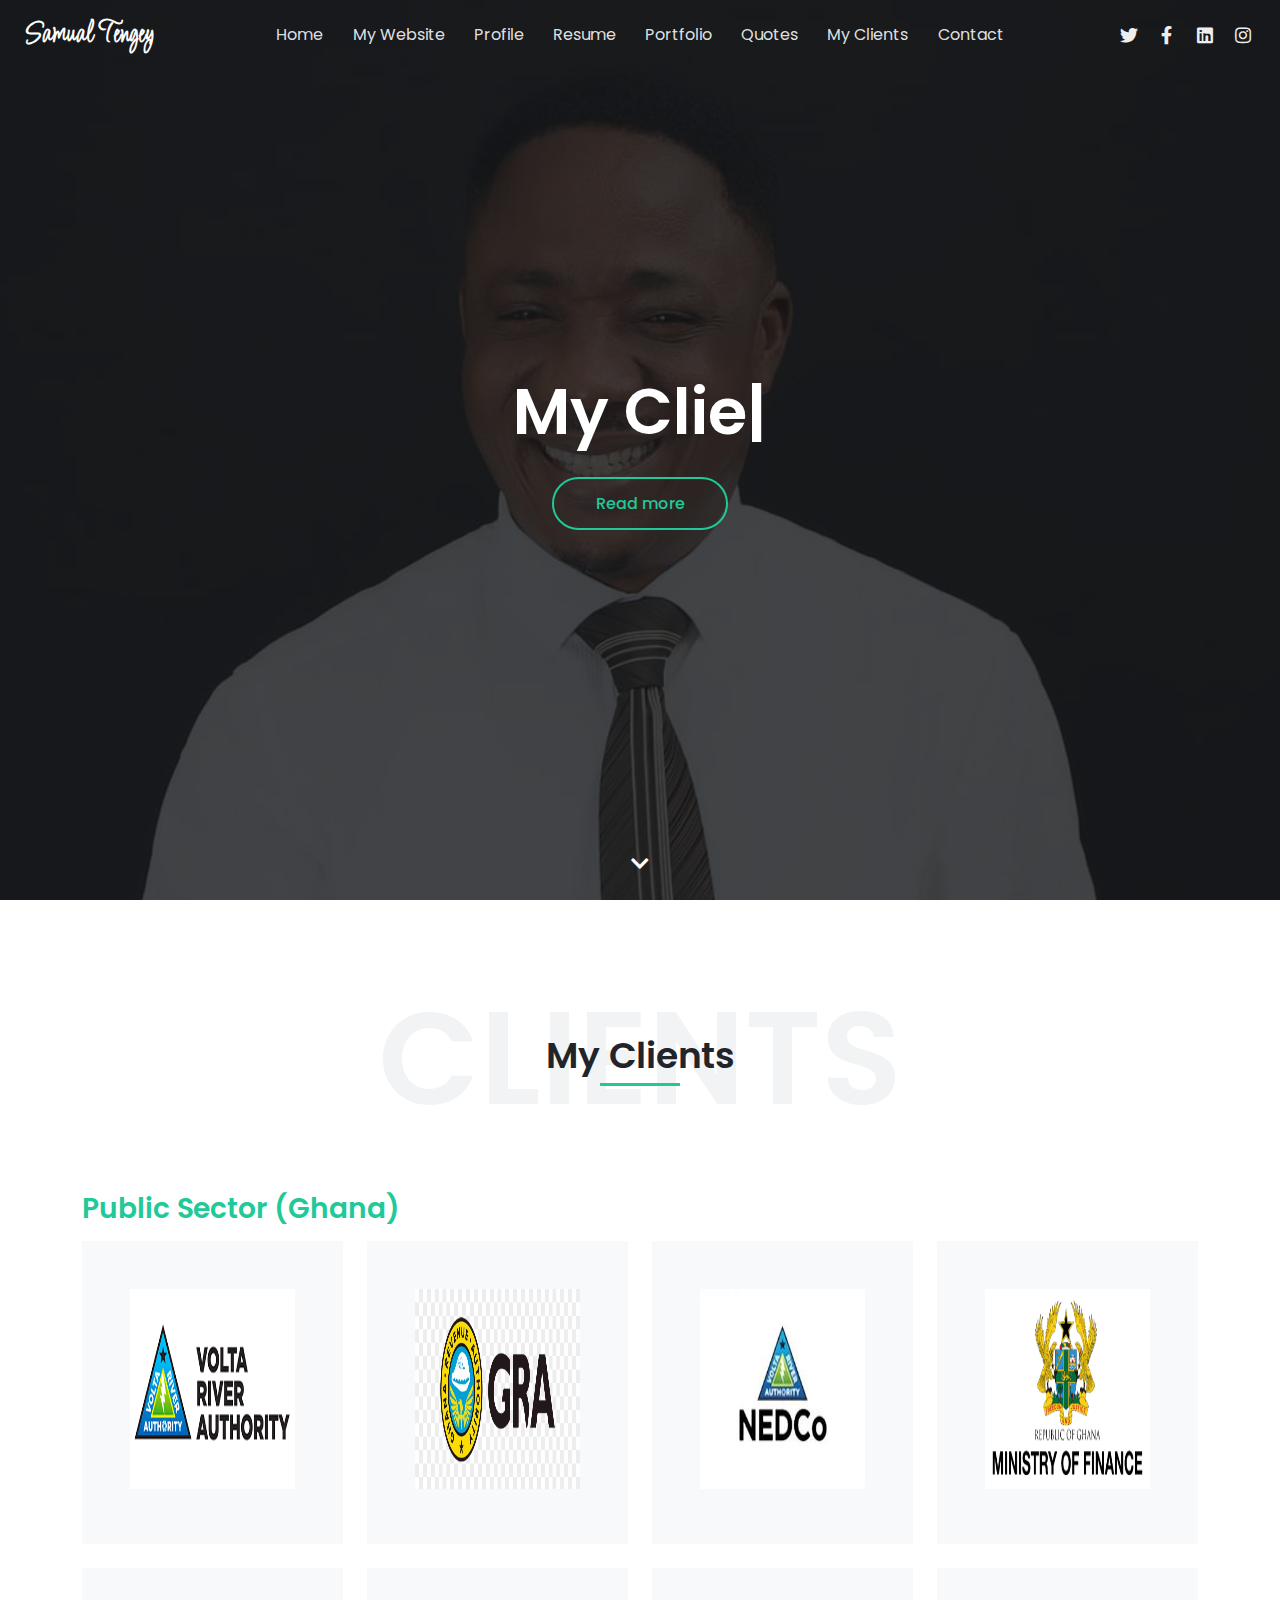
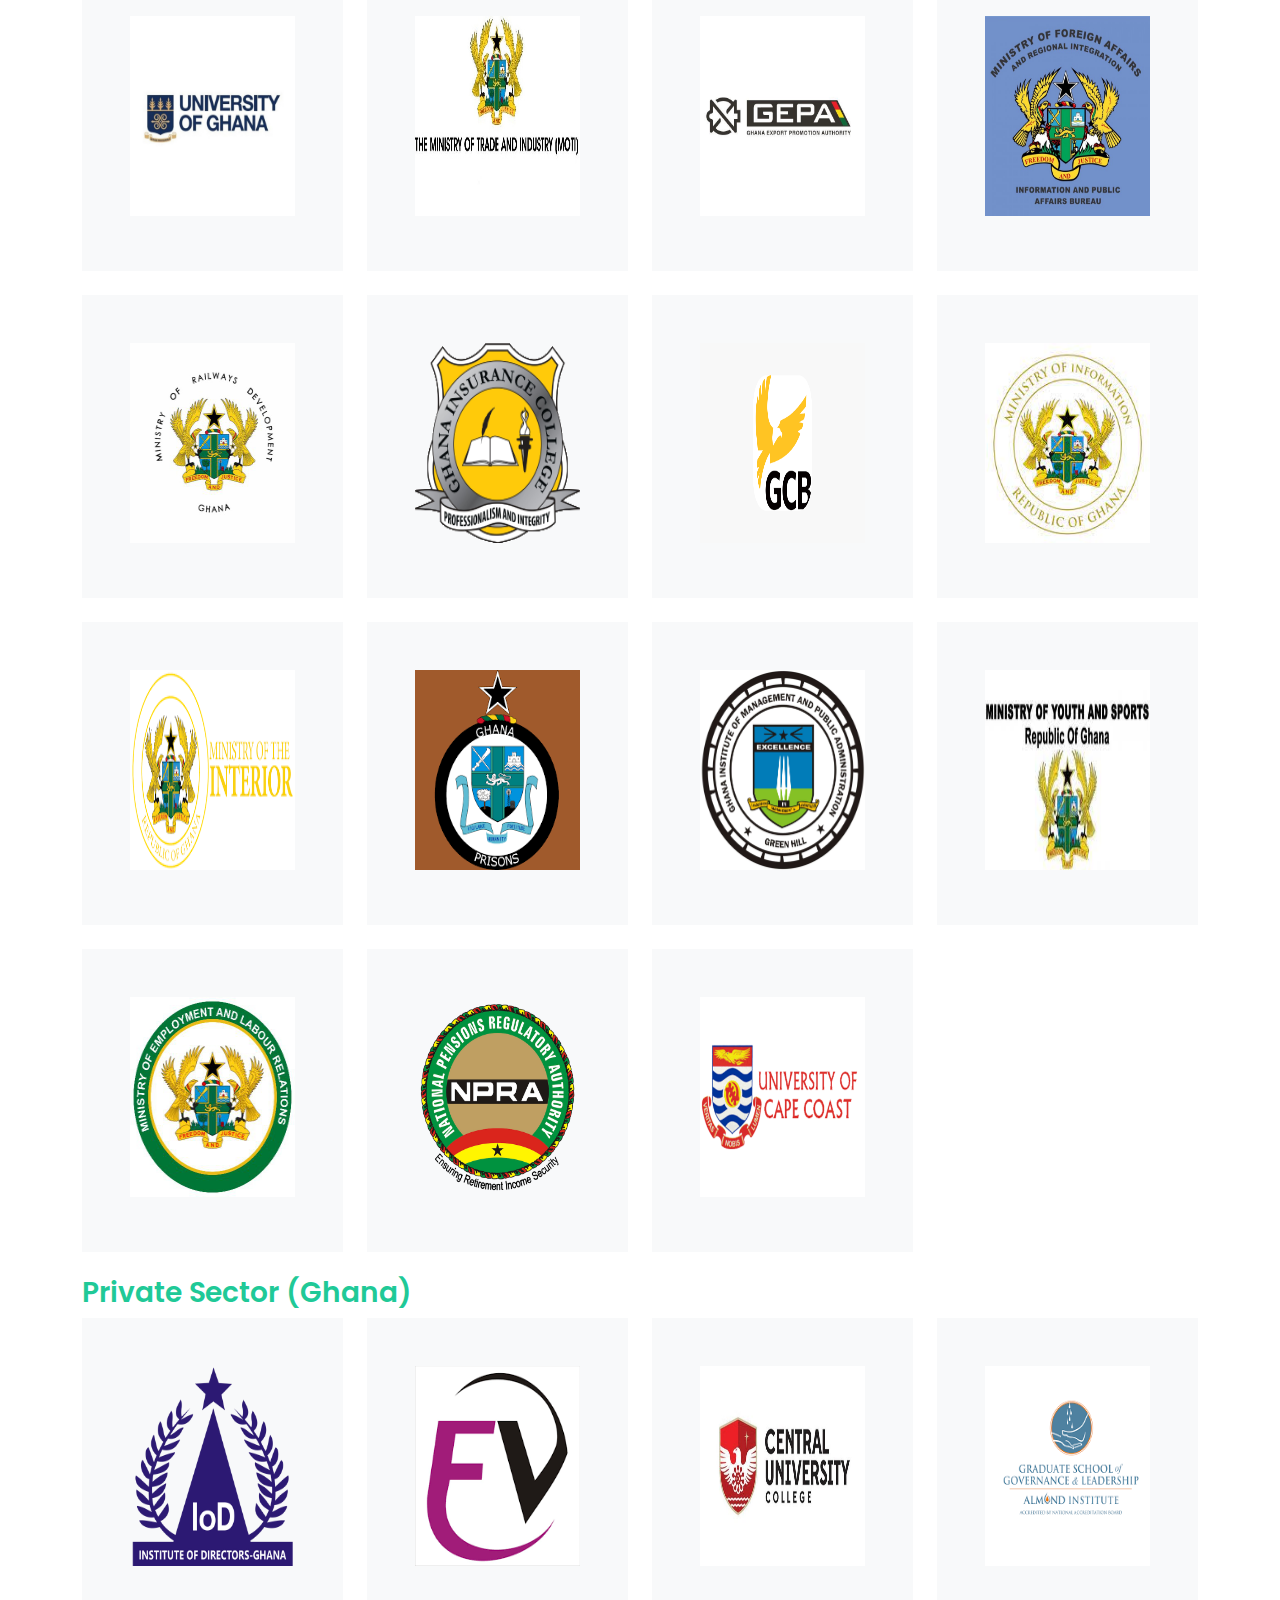
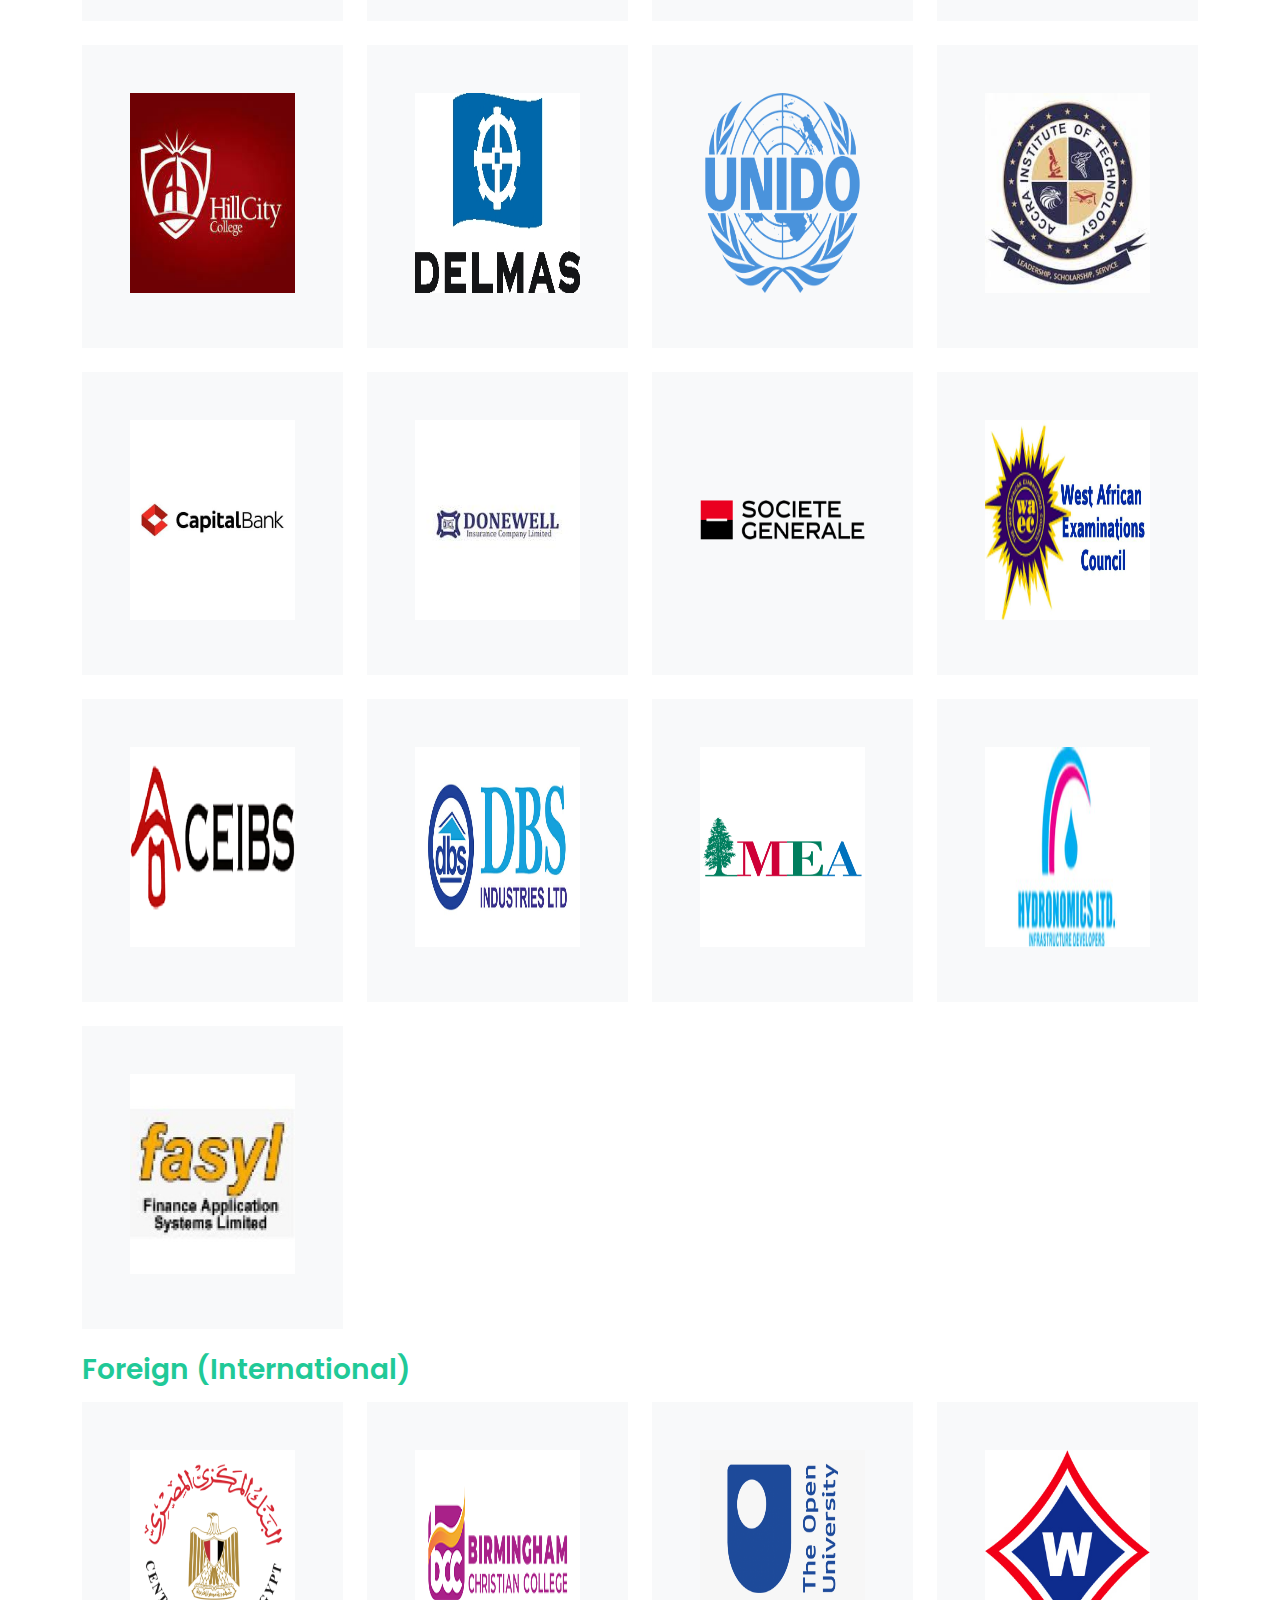
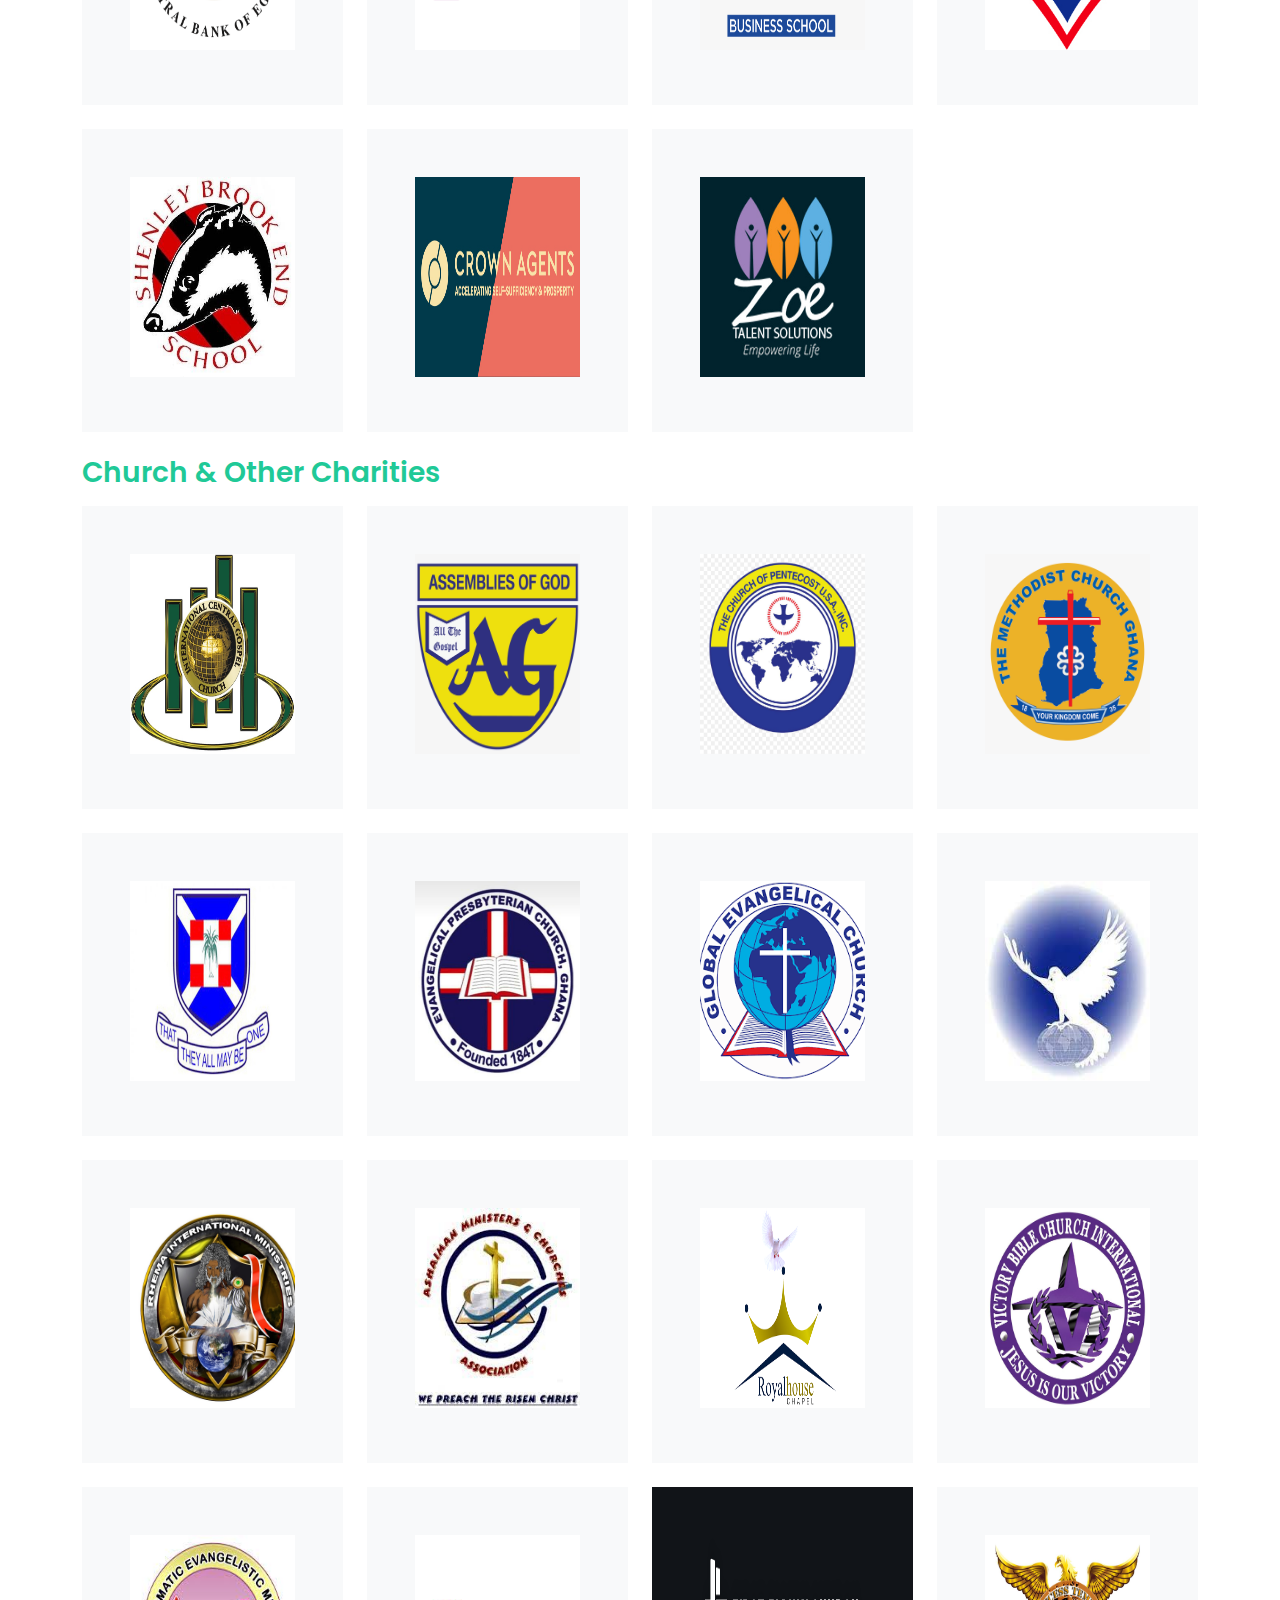
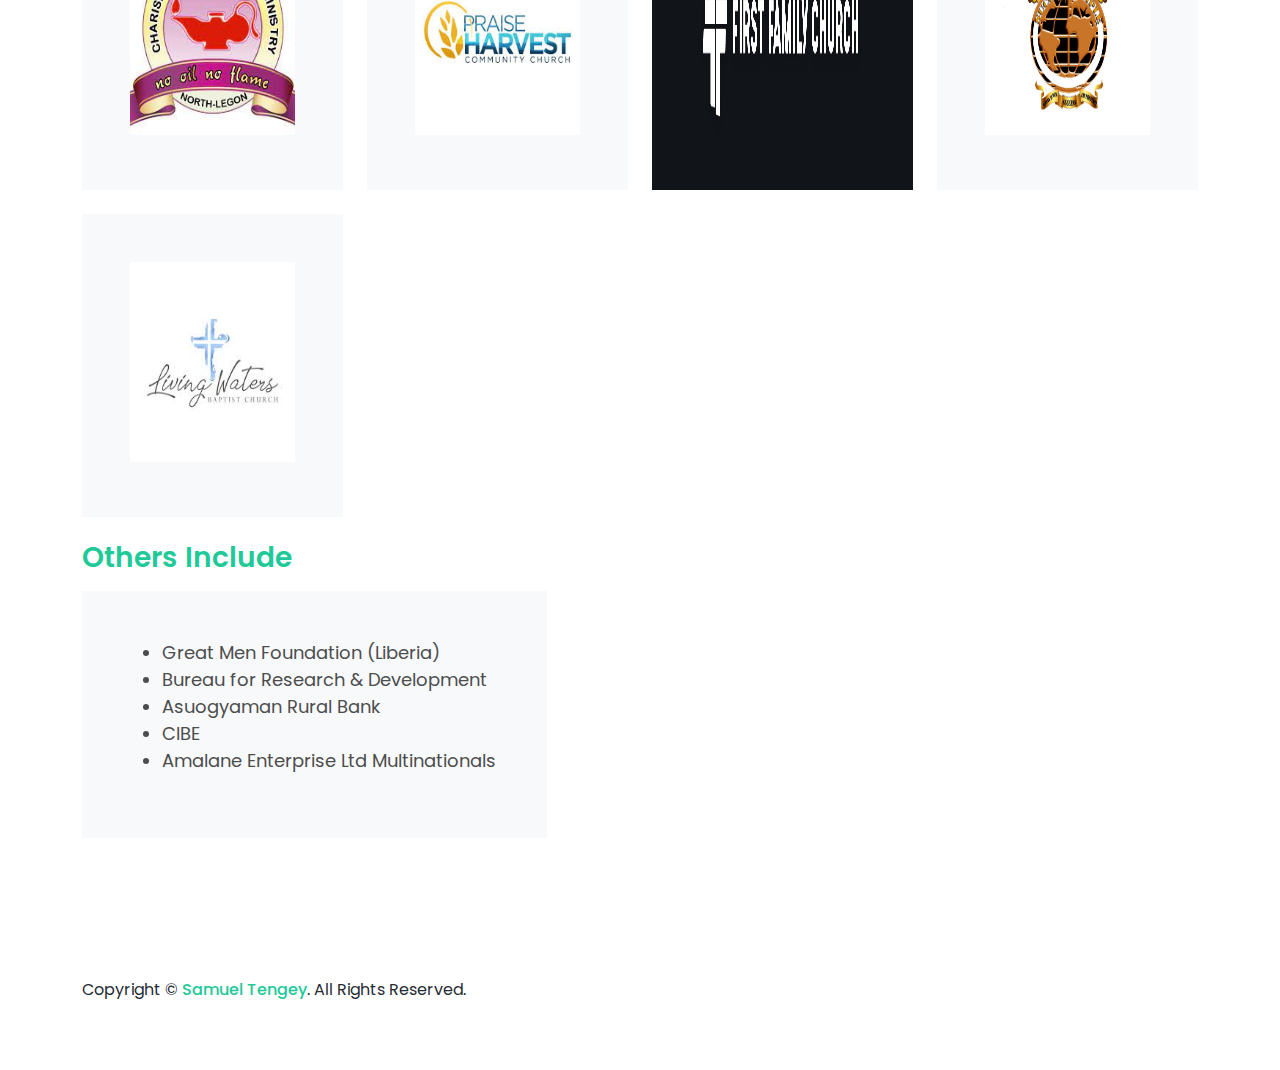
==== commit a8ba8387: "made changes" ====
--- a/myclients.html
+++ b/myclients.html
@@ -31,14 +31,14 @@
 <body data-bs-spy="scroll" data-bs-target="#header-nav" data-bs-offset="70">
 
 <!-- Preloader -->
-<div class="preloader">
+<!-- <div class="preloader">
   <div class="lds-ellipsis">
     <div></div>
     <div></div>
     <div></div>
     <div></div>
   </div>
-</div>
+</div> -->
 <!-- Preloader End --> 
 
 <!-- Document Wrapper   
